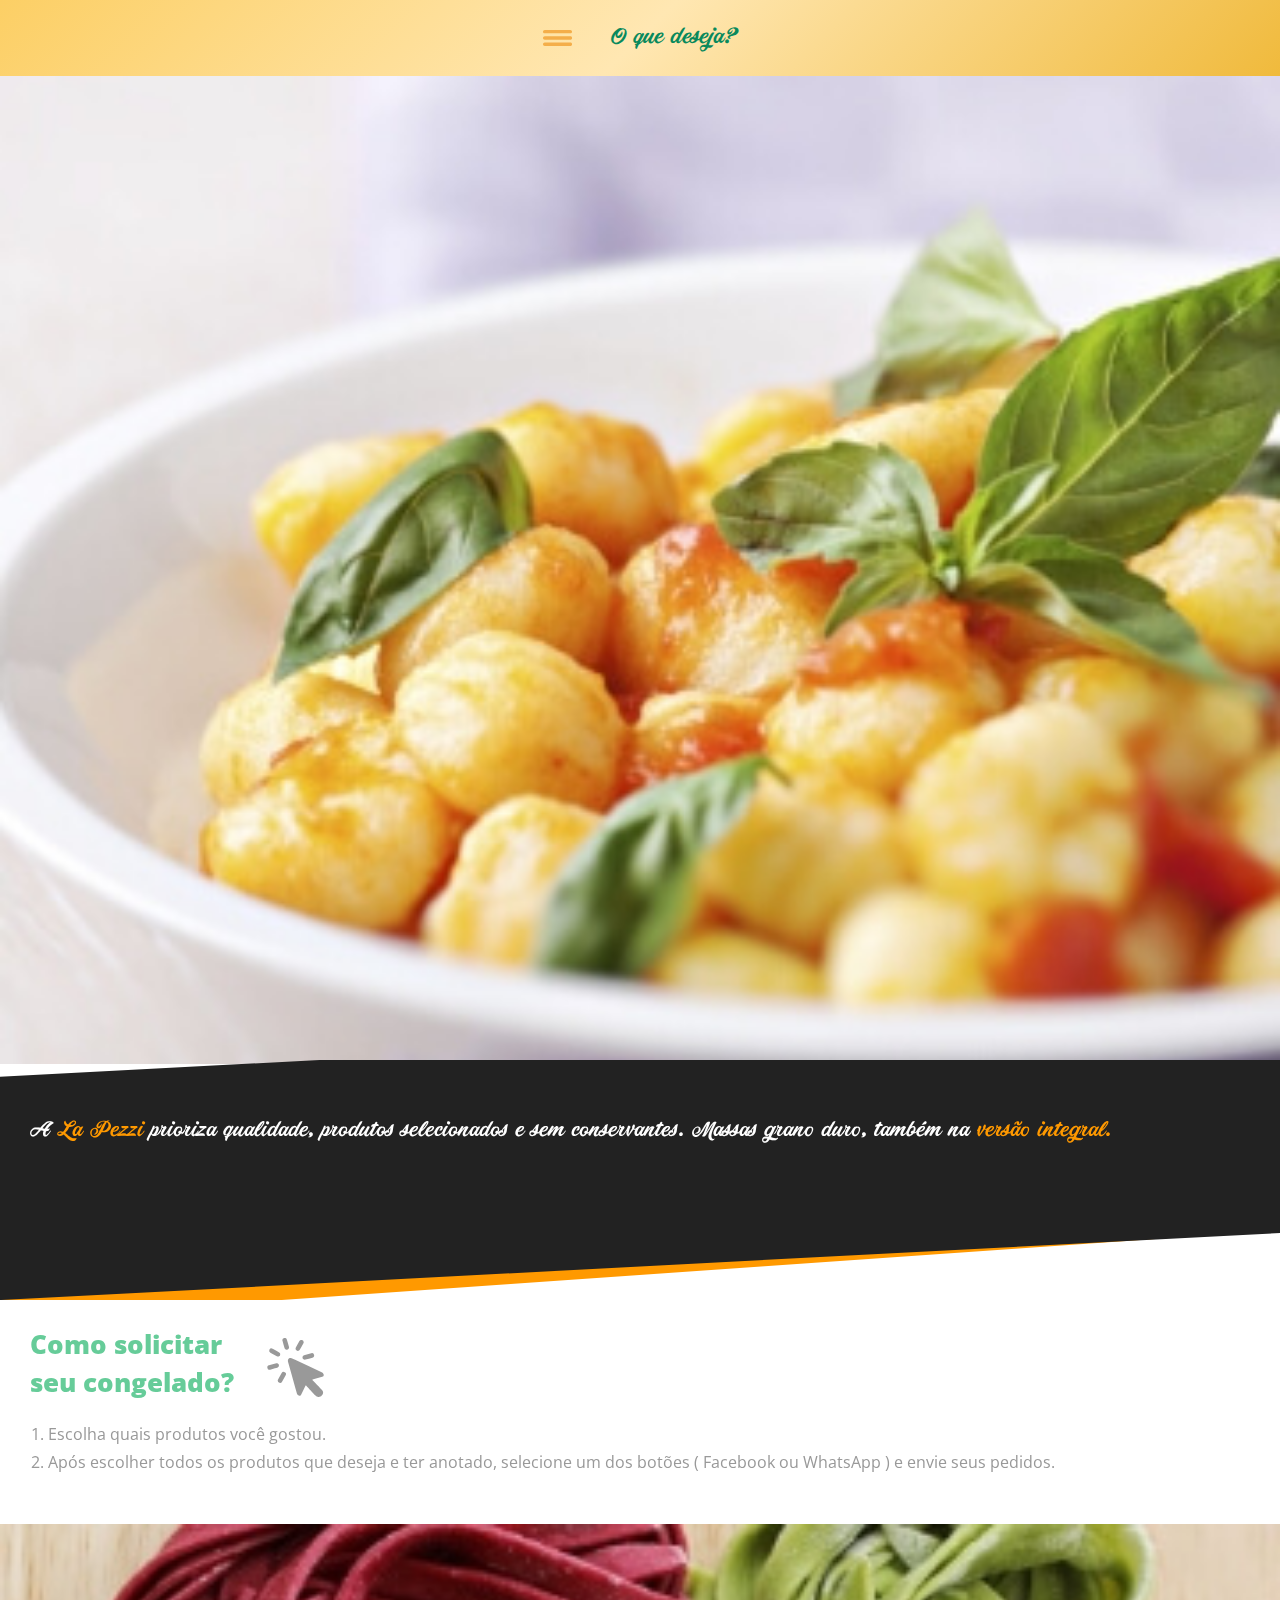
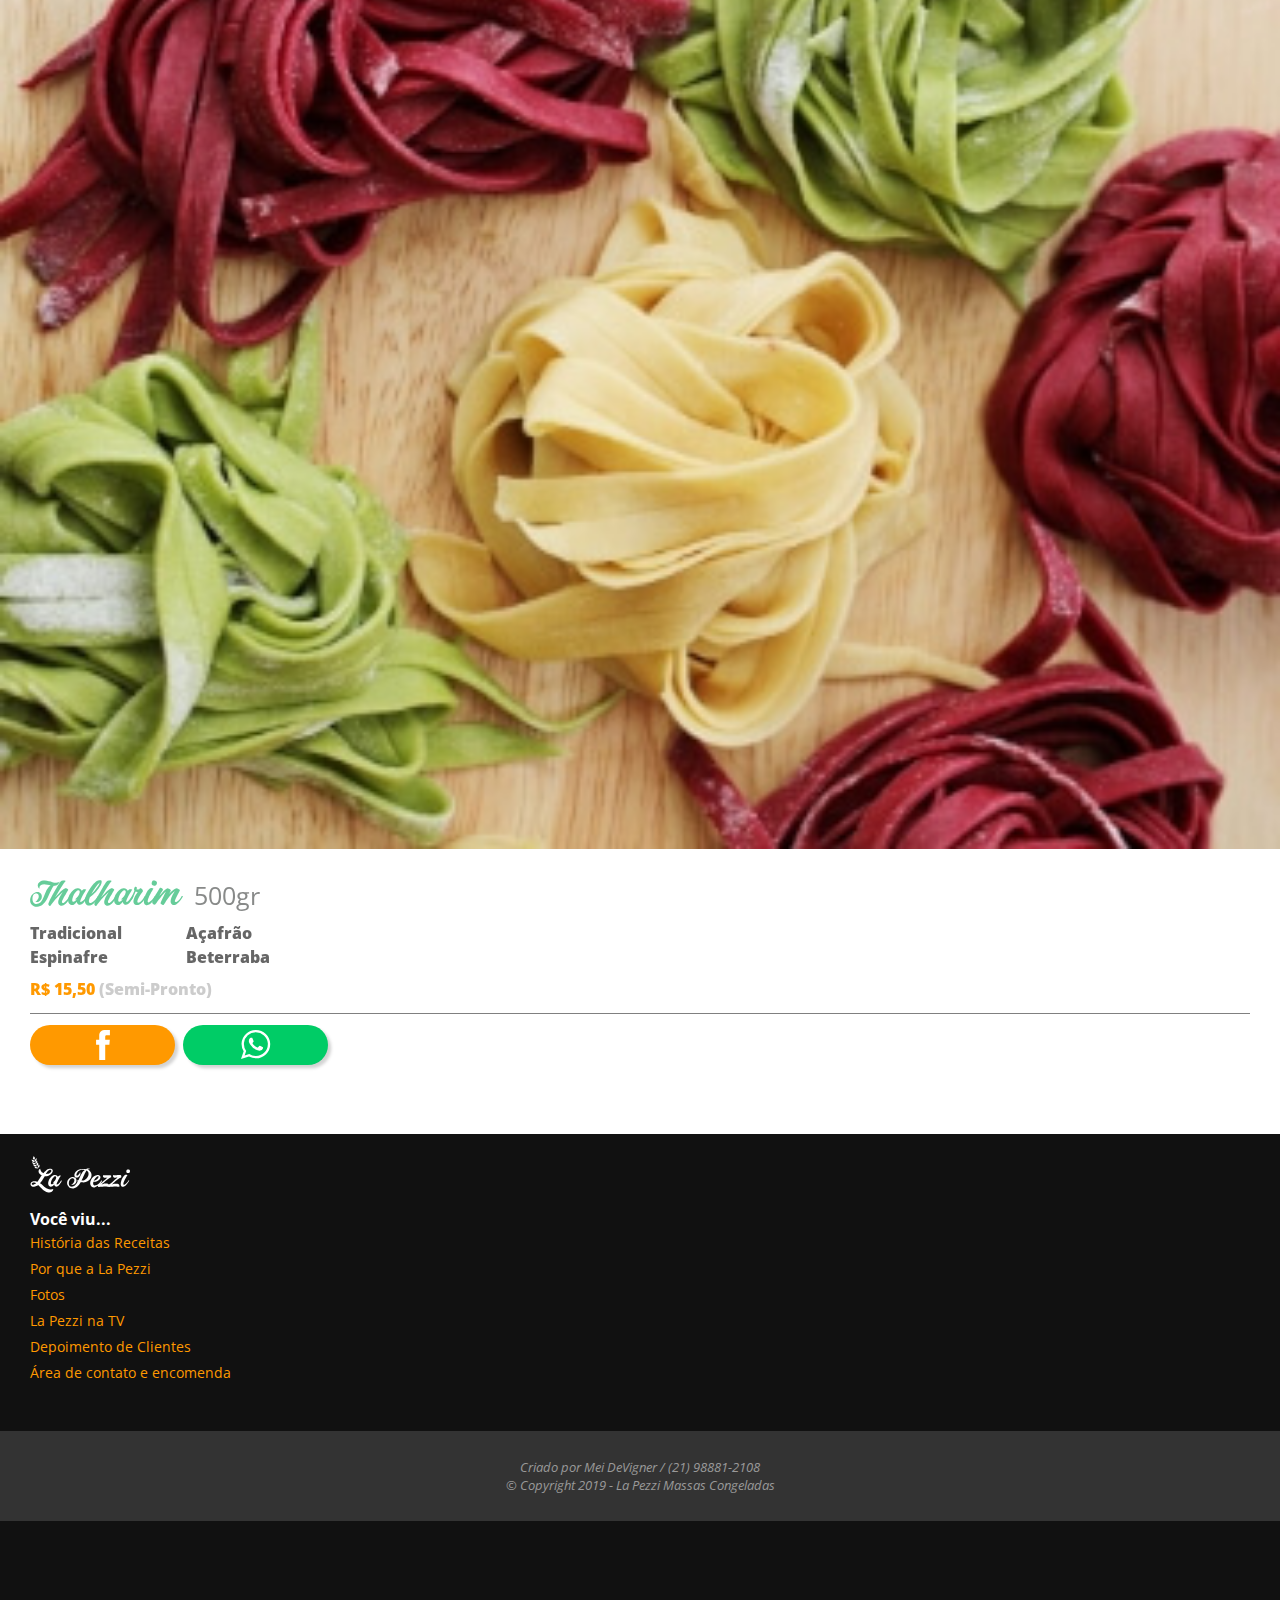
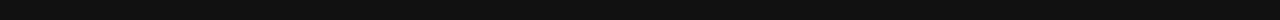
==== menu.html @ f713176b "teste_branch_pull" ====
<!DOCTYPE html>
<html lang="pt-br">
  <head>
      <meta charset="UTF-8">
      <meta name="viewport" content="width=device-width, initial-scale=1.0"  >
      <meta name="description" content="Venda de massas e molhos congelados, massas feitas com grano duro e receita italiana">
      <meta name="robots" content="index, follow">
      <meta name="author" content="Alan Martins Meirelles - Designer and Dev">

      <link rel="stylesheet" href="css/menu.css">
      <link rel="icon" href="imagens/favicon.ico">
      <link href="https://fonts.googleapis.com/css?family=Open+Sans:400,800" rel="stylesheet">
      <link rel="stylesheet" href="_css/swiper.min.css">

      <title>La Pezzi | Massas e Molhos Congelados por Encomenda</title>
  </head>


<!--Inicio do menu de  navegação---------->
  <body>
      <header class="cabecalho">
          <nav>
              
            <div class="c_Barra_menu_mobile" role="group" onclick="func_menu()">
                <img class="icone_m" src="imagens/icone_menu_clar.svg"  alt="Um icone que simboliza o menu, com 3 retangulos arredondados um em cima do outro e com espaço no meio.">
                <h1>O que deseja?</h1>
            </div>
             

            <ul id="Menu_abre_fecha" title="Opções do site">
                    <li onclick="func_menu()"><a href="index.html#ancora_nh"><div class="C_icon_menu"><img src="imagens/hlp_icon.svg" alt="Icone de Livro" ></div>História das Receitas</a></li>
                    <li onclick="func_menu()"><a href="index.html#ancora_pqla"><div class="C_icon_menu"><img src="imagens/pqla_icon.svg" alt="Icone de duas estrelas"></div>Por que a La Pezzi</a></li>
                    <li onclick="func_menu()"><a href="index.html#ancora_ft"><div class="C_icon_menu"><img src="imagens/ft_icon.svg" alt="Icone de maquina fotográfica"></div>Fotos</a></li>
                    <li onclick="func_menu()"><a href="index.html#ancora_vd"><div class="C_icon_menu"><img src="imagens/vd_icon.svg" alt="Icone de tv"></div>La Pezzi na TV</a></li>
                    <li onclick="func_menu()"><a href="index.html#ancora_cm"><div class="C_icon_menu"><img src="imagens/cm_icon.svg" alt="Icone de comentários"></div>Depoimento de Clientes</a></li>
                    <li onclick="func_menu()"><a href="index.html#ancora_co"><div class="C_icon_menu"><img src="imagens/cc_icon.svg" alt="Icone de carrinho de compras"></div>Como Pedir Seu Congelado</a></li>
                </ul>
          </nav>
      </header>
<!--Inicio do como pedir e banner---------->
      <section id="topo">
          <img class="banner" src="imagens/imagensmenu/gnocchi.jpg" alt="foto de um delicioso nhoque">
          <div class="grupo_cha" role="group">
              <div class="fundo_l"></div>
              <div class="fundo_c"></div>
              <h1 class="chamada">A <span>La Pezzi</span> prioriza qualidade, produtos selecionados e sem conservantes. Massas grano duro,  também na <span>versão integral.</span></h1>
          </div>
          <div class="como_pedir" role="group">
              <h2 class="chamada_2">Como solicitar seu congelado?</h2>
              <img src="imagens/imagensmenu/icone_click.svg" alt="" class="icone_click">
          </div>
          <ol class="passo_a_p">
              <li class="itens_passo">Escolha quais produtos você gostou.</li>
              <li class="itens_passo">Após escolher todos os produtos que deseja e ter anotado, selecione um dos botões ( Facebook ou WhatsApp ) e envie seus pedidos.</li>
          </ol>
      </section>
<!--Inicio produtos --------->
      <section class="C_produtos">

          <img src="imagens/imagensmenu/talharim.jpg" alt="" class="foto_produto">
          <p class="titulo_produ">Thalharim <span class="peso">500gr</span></p>
          <div class="sabores saboresflex" role="group">
              <div role="group">
                  <p class="sub_titu sub_colun">Tradicional</p>
                  <p class="sub_titu sub_colun">Espinafre</p>
              </div>
              <div role="group">
                  <p class="sub_titu sub_colun">Açafrão</p>
                  <p class="sub_titu sub_colun">Beterraba</p>
              </div>
          </div>
          <p class="preço_prod">R$ 15,50 <span class="semipronto">(Semi-Pronto)</span></p>
          <div class="botoes"role="group">
              <div class="botao-face "><img src="imagens/imagensmenu/icone_face.svg" alt="Icone do facebook" class="iconsb"></div>
              <div class="botao-zap botao-face"><img src="imagens/imagensmenu/icone_zap.svg" alt="Icone do whatsapp" class="iconsb"></div>
          </div>
      </section>
















<!--Inicio footer  ------------>

  <footer>
       <img src="imagens/marca_negatraco.svg" alt="Marca La Pezzi em Branco">
       <p>Você viu...</p>
       <ul id="volta_topo" title="Opções do site">
            <li><a href="index.html#ancora_nh" >História das Receitas</a></li>
            <li><a href="index.html#ancora_pqla">Por que a La Pezzi</a></li>
            <li><a href="index.html#ancora_ft">Fotos</a></li>
            <li><a href="index.html#ancora_vd">La Pezzi na TV</a></li>
            <li><a href="index.html#ancora_cm">Depoimento de Clientes</a></li>
            <li><a href="index.html#ancora_co">Área de contato e encomenda</a></li>
       </ul>
       <address class="C_adress">
         Criado por Mei DeVigner / (21) 98881-2108 <br>
         &copy; Copyright 2019 - La Pezzi Massas Congeladas
       </address>
   </footer>



<!--Inicio Scripts  ------------>
    <script language="javascript" src="javascript/f_basicas.js"></script>
    <script src="javascript/swiper.min.js"></script>
    <script>
        var mySwiper = new Swiper('.swiper-container', {
          direction: 'horizontal',
          loop: true,
        });
    </script>

</body>
</html>
---- css/menu.css ----
@charset "UTF-8";
/* --------------- RESET e Toda a pagina ---------------*/
@font-face {
  font-family:'painter';
  src: url(../fonts/painter.ttf);
}

* {
    box-sizing: border-box;
    margin: 0;
    padding: 0;
    border: none;
    outline: none;
    font-family: 'Open Sans', sans-serif;
    font-size: 16px;
    font-weight: 400;

  }
a{
  text-decoration: none;
}
ul {
  list-style: none;
}

/* --------------- Inicio Mobile First ------------------------*/

/* --Inicio do menu de  navegação -----------------------------------------------*/
nav div.c_Barra_menu_mobile{
  width: 100vw;
  height: 8.4vh;
  background-image: linear-gradient(-45deg,#f0ba3c,#ffe7b2,#fccf65);
  align-items:center;
  display: flex;
  flex-direction: row;
  justify-content:center;
  position: fixed;
  z-index: 10;
      
}

      nav div img.icone_m{
        width: 1.8em;
        display: flex;
        margin-right: 3vw;
       
      }

      nav h1{
        display: flex;
        color:#09895c;
        font-family: painter, Cursive;
        font-size: 1.4em;
        
        font-weight:normal;
        background-color: inherit;
      }



ul#Menu_abre_fecha {
position: fixed;                   
width: 100vw;
background-color:#111;          
z-index: 9; 
opacity: 0 ;
top:-35rem;
}


ul#Menu_abre_fecha li a{
  width: 100vw;
  height: 10vh;
  align-items: center;
  display: flex;
  color: #eee;
  text-align: left;
  font-weight: 800;
  font-size: 1em;
     
  
}

    div.C_icon_menu{
      
      width: 18vw;
      height: 10vh;
      left: 0;
      display: flex;
      align-items: center;
      justify-content: center;
      margin-right: 1vw;
      /*border-bottom: 1px solid orange; */
    }


  .C_icon_menu img{
    width: 5vw;
    height: auto;

  }



/* --Inicio sessão como pedir -----------------------------------------------*/

img.banner{
  padding-top:8.4vh;
  width: 100vw;
  height:100%;
  position: relative;
}

div.grupo_cha{
  position: relative;
  overflow-x: hidden;
  width: 100vw;
  height: 15rem;
  top: -1vh;
}

  div.fundo_l{
    background-color:  #FF9900;
    color: inherit;
    width: 105vw;
    height: 13.94rem;
    position: absolute;
    transform:rotate(-4deg);
    z-index: -1;
    top: -0.8vh;
    left: -4vw;
  }
  div.fundo_c{
    background-color: #222;
    color: inherit;
    width: 110vw;
    height: 13.94rem;
    position: absolute;
    left: -3vw;
    top:-2vh;
    transform:rotate(-3deg);
  }
  h1.chamada{
    padding: 0 1.875rem 0 1.875rem ;
    position: absolute;
    top: 6vh;
    color: #fff;
    background-color: inherit;
    font: 400 1.30rem/2.063rem 'painter',cursive;
}
span{
  color: #FF9900;
  background-color: inherit;
  font: 1.30rem 'painter',cursive;
}
div.como_pedir{
  padding: 1rem 1.875rem 0 1.875rem ;
  display: flex;
  flex-direction: row;
}
h2.chamada_2{
  width: 14.44rem;
  color: #66CC99;
  font: 800 1.65rem/2.375rem 'open sans', sans-serif ;
  background-color: inherit;
}
img.icone_click{
  width: 4rem;
  height: 100%;

  padding: 0.8rem 0 0 0.3rem;
}
ol.passo_a_p{
  margin: 1.2rem 1.875rem 3rem 3rem ;

  font: 400 1rem/1.75rem 'open sans', sans-serif ;
  color: #999;
}

/* -w-Inicio sessão produtos -----------------------------------------------*/
img.foto_produto{
  width: 100vw;
  height: 100%;
}


p.titulo_produ{
  margin: 1rem 1.875rem 0rem 1.875rem;
  font: 400 2.188rem 'painter', cursive;
  color: #66CC99;
}
span.peso{
  font: 400 1.563rem 'open sans', sans-serif;
  color: #888A89;
}


div.sabores{
  margin: 0rem 1.875rem 0.5rem 1.875rem;
}
div.saboresflex{ /* SÓ VAI UTILIZAR AQUI NESSE PRODUTO*/
  display: flex; /*ATENÇÃO quando for fazer com descrição, possivel PRbralma*/
  flex-direction: row;
}
    p.sub_titu{
      font: 800 1rem/1.5rem 'open sans', sans-serif;
      color:#666;
    }

    p.sub_colun{ /* SÓ VAI UTILIZAR AQUI NESSE PRODUTO*/
      width: 9.75rem;
    }


p.preço_prod{
  color:#FF9900;
  font: 800 1rem/1.5rem 'open sans', sans-serif;
  margin: 0rem 1.875rem 0.7rem 1.875rem;
  padding-bottom: 0.75rem;
  border-bottom: 1px solid grey;
}
span.semipronto{
  font: 800 1rem/1.5rem 'open sans', sans-serif;
  color:#ccc;
}

div.botoes{
  display: flex;
  flex-direction: row;
  margin: 0 0 4.3rem 1.875rem;
}
div.botao-face {
  width: 9.063rem;
  height: 2.5rem;
  margin-right: 0.5rem;
  background-color: #FF9900;
  border-radius: 4rem;
  display: flex;
  justify-content: center;
  align-items: center;
  box-shadow: 0.2rem 0.2rem 0.2rem lightgrey;
}
div.botao-zap{
  background-color: #00CC66;

}

img.iconsb{
  width: 1.875rem;
  height: auto;
}




/* --Inicio Footer --------------------------------------*/
footer{
  background-color: #111;
  color:inherit;
  width: 100vw;
  height: 54vh;
  position: relative;

}
footer p{
  color: #fff;
  background-color: inherit;
  font-weight: bold;
  padding: 1vh 1.875rem 0 1.875rem ;
}
footer img{
  width: 10rem;
  height: auto;
  padding: 1.4rem 1.875rem 0 1.875rem ;
}
footer ul li a{
  color: #ff9900;
  background-color: inherit;
  padding: 0 1.875rem 0 1.875rem ;
  font-size: 0.9em;
  line-height: 1.8em;
}
footer address{
  background-color: #333;
  color: #999;
  padding: 0 1.875rem 0 1.875rem ;
  text-align: center;
  font-size: 0.8em;
  height: 10vh;
  width: 100vw;
  justify-content: center;
  align-items: center;
  display: flex;
  margin-top: 5vh;
}
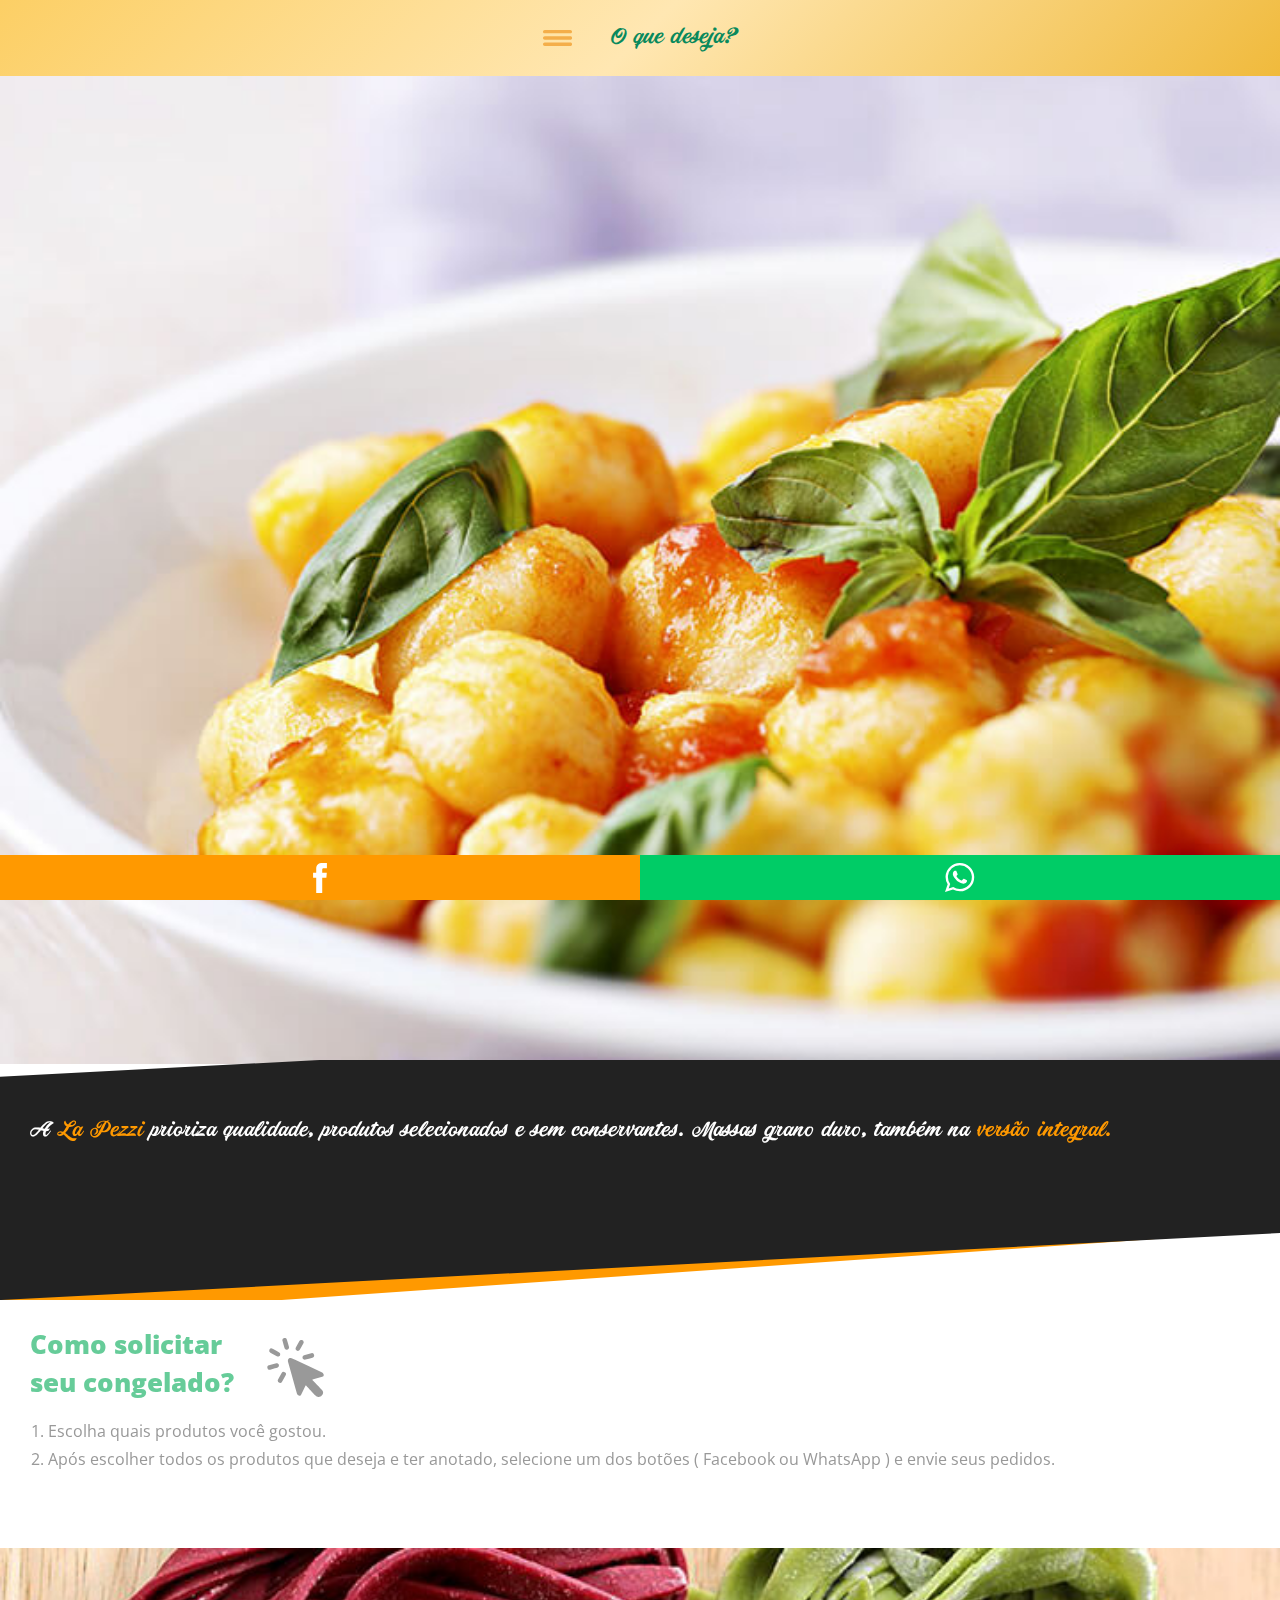
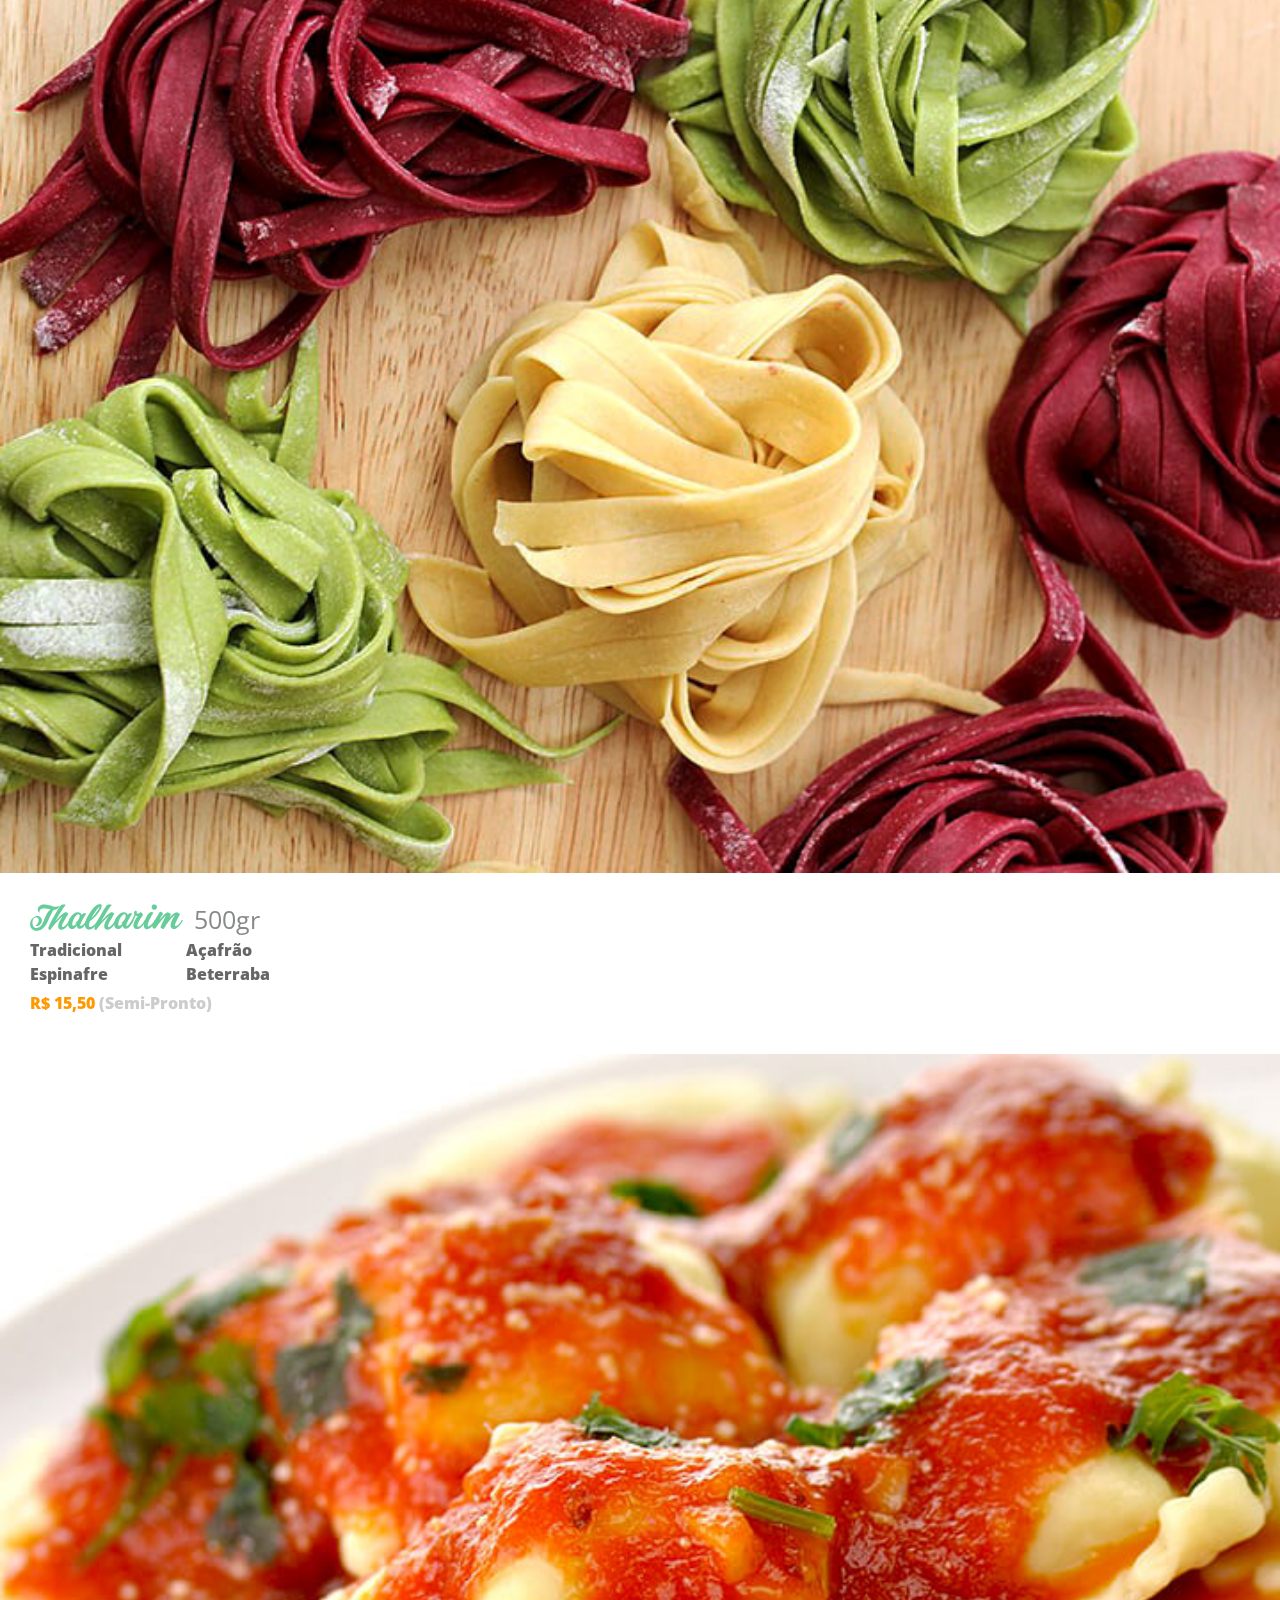
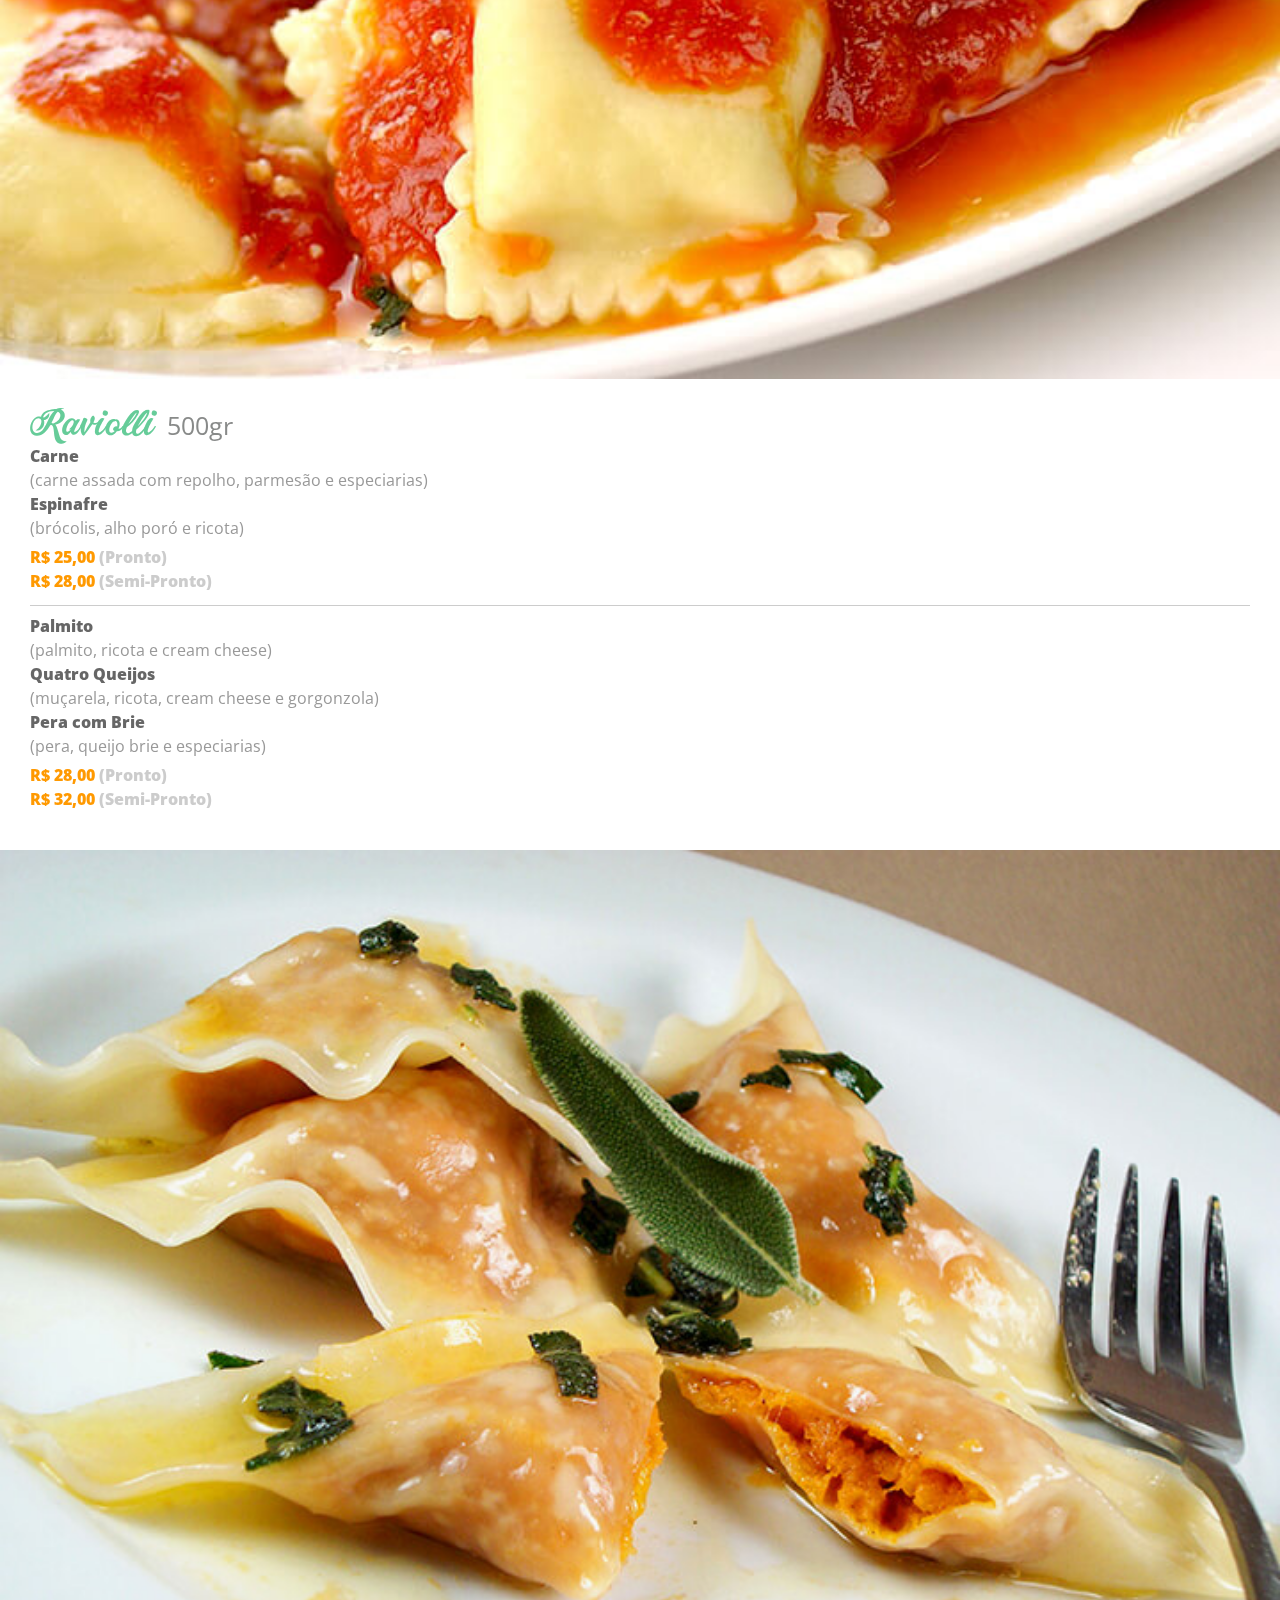
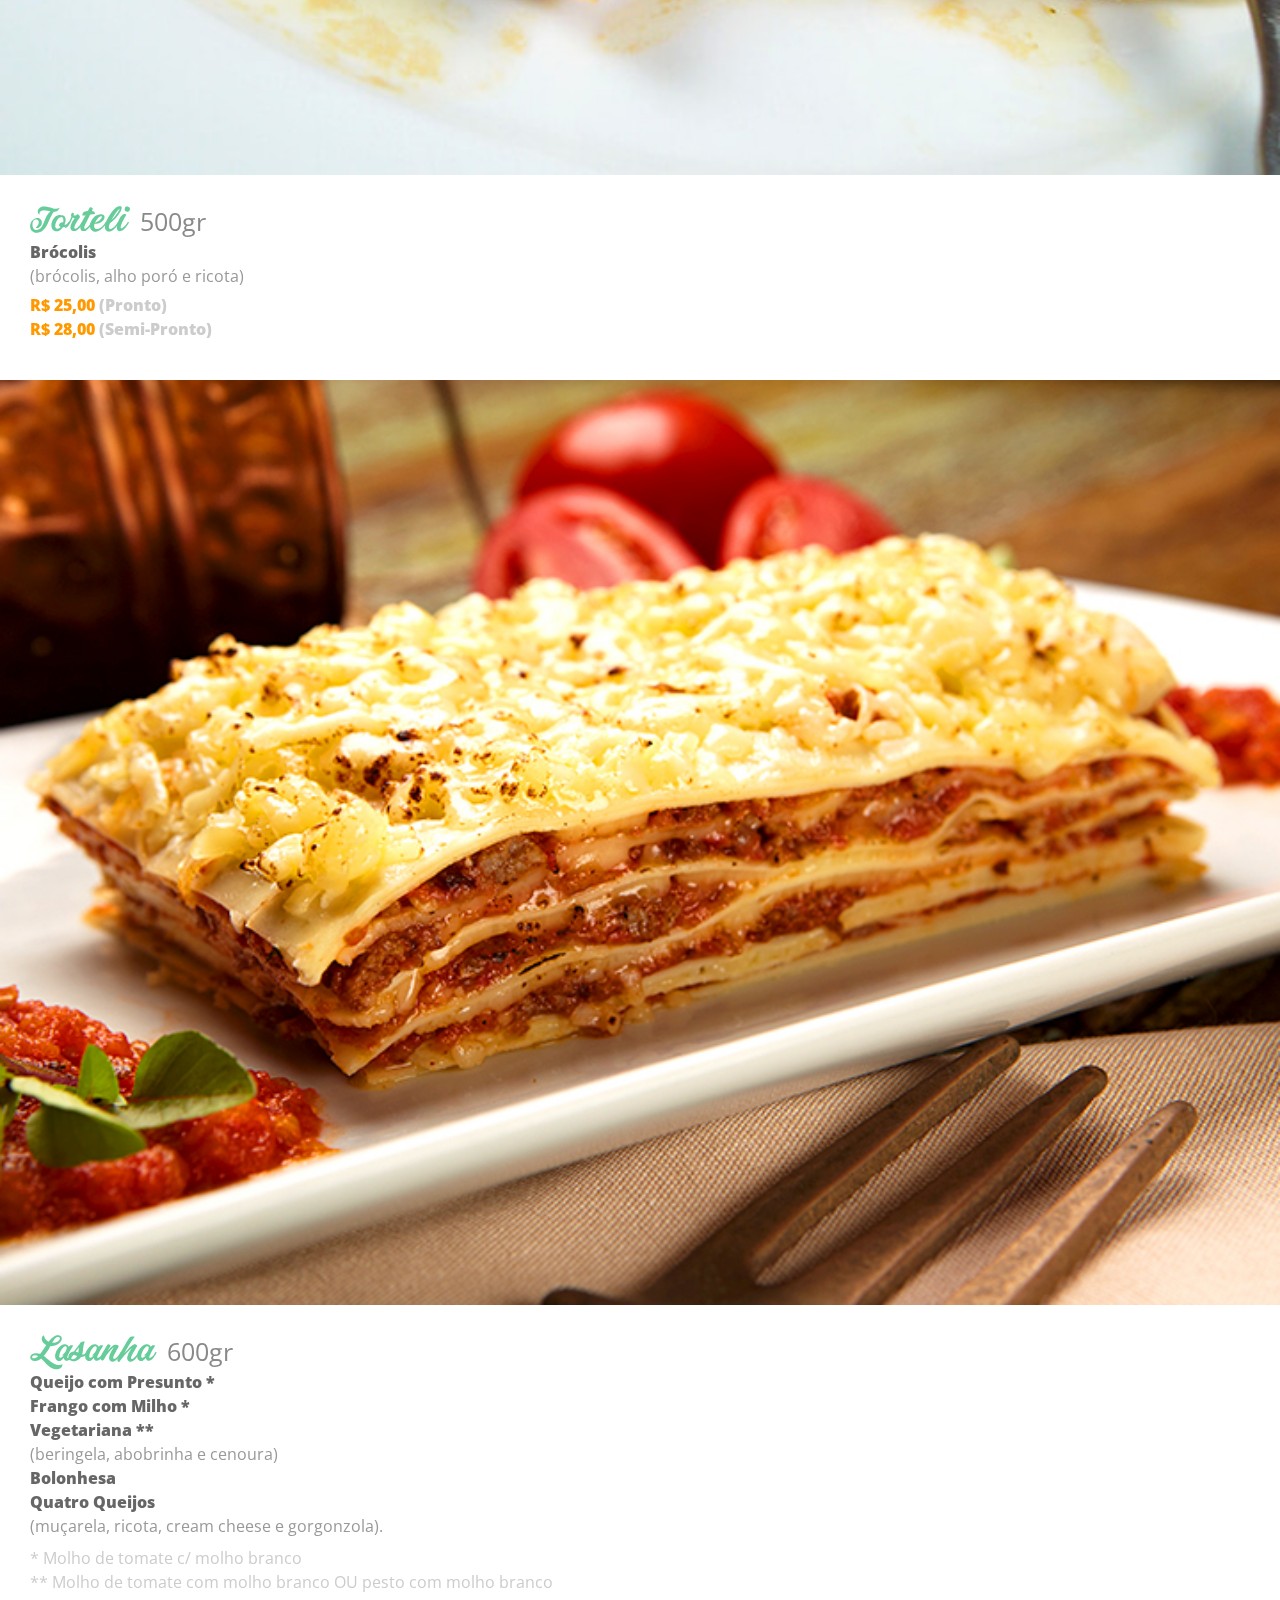
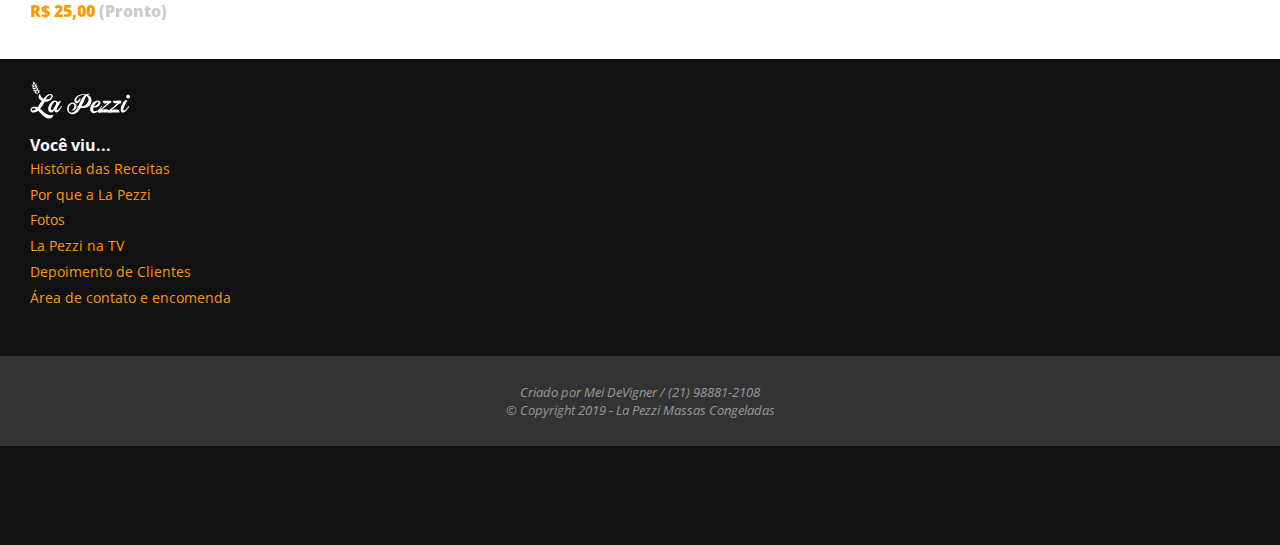
==== commit 8b9f82a4: "update pagina de menu" ====
--- a/menu.html
+++ b/menu.html
@@ -20,12 +20,12 @@
   <body>
       <header class="cabecalho">
           <nav>
-              
+
             <div class="c_Barra_menu_mobile" role="group" onclick="func_menu()">
                 <img class="icone_m" src="imagens/icone_menu_clar.svg"  alt="Um icone que simboliza o menu, com 3 retangulos arredondados um em cima do outro e com espaço no meio.">
                 <h1>O que deseja?</h1>
             </div>
-             
+
 
             <ul id="Menu_abre_fecha" title="Opções do site">
                     <li onclick="func_menu()"><a href="index.html#ancora_nh"><div class="C_icon_menu"><img src="imagens/hlp_icon.svg" alt="Icone de Livro" ></div>História das Receitas</a></li>
@@ -57,23 +57,85 @@
 <!--Inicio produtos --------->
       <section class="C_produtos">
 
+          <div id="botoes" role="group">
+              <a href="https://www.facebook.com/lapezzimassas" target="_blank"><div class="botao-face "><img src="imagens/imagensmenu/icone_face.svg" alt="Icone do facebook" class="iconsb"></div></a>
+              <a href="https://wa.me/5521975278857?text="><div class="botao-zap botao-face"><img src="imagens/imagensmenu/icone_zap.svg" alt="Icone do whatsapp" class="iconsb"></div></a>
+          </div>
+
           <img src="imagens/imagensmenu/talharim.jpg" alt="" class="foto_produto">
-          <p class="titulo_produ">Thalharim <span class="peso">500gr</span></p>
+          <h1 class="titulo_produ">Thalharim <span class="peso">500gr</span></h1>
           <div class="sabores saboresflex" role="group">
               <div role="group">
-                  <p class="sub_titu sub_colun">Tradicional</p>
-                  <p class="sub_titu sub_colun">Espinafre</p>
+                  <h2 class="sub_titu sub_colun">Tradicional</h2>
+                  <h2 class="sub_titu sub_colun">Espinafre</h2>
               </div>
               <div role="group">
-                  <p class="sub_titu sub_colun">Açafrão</p>
-                  <p class="sub_titu sub_colun">Beterraba</p>
+                  <h2 class="sub_titu sub_colun">Açafrão</h2>
+                  <h2 class="sub_titu sub_colun">Beterraba</h2>
               </div>
           </div>
-          <p class="preço_prod">R$ 15,50 <span class="semipronto">(Semi-Pronto)</span></p>
-          <div class="botoes"role="group">
-              <div class="botao-face "><img src="imagens/imagensmenu/icone_face.svg" alt="Icone do facebook" class="iconsb"></div>
-              <div class="botao-zap botao-face"><img src="imagens/imagensmenu/icone_zap.svg" alt="Icone do whatsapp" class="iconsb"></div>
+          <div class="c_preco"><p class="preço_prod">R$ 15,50 <span class="semipronto">(Semi-Pronto)</span></p></div>
+
+
+          <img src="imagens/imagensmenu/ravioli.jpg" alt="" class="foto_produto">
+          <h1 class="titulo_produ">Raviolli <span class="peso">500gr</span></h1>
+          <div class="sabores " role="group">
+                <h2 class="sub_titu">Carne</h2>
+                <p class="descricao">(carne assada com repolho, parmesão e especiarias)</p>
+                <h2 class="sub_titu">Espinafre</h2>
+                <p class="descricao">(brócolis, alho poró e ricota)</p>
           </div>
+          <div class="c_preco" role="group" style="border-bottom: 1px solid #ccc;">
+                <p class="preço_prod">R$ 25,00 <span class="semipronto">(Pronto)</span></p>
+                <p class="preço_prod">R$ 28,00 <span class="semipronto">(Semi-Pronto)</span></p>
+          </div>
+          <div class="sabores " role="group">
+                <h2 class="sub_titu">Palmito</h2>
+                <p class="descricao">(palmito, ricota e cream cheese)</p>
+                <h2 class="sub_titu">Quatro Queijos</h2>
+                <p class="descricao">(muçarela, ricota, cream cheese e gorgonzola)</p>
+                <h2 class="sub_titu">Pera com Brie</h2>
+                <p class="descricao">(pera, queijo brie e especiarias)</p>
+          </div>
+          <div class="c_preco" role="group">
+                <p class="preço_prod">R$ 28,00 <span class="semipronto">(Pronto)</span></p>
+                <p class="preço_prod">R$ 32,00 <span class="semipronto">(Semi-Pronto)</span></p>
+          </div>
+
+
+          <img src="imagens/imagensmenu/torteli.jpg" alt=" Foto de torteli de abobora cortado ao meio" class="foto_produto">
+          <h1 class="titulo_produ">Torteli <span class="peso">500gr</span></h1>
+          <div class="sabores " role="group">
+                <h2 class="sub_titu">Brócolis</h2>
+                <p class="descricao">(brócolis, alho poró e ricota)</p>
+          </div>
+          <div class="c_preco" role="group">
+                <p class="preço_prod">R$ 25,00 <span class="semipronto">(Pronto)</span></p>
+                <p class="preço_prod">R$ 28,00 <span class="semipronto">(Semi-Pronto)</span></p>
+          </div>
+
+
+          <img src="imagens/imagensmenu/lasanha.jpg" alt="Foto de uma deliciosa Lasanha" class="foto_produto">
+          <h1 class="titulo_produ">Lasanha <span class="peso">600gr</span></h1>
+          <div class="sabores " role="group">
+                <h2 class="sub_titu">Queijo com Presunto *</h2>
+                <h2 class="sub_titu">Frango com Milho *</h2>
+                <h2 class="sub_titu">Vegetariana **</h2>
+                <p class="descricao">(beringela, abobrinha e cenoura)</p>
+                <h2 class="sub_titu">Bolonhesa </h2>
+                <h2 class="sub_titu">Quatro Queijos</h2>
+                <p class="descricao">(muçarela, ricota, cream cheese e gorgonzola).</p>
+                <div class="observacao">
+                    <p class="molho">* Molho de tomate c/ molho branco</p>
+                    <p class="molho">** Molho de tomate com molho branco OU pesto com molho branco</p>
+                </div>
+          </div>
+          <div class="c_preco" role="group">
+                <p class="preço_prod">R$ 25,00 <span class="semipronto">(Pronto)</span></p>
+          </div>
+
+
+
       </section>
 
 
@@ -114,13 +176,7 @@
 
 <!--Inicio Scripts  ------------>
     <script language="javascript" src="javascript/f_basicas.js"></script>
-    <script src="javascript/swiper.min.js"></script>
-    <script>
-        var mySwiper = new Swiper('.swiper-container', {
-          direction: 'horizontal',
-          loop: true,
-        });
-    </script>
+
 
 </body>
 </html>
--- a/css/menu.css
+++ b/css/menu.css
@@ -36,14 +36,14 @@
   justify-content:center;
   position: fixed;
   z-index: 10;
-      
+
 }
 
       nav div img.icone_m{
         width: 1.8em;
         display: flex;
         margin-right: 3vw;
-       
+
       }
 
       nav h1{
@@ -51,7 +51,7 @@
         color:#09895c;
         font-family: painter, Cursive;
         font-size: 1.4em;
-        
+
         font-weight:normal;
         background-color: inherit;
       }
@@ -59,10 +59,10 @@
 
 
 ul#Menu_abre_fecha {
-position: fixed;                   
+position: fixed;
 width: 100vw;
-background-color:#111;          
-z-index: 9; 
+background-color:#111;
+z-index: 9;
 opacity: 0 ;
 top:-35rem;
 }
@@ -77,12 +77,12 @@
   text-align: left;
   font-weight: 800;
   font-size: 1em;
-     
-  
+
+
 }
 
     div.C_icon_menu{
-      
+
       width: 18vw;
       height: 10vh;
       left: 0;
@@ -161,18 +161,16 @@
 h2.chamada_2{
   width: 14.44rem;
   color: #66CC99;
-  font: 800 1.65rem/2.375rem 'open sans', sans-serif ;
+  font: 800 1.618rem/2.375rem 'open sans', sans-serif ;
   background-color: inherit;
 }
 img.icone_click{
   width: 4rem;
   height: 100%;
-
   padding: 0.8rem 0 0 0.3rem;
 }
 ol.passo_a_p{
-  margin: 1.2rem 1.875rem 3rem 3rem ;
-
+  margin: 1rem 1.875rem 3rem 3rem ;
   font: 400 1rem/1.75rem 'open sans', sans-serif ;
   color: #999;
 }
@@ -181,11 +179,11 @@
 img.foto_produto{
   width: 100vw;
   height: 100%;
-}
-
-
-p.titulo_produ{
-  margin: 1rem 1.875rem 0rem 1.875rem;
+  margin-top: 1.7rem;
+}
+
+h1.titulo_produ{
+  margin: 1rem 1.875rem -0.9rem 1.875rem;
   font: 400 2.188rem 'painter', cursive;
   color: #66CC99;
 }
@@ -196,54 +194,71 @@
 
 
 div.sabores{
-  margin: 0rem 1.875rem 0.5rem 1.875rem;
-}
-div.saboresflex{ /* SÓ VAI UTILIZAR AQUI NESSE PRODUTO*/
-  display: flex; /*ATENÇÃO quando for fazer com descrição, possivel PRbralma*/
+  margin: 0.5rem 1.875rem 0rem 1.875rem;
+  line-height: 1.5rem;
+}
+div.saboresflex{ /* SÓ VAI UTILIZAR NO THALHARIM*/
+  display: flex;
   flex-direction: row;
 }
-    p.sub_titu{
+    h2.sub_titu{
       font: 800 1rem/1.5rem 'open sans', sans-serif;
       color:#666;
     }
 
-    p.sub_colun{ /* SÓ VAI UTILIZAR AQUI NESSE PRODUTO*/
+    h2.sub_colun{ /* SÓ VAI UTILIZAR NO THALHARIM*/
       width: 9.75rem;
     }
 
 
-p.preço_prod{
-  color:#FF9900;
-  font: 800 1rem/1.5rem 'open sans', sans-serif;
-  margin: 0rem 1.875rem 0.7rem 1.875rem;
+p.descricao{
+  color:#999;
+}
+div.c_preco{
+  margin: 0.3rem 1.875rem 0 1.875rem;
   padding-bottom: 0.75rem;
-  border-bottom: 1px solid grey;
-}
+
+}
+    p.preço_prod{
+      color:#FF9900;
+      font: 800 1rem/1.5rem 'open sans', sans-serif;
+
+    }
+
 span.semipronto{
   font: 800 1rem/1.5rem 'open sans', sans-serif;
   color:#ccc;
 }
 
-div.botoes{
+div.observacao{
+  margin-top: 0.5rem;
+  color: #ccc;
+}
+
+div#botoes{
   display: flex;
   flex-direction: row;
-  margin: 0 0 4.3rem 1.875rem;
+  position: fixed;
+  bottom: 0;
+  z-index: 100;
+  opacity: 1;
+
 }
 div.botao-face {
-  width: 9.063rem;
-  height: 2.5rem;
-  margin-right: 0.5rem;
+  width:50vw;
+  height: 2.8rem;
   background-color: #FF9900;
-  border-radius: 4rem;
   display: flex;
   justify-content: center;
   align-items: center;
-  box-shadow: 0.2rem 0.2rem 0.2rem lightgrey;
-}
+
+}
+
 div.botao-zap{
   background-color: #00CC66;
-
-}
+}
+
+
 
 img.iconsb{
   width: 1.875rem;
@@ -260,6 +275,7 @@
   width: 100vw;
   height: 54vh;
   position: relative;
+  margin-top: 1.5rem;
 
 }
 footer p{
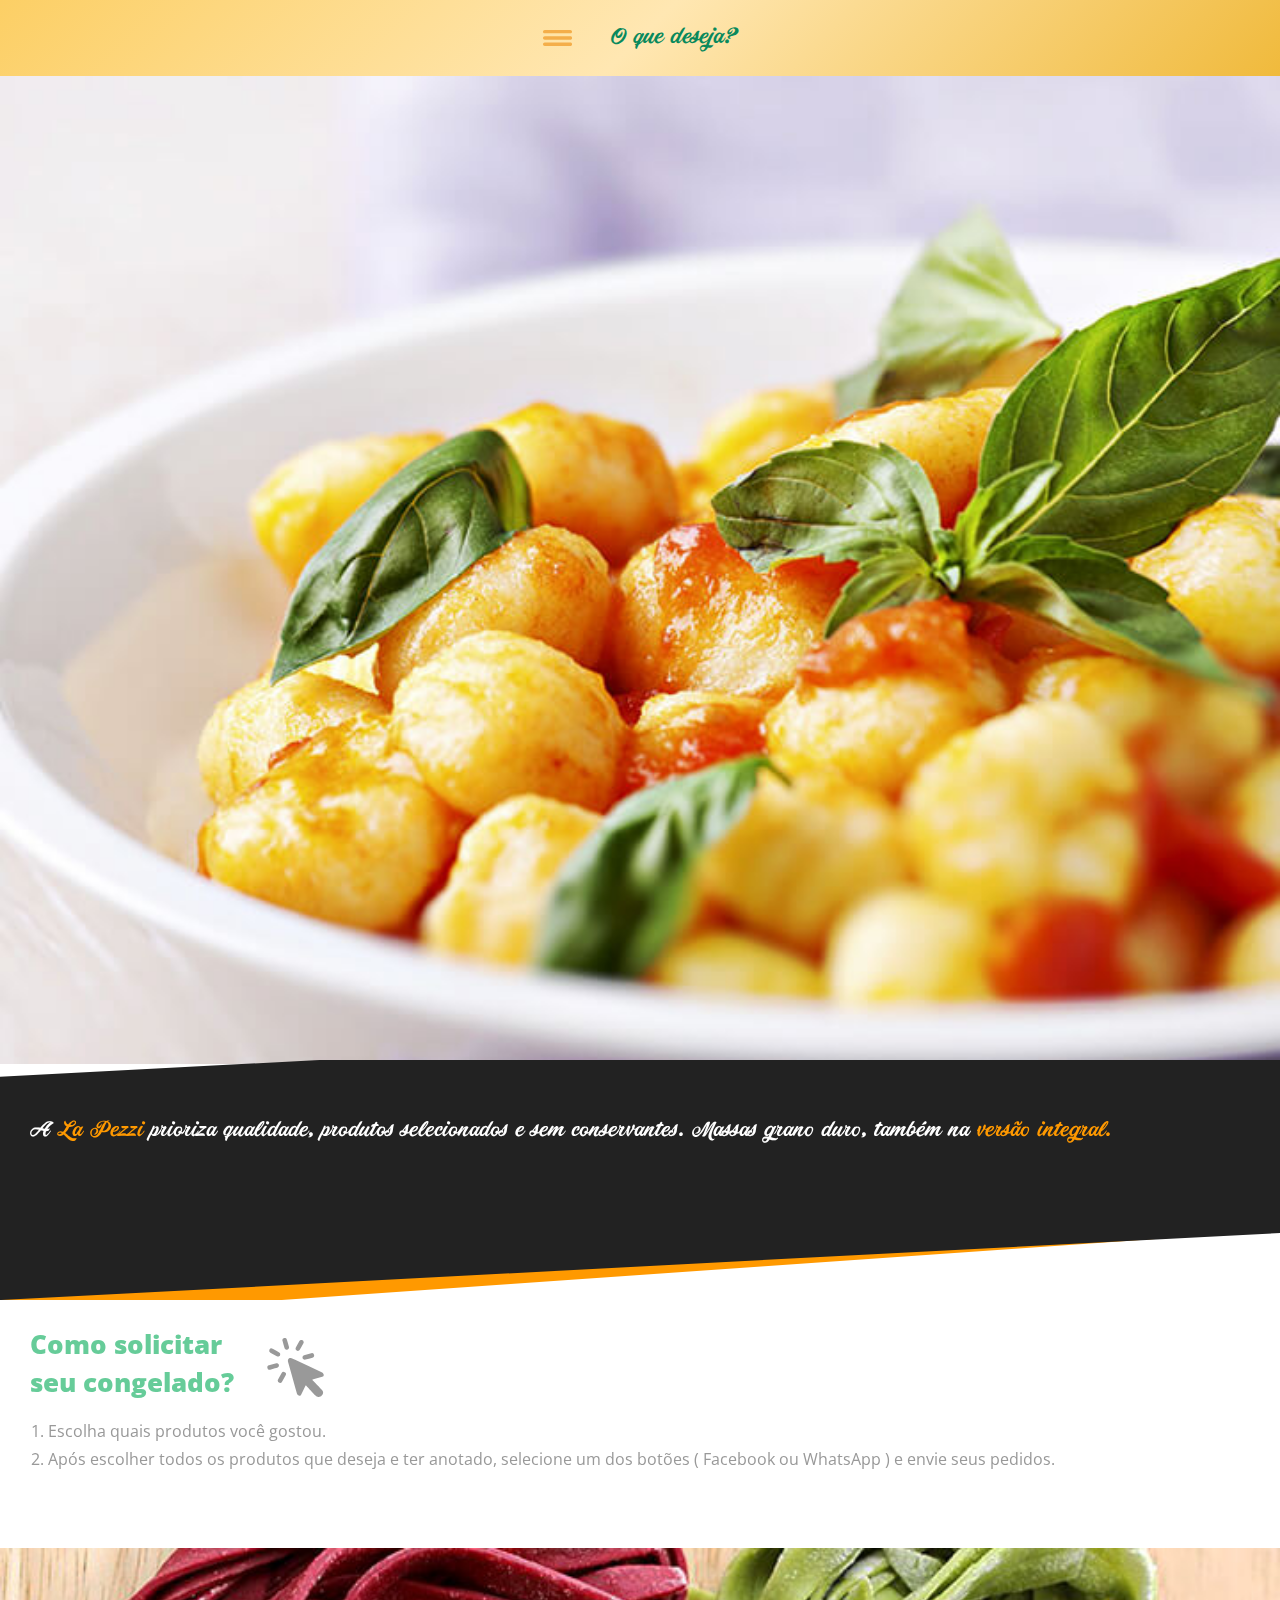
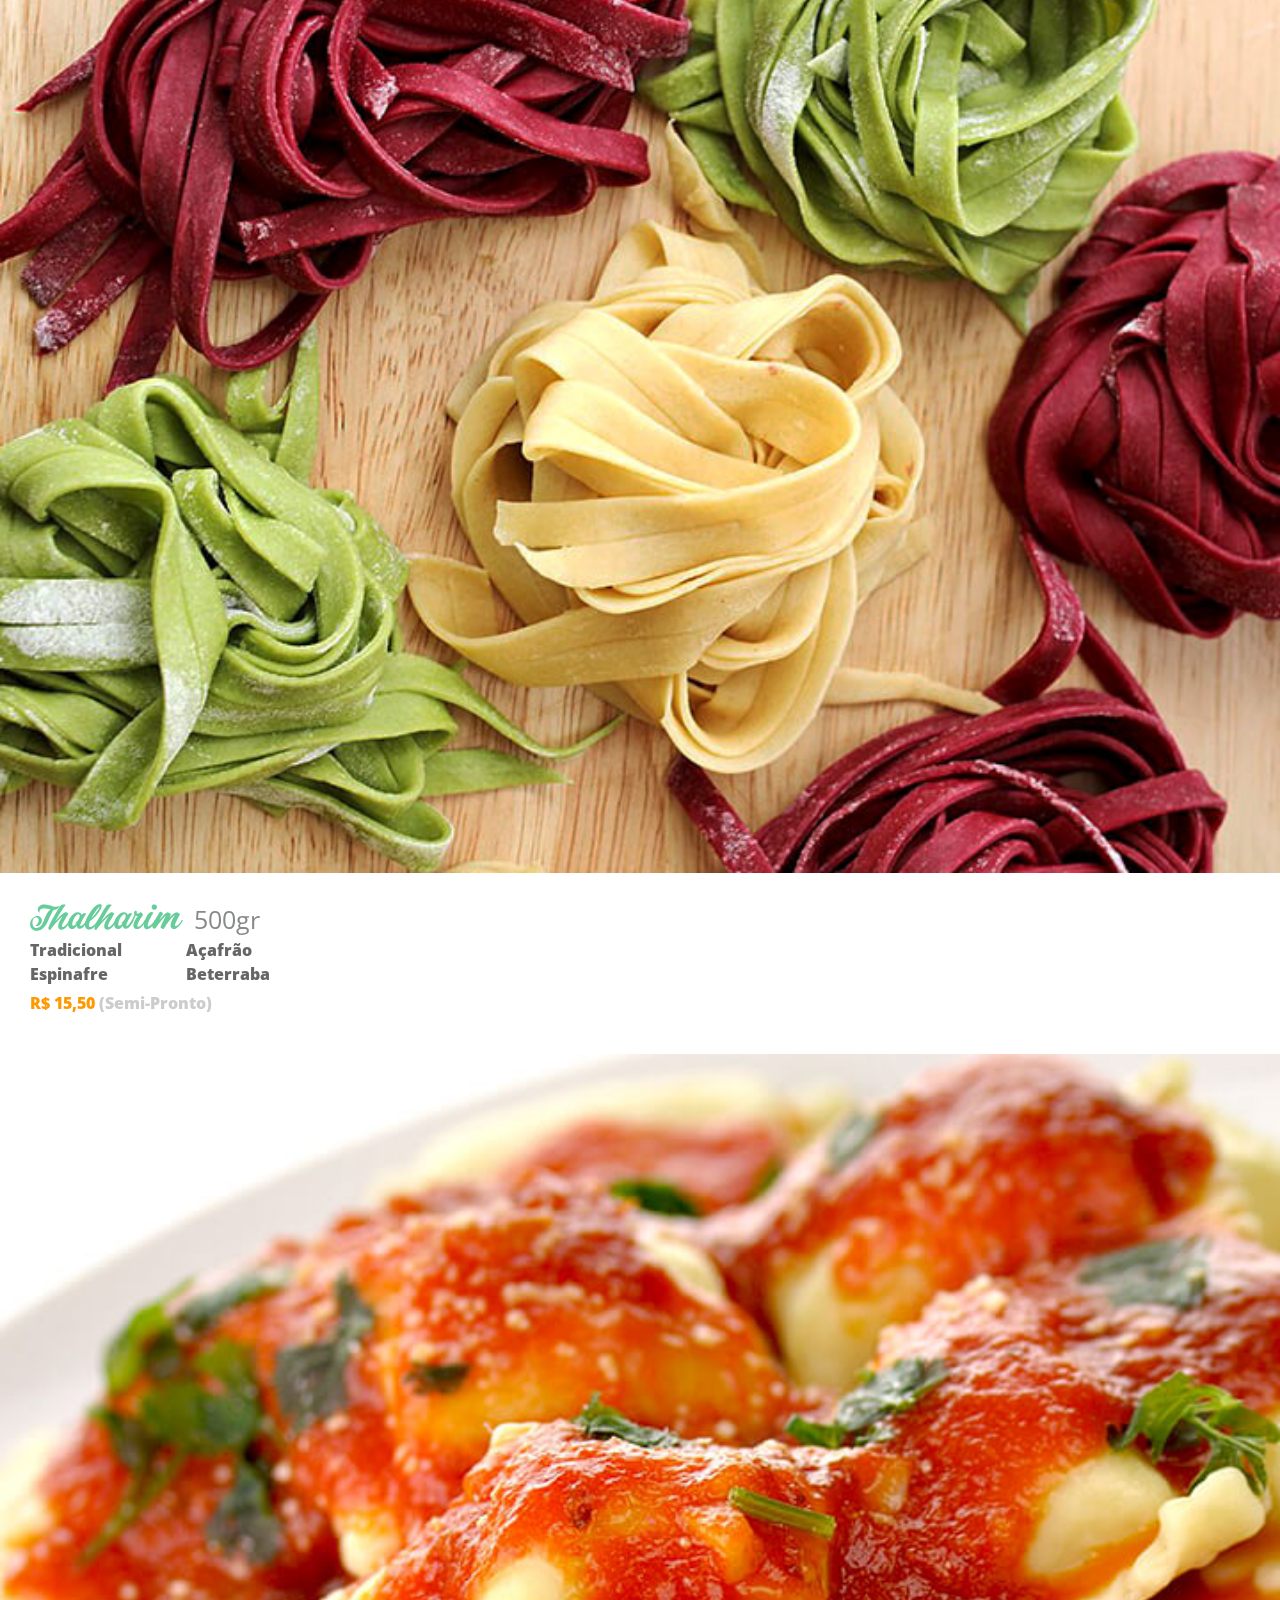
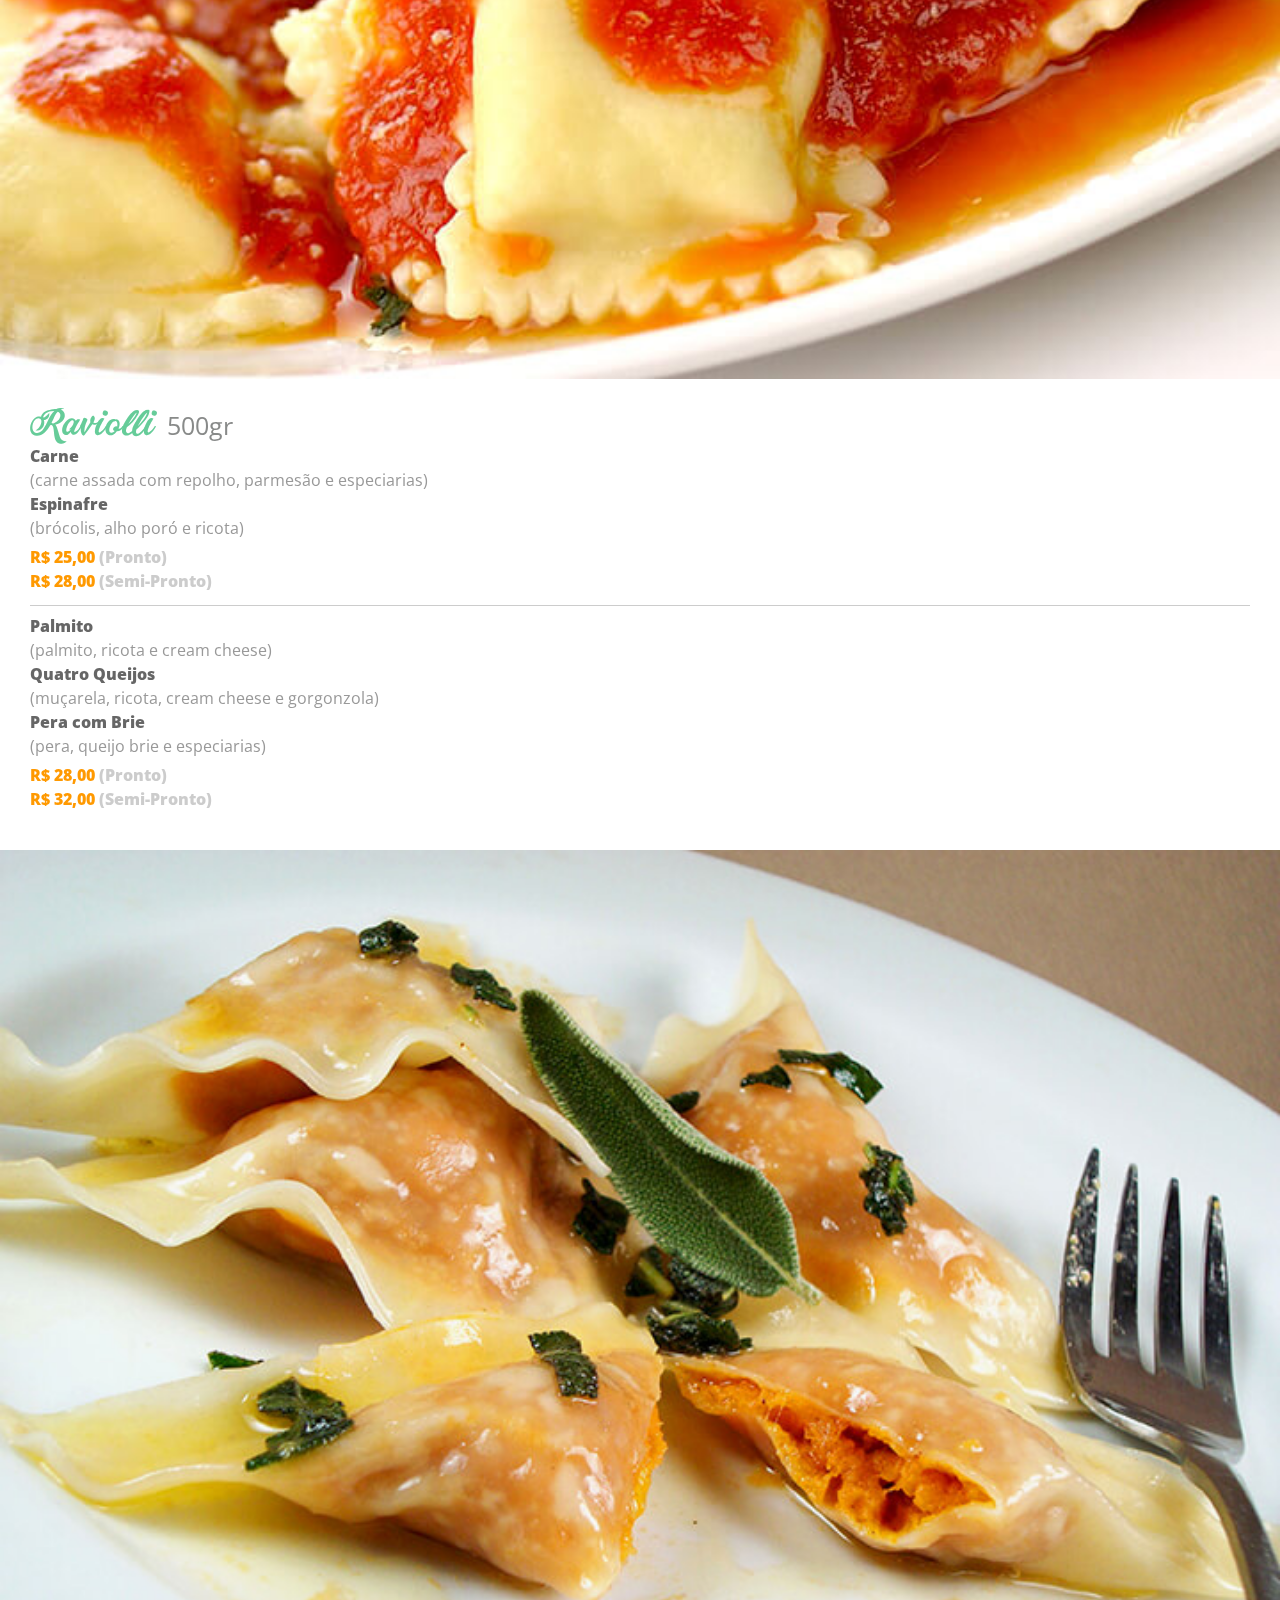
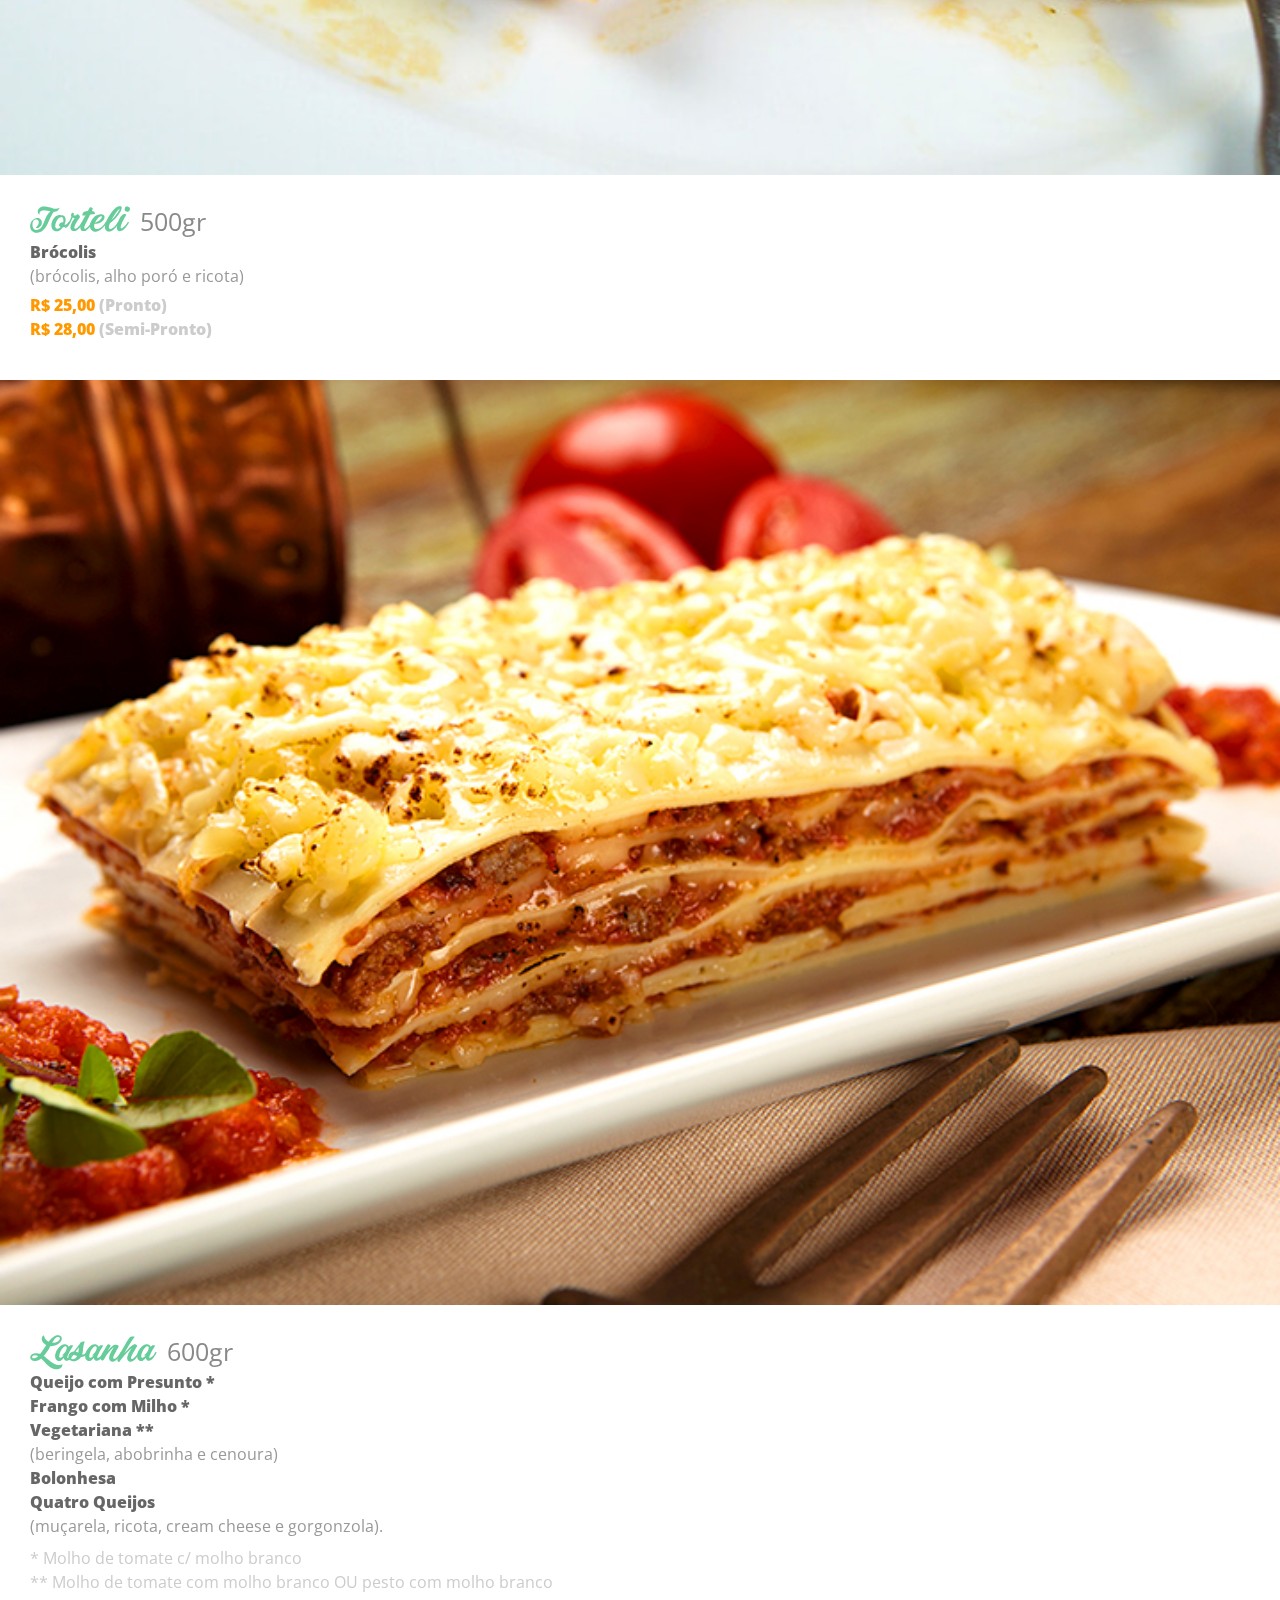
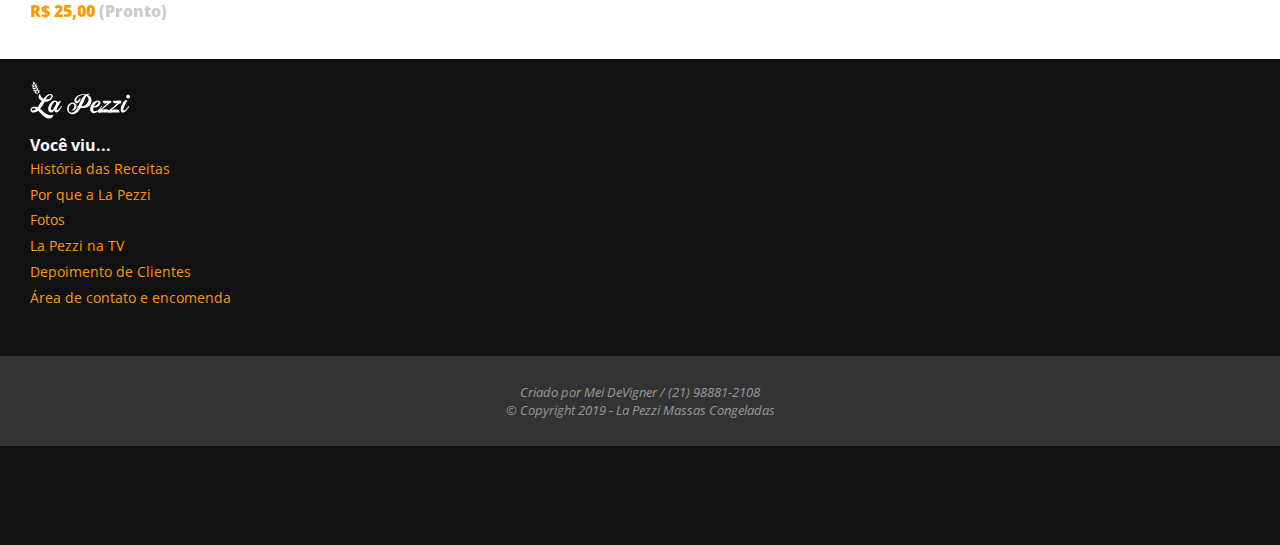
==== commit c0387bc5: "update - Barra de contato" ====
--- a/menu.html
+++ b/menu.html
@@ -55,12 +55,11 @@
           </ol>
       </section>
 <!--Inicio produtos --------->
+      <div id="botoes" role="group">
+          <a href="https://www.facebook.com/lapezzimassas" target="_blank"><div class="botao-face "><img src="imagens/imagensmenu/icone_face.svg" alt="Icone do facebook" class="iconsb"></div></a>
+          <a href="https://wa.me/5521975278857?text="><div class="botao-zap botao-face"><img src="imagens/imagensmenu/icone_zap.svg" alt="Icone do whatsapp" class="iconsb"></div></a>
+      </div>
       <section class="C_produtos">
-
-          <div id="botoes" role="group">
-              <a href="https://www.facebook.com/lapezzimassas" target="_blank"><div class="botao-face "><img src="imagens/imagensmenu/icone_face.svg" alt="Icone do facebook" class="iconsb"></div></a>
-              <a href="https://wa.me/5521975278857?text="><div class="botao-zap botao-face"><img src="imagens/imagensmenu/icone_zap.svg" alt="Icone do whatsapp" class="iconsb"></div></a>
-          </div>
 
           <img src="imagens/imagensmenu/talharim.jpg" alt="" class="foto_produto">
           <h1 class="titulo_produ">Thalharim <span class="peso">500gr</span></h1>
--- a/css/menu.css
+++ b/css/menu.css
@@ -239,9 +239,9 @@
   display: flex;
   flex-direction: row;
   position: fixed;
-  bottom: 0;
+  bottom: -3rem;
   z-index: 100;
-  opacity: 1;
+  opacity: 0;
 
 }
 div.botao-face {
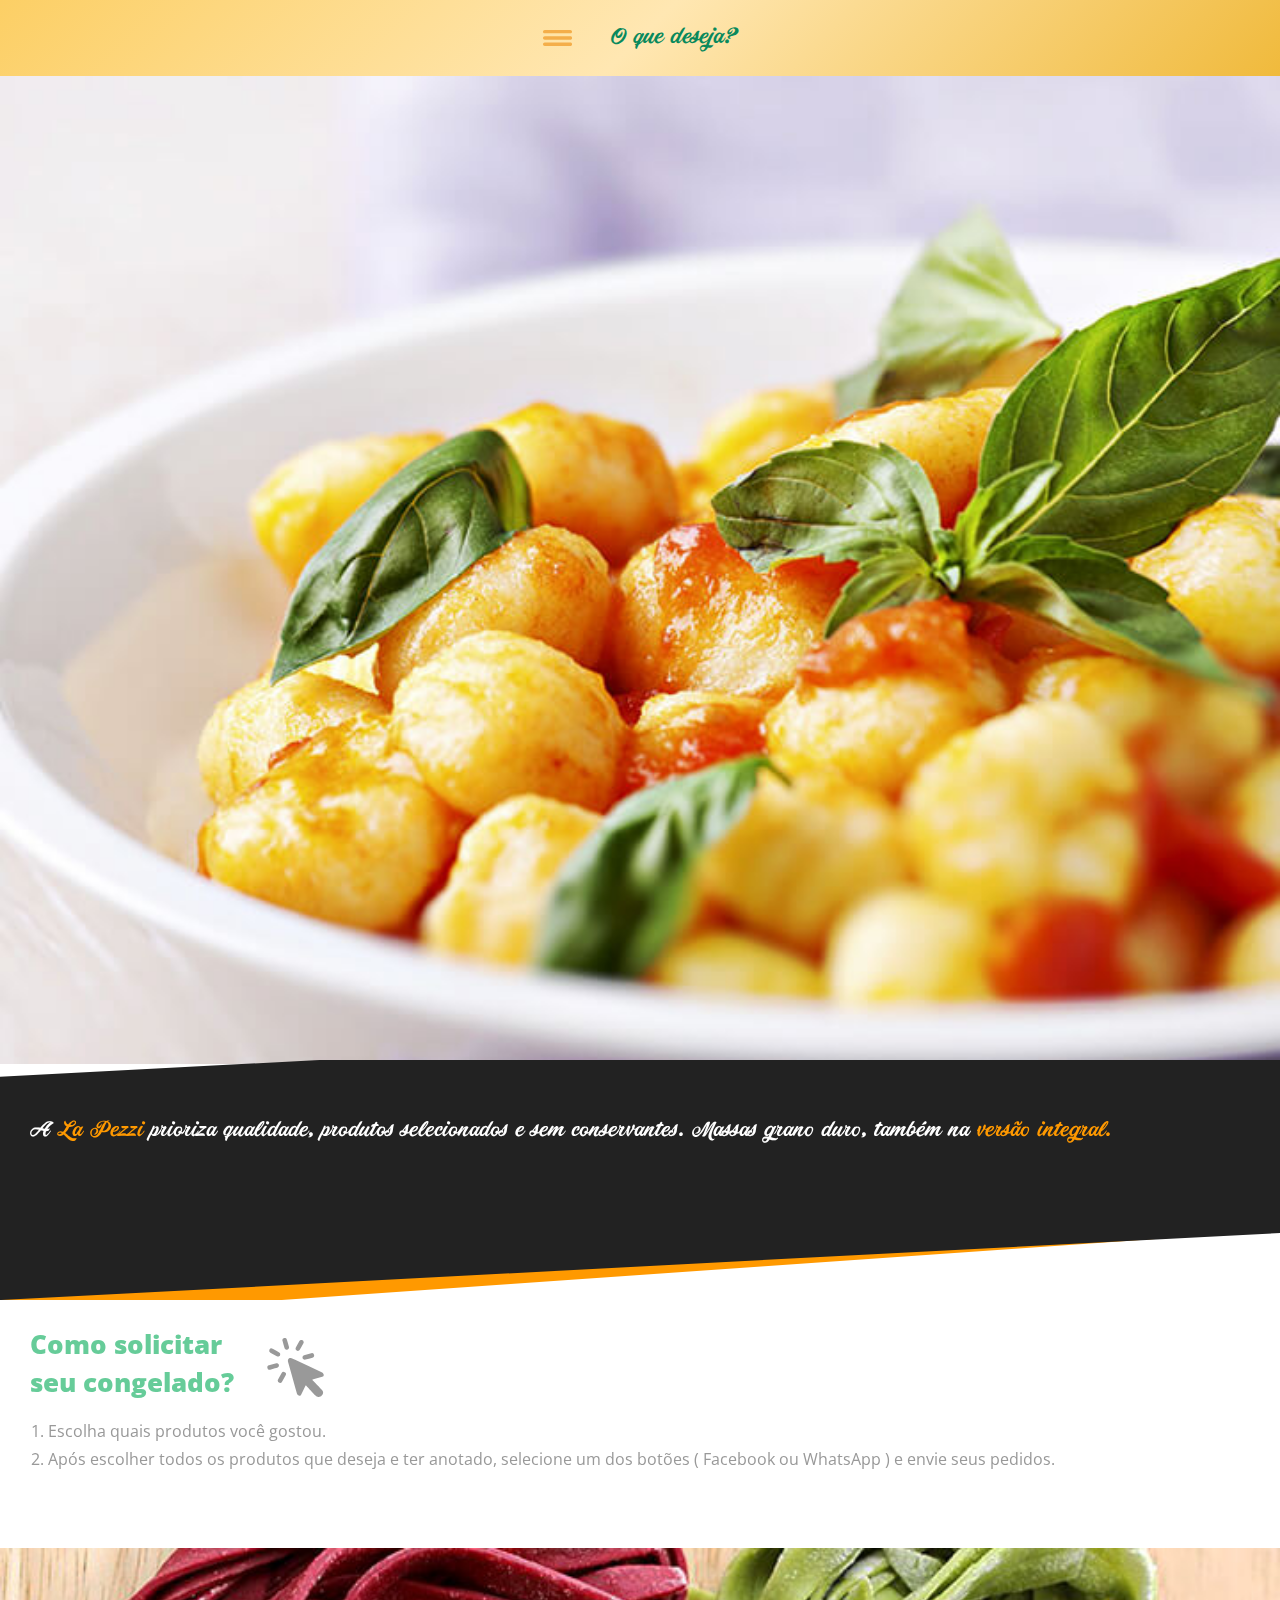
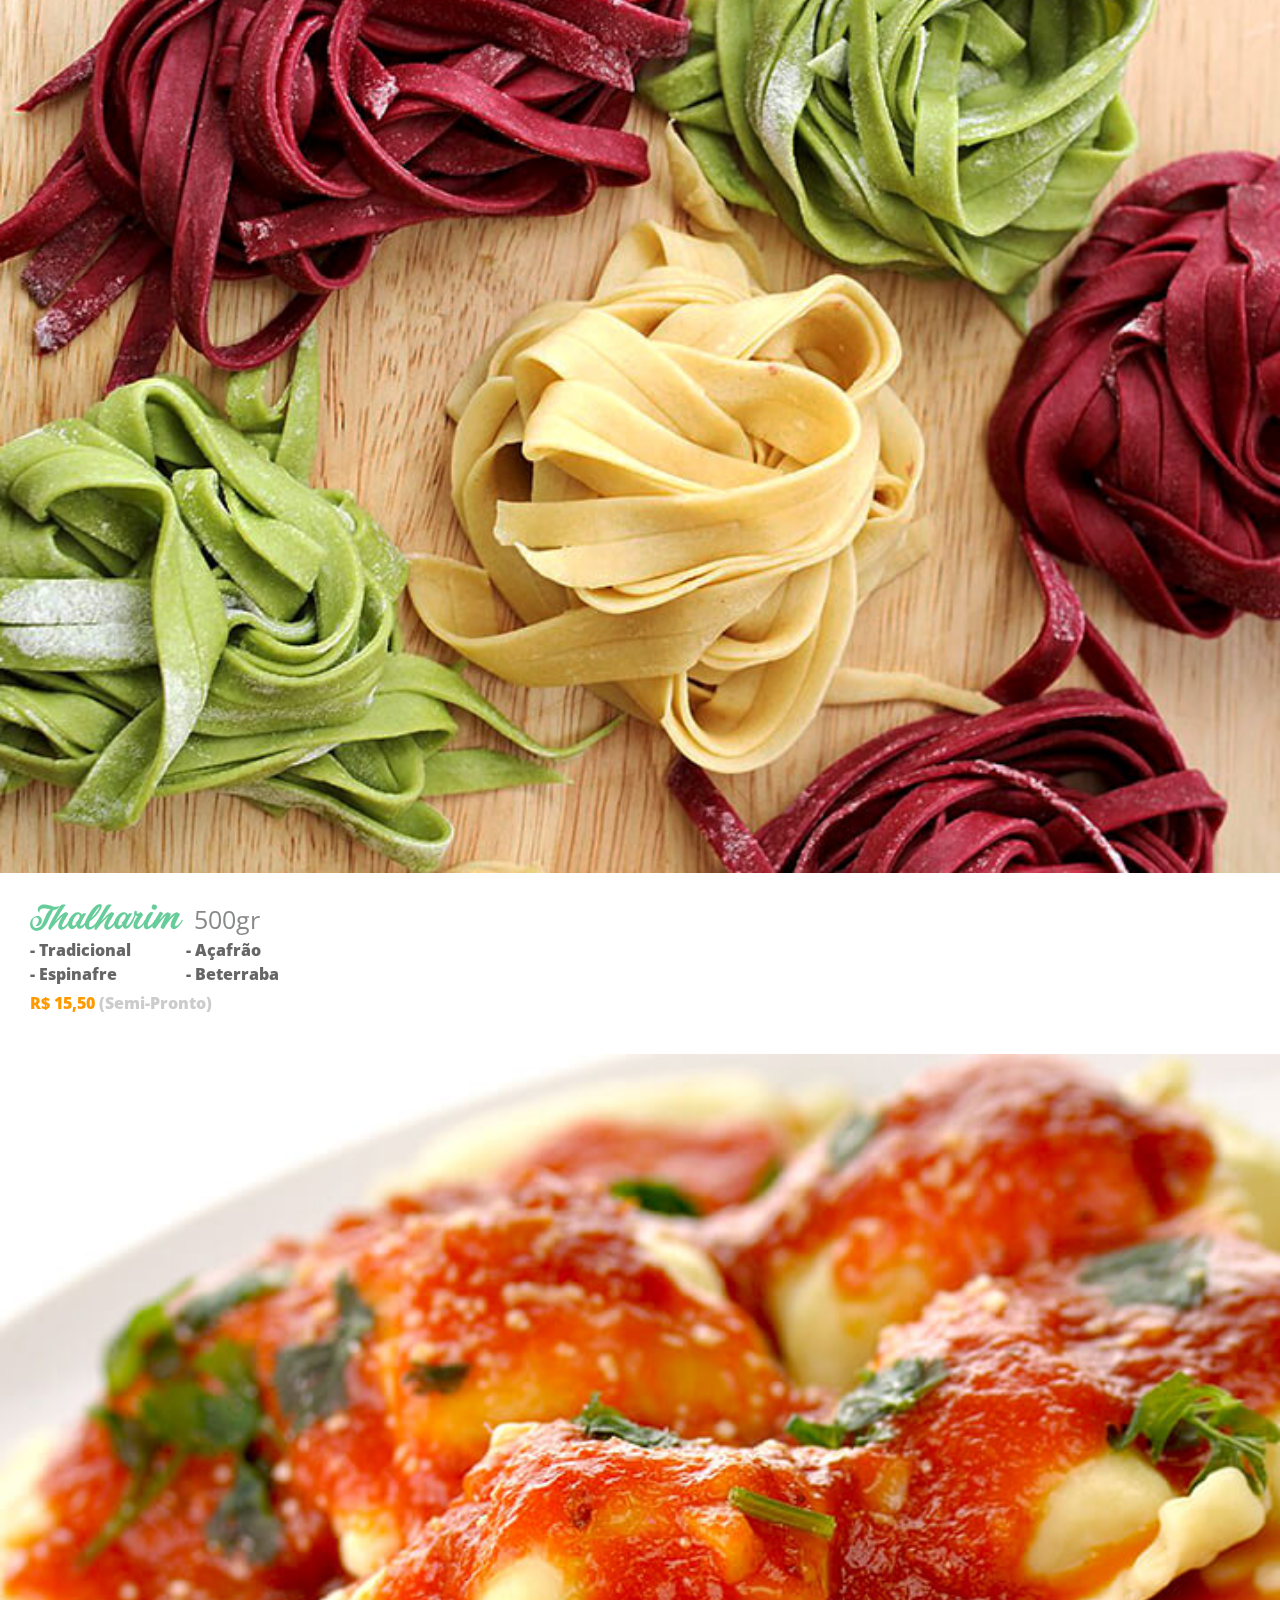
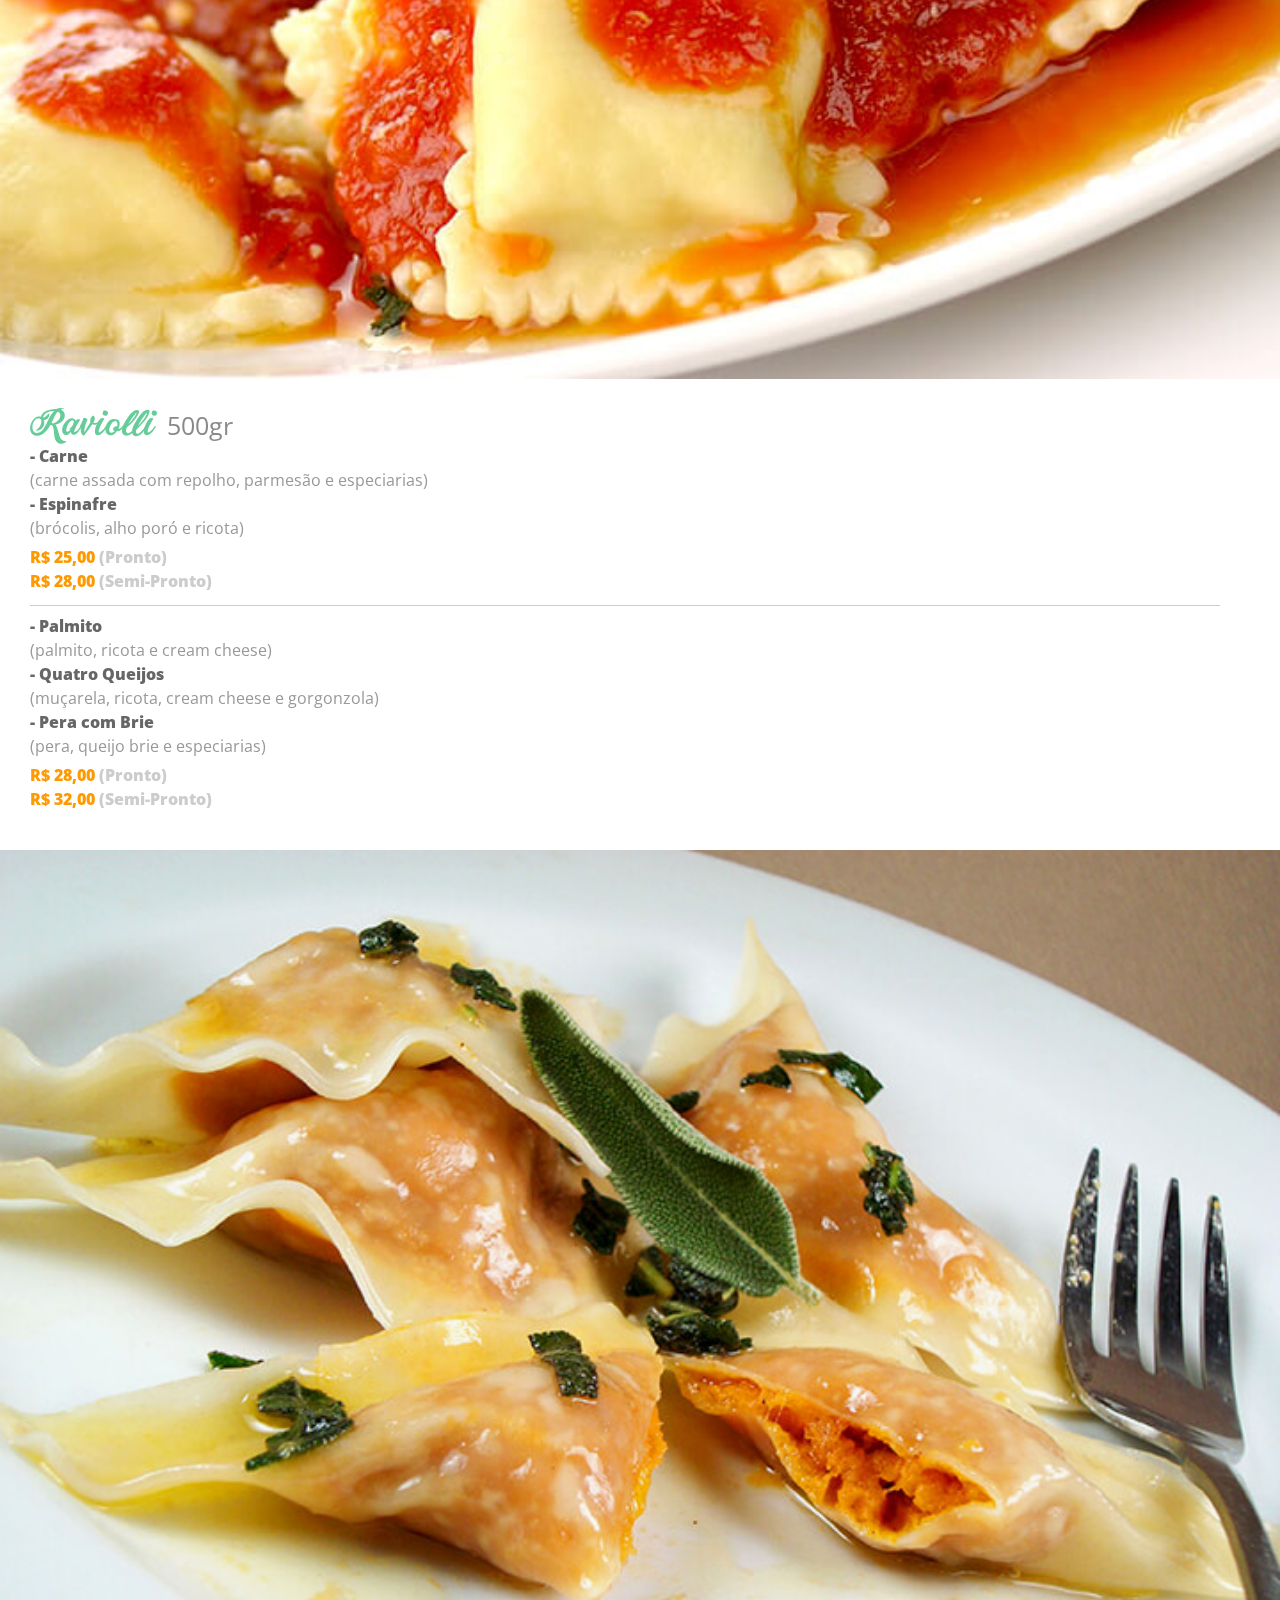
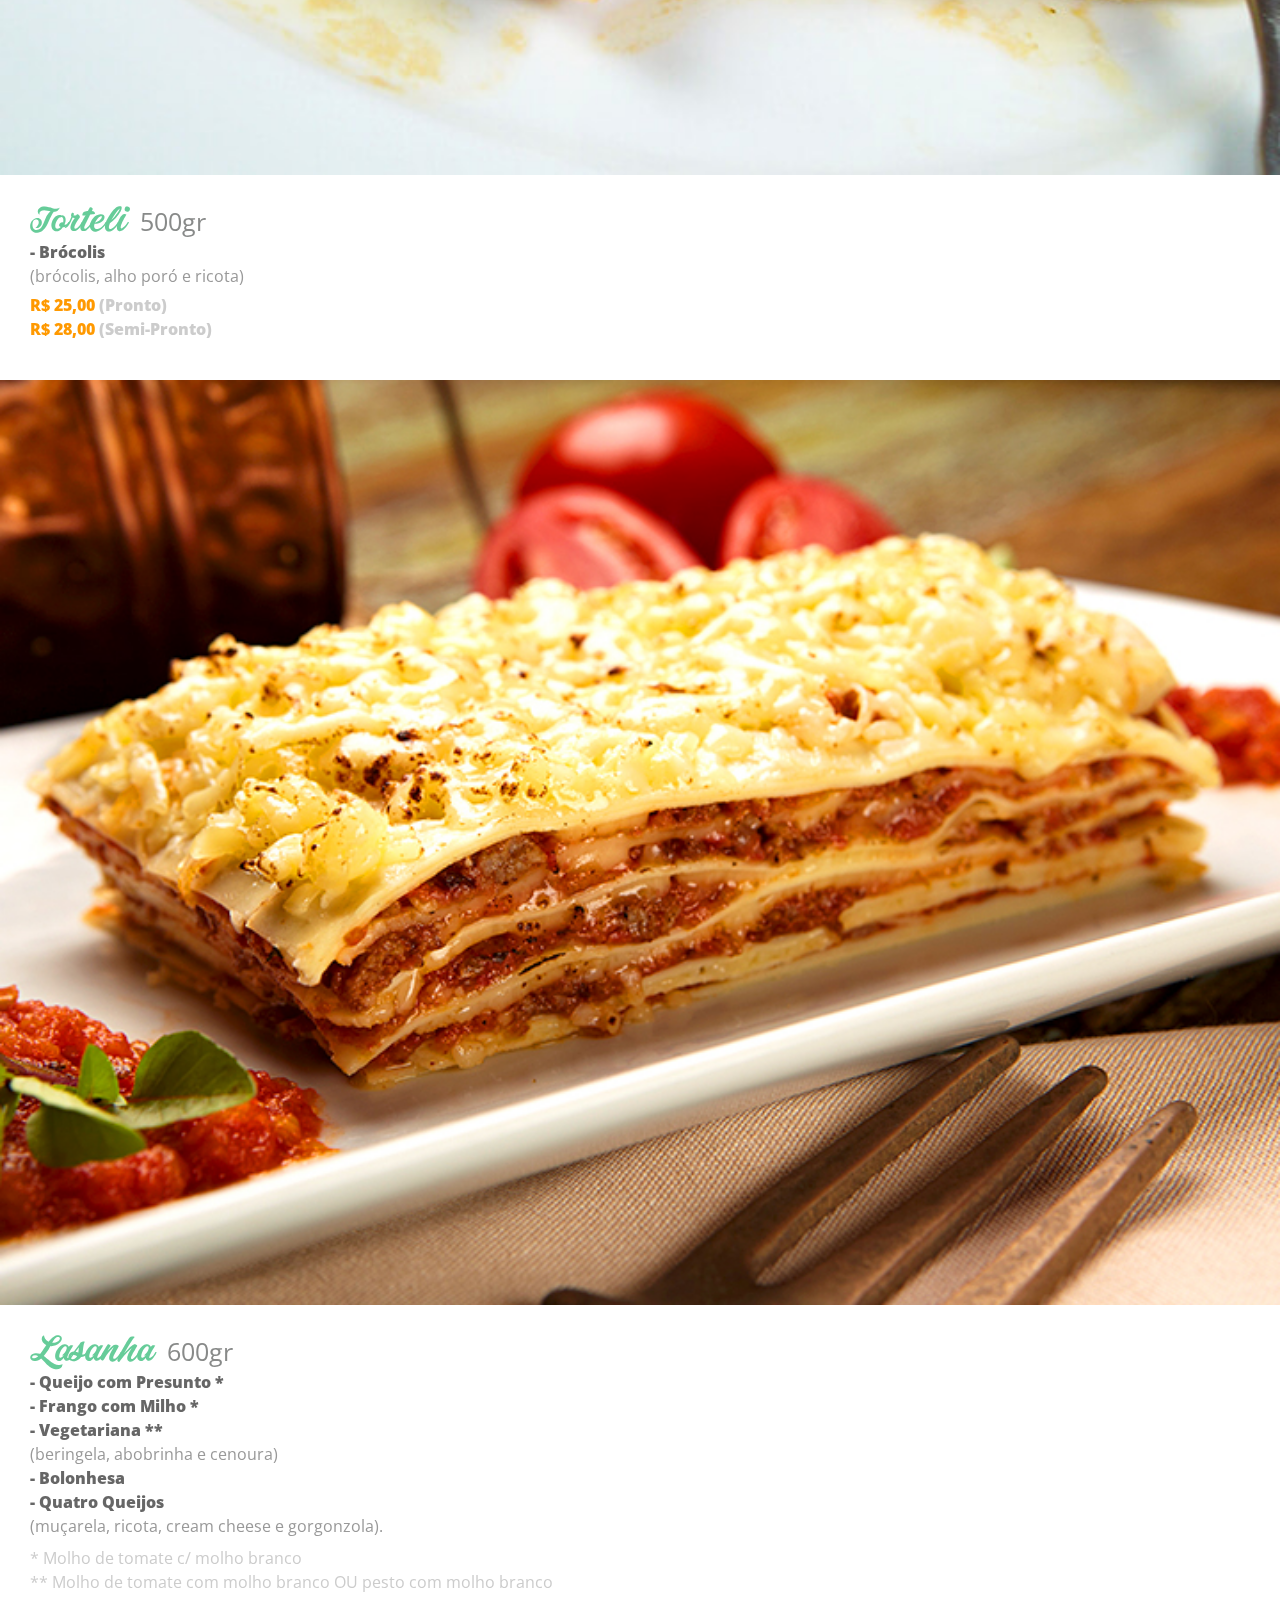
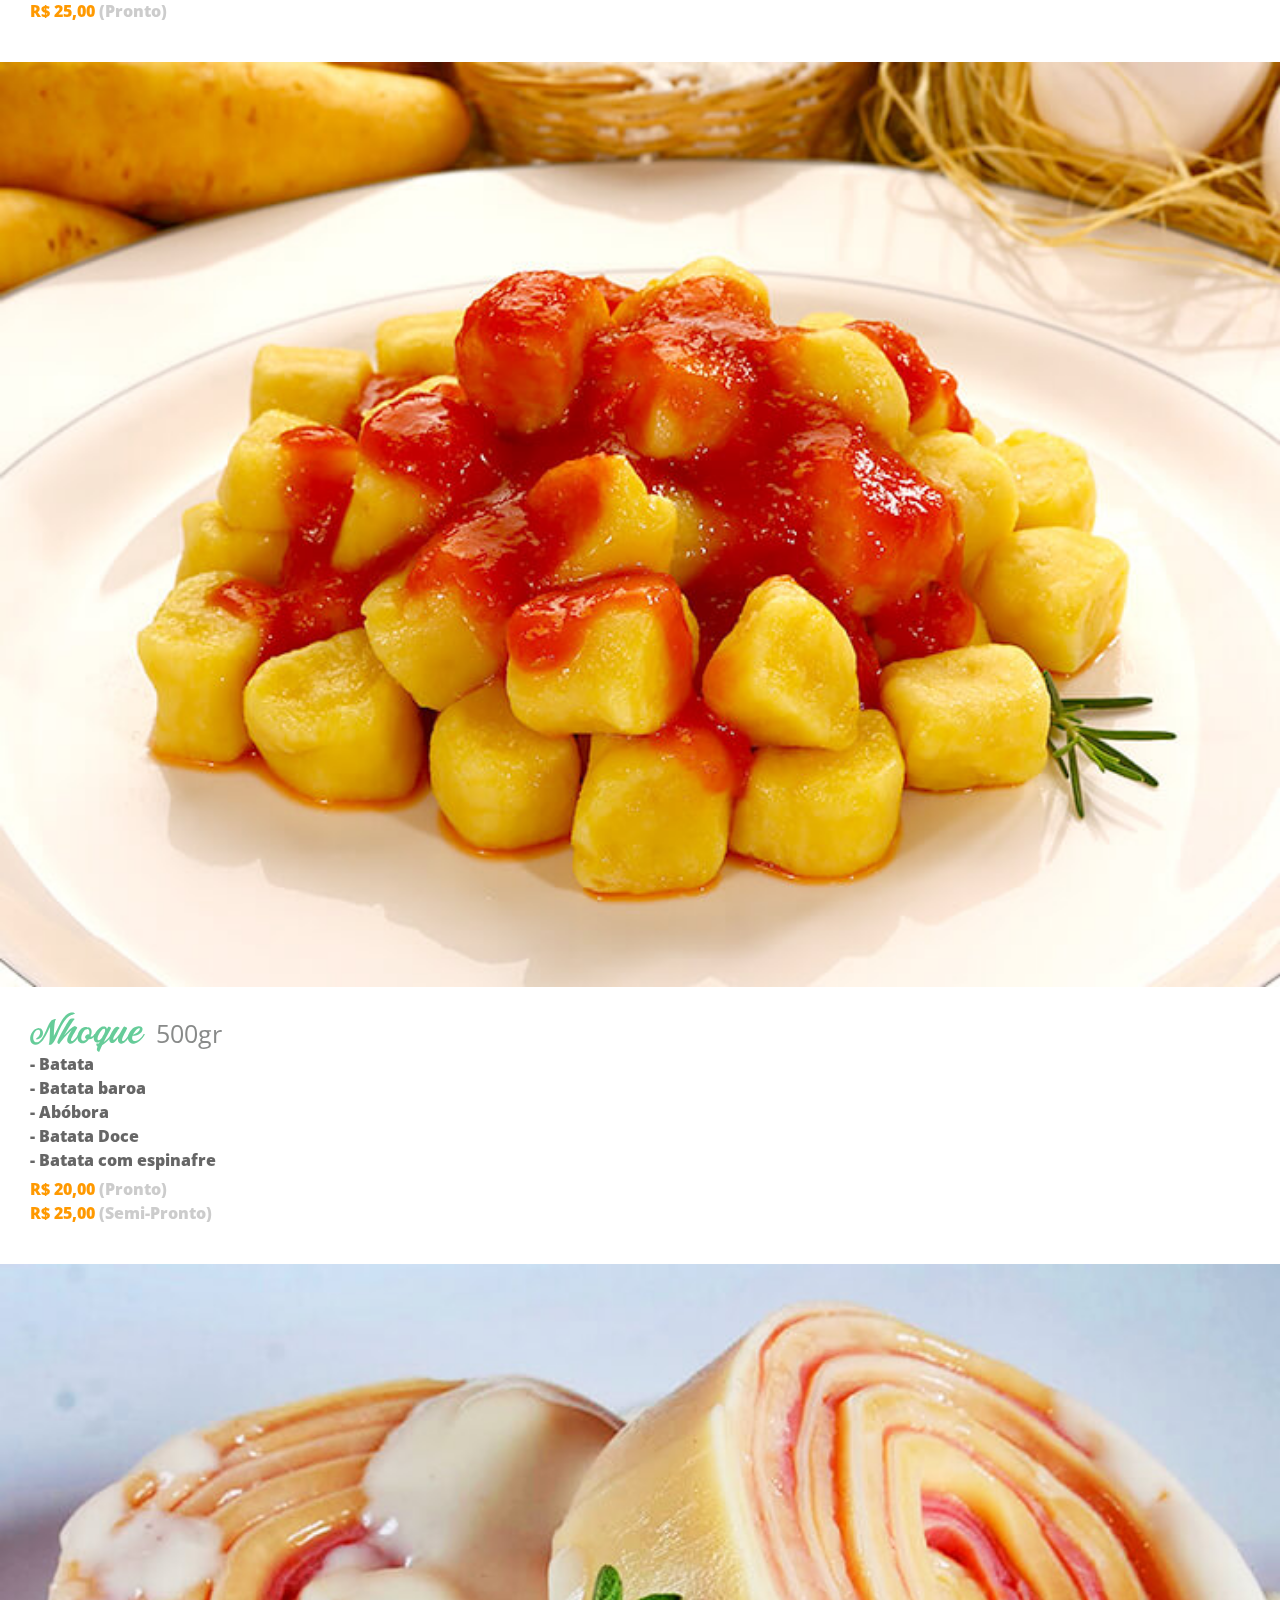
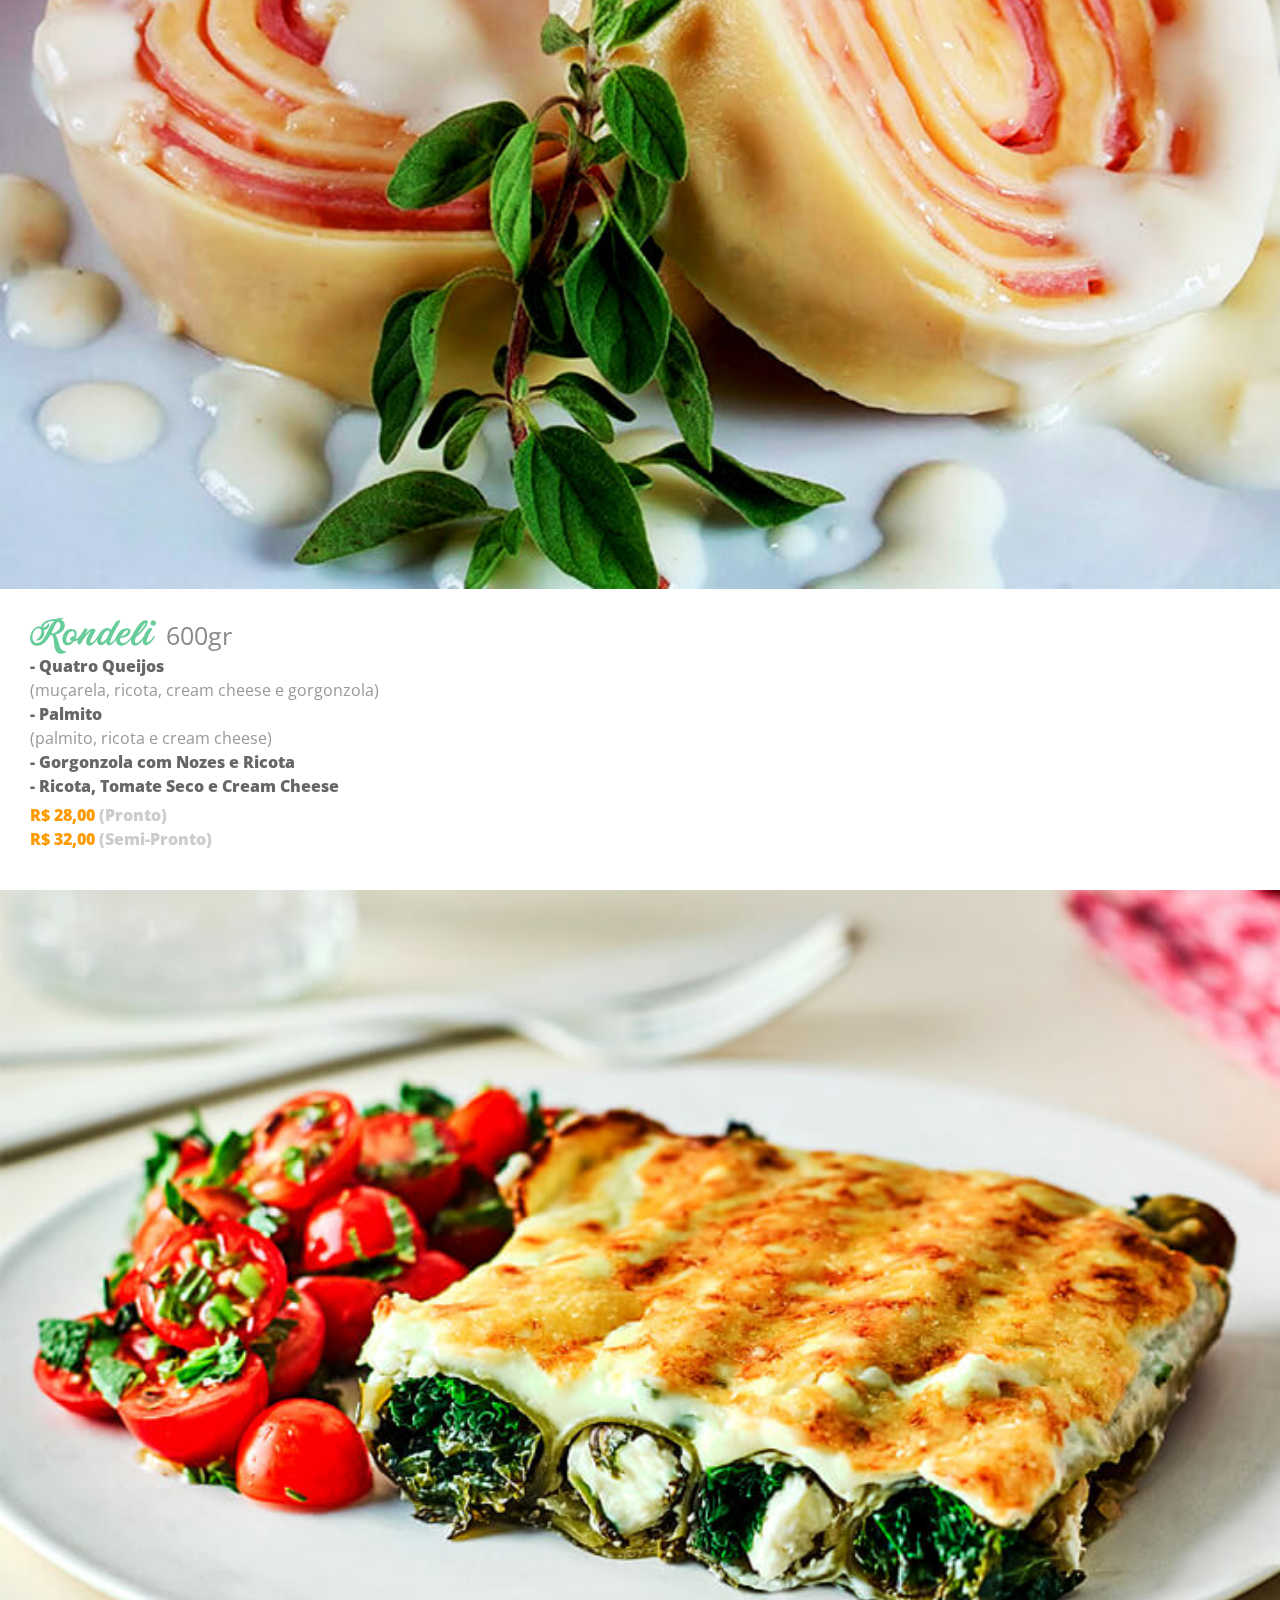
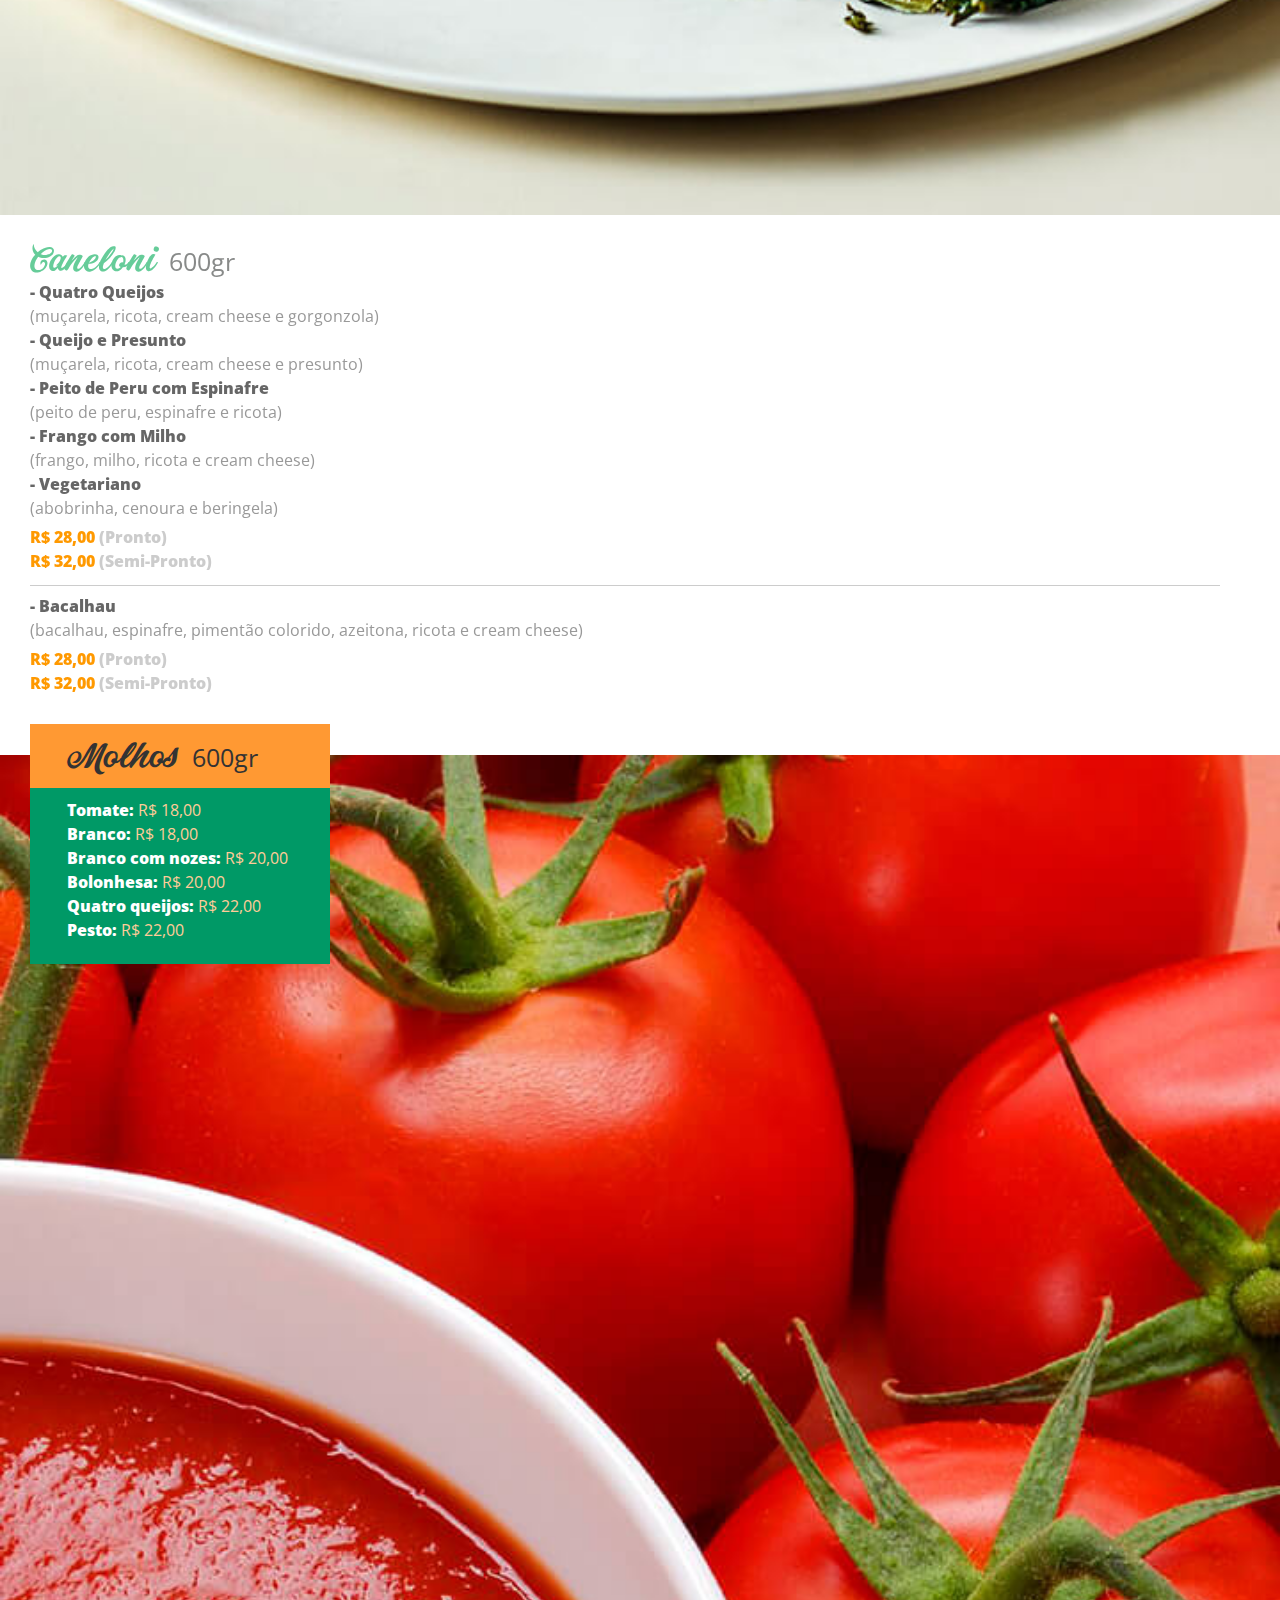
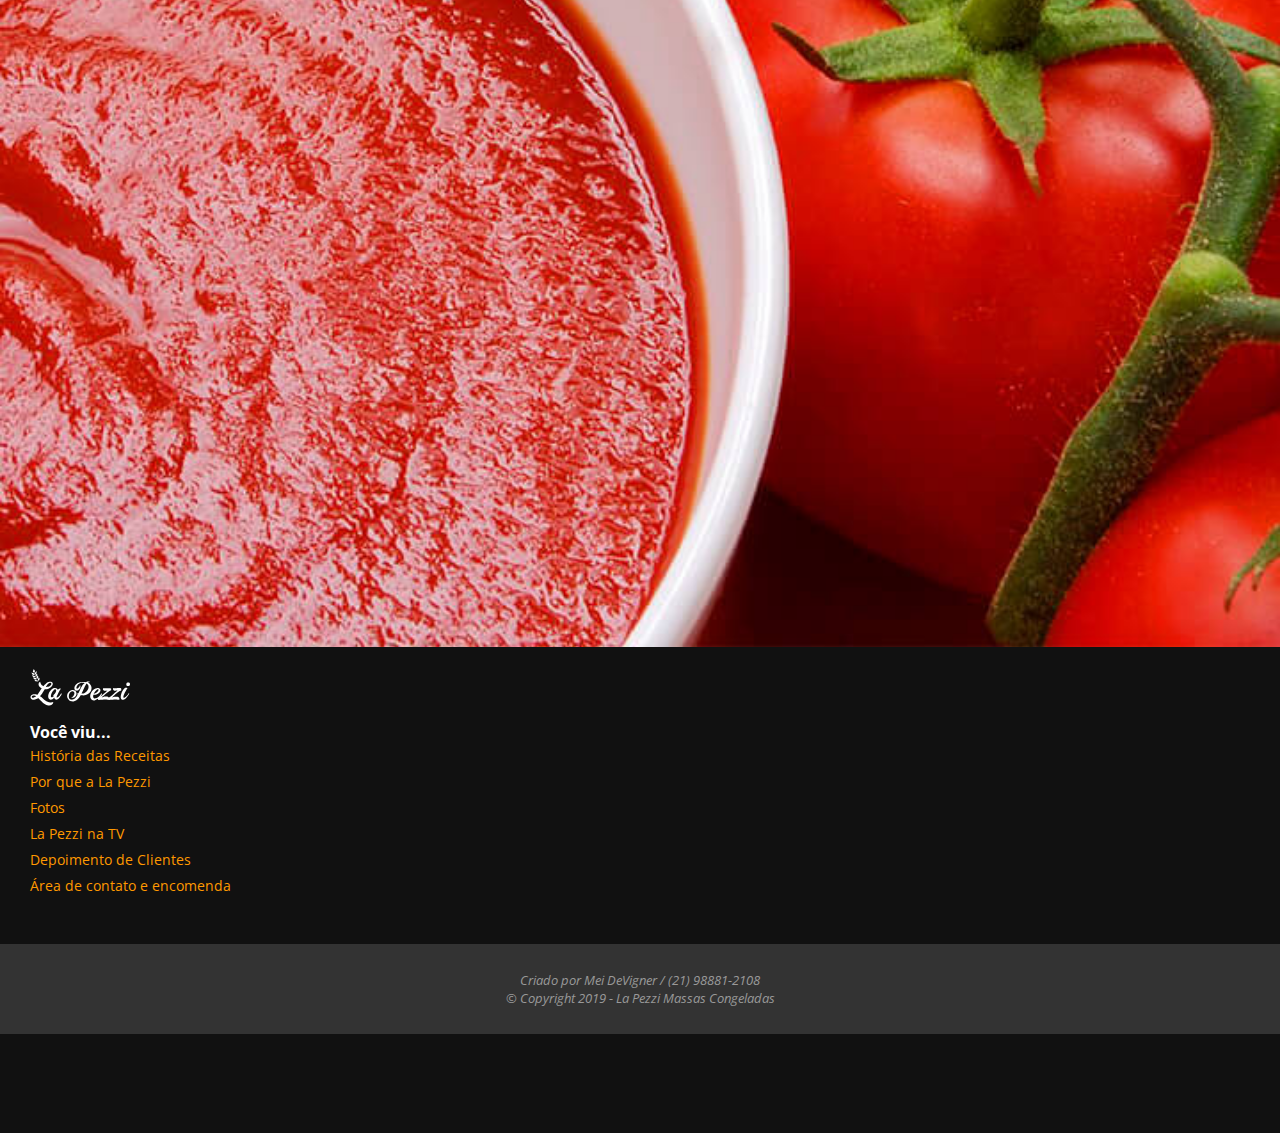
==== commit 7e8bf15b: "update final da pagina de produtos" ====
--- a/menu.html
+++ b/menu.html
@@ -60,79 +60,148 @@
           <a href="https://wa.me/5521975278857?text="><div class="botao-zap botao-face"><img src="imagens/imagensmenu/icone_zap.svg" alt="Icone do whatsapp" class="iconsb"></div></a>
       </div>
       <section class="C_produtos">
-
-          <img src="imagens/imagensmenu/talharim.jpg" alt="" class="foto_produto">
+        <div role="group">
+          <img src="imagens/imagensmenu/talharim.jpg" alt="Massas cruas de Thalarim coloridas, de sabores variados, cores roxa, verde e amarelo." class="foto_produto">
           <h1 class="titulo_produ">Thalharim <span class="peso">500gr</span></h1>
           <div class="sabores saboresflex" role="group">
               <div role="group">
-                  <h2 class="sub_titu sub_colun">Tradicional</h2>
-                  <h2 class="sub_titu sub_colun">Espinafre</h2>
+                  <h2 class="sub_titu sub_colun">- Tradicional</h2>
+                  <h2 class="sub_titu sub_colun">- Espinafre</h2>
               </div>
               <div role="group">
-                  <h2 class="sub_titu sub_colun">Açafrão</h2>
-                  <h2 class="sub_titu sub_colun">Beterraba</h2>
+                  <h2 class="sub_titu sub_colun">- Açafrão</h2>
+                  <h2 class="sub_titu sub_colun">- Beterraba</h2>
               </div>
           </div>
-          <div class="c_preco"><p class="preço_prod">R$ 15,50 <span class="semipronto">(Semi-Pronto)</span></p></div>
-
-
-          <img src="imagens/imagensmenu/ravioli.jpg" alt="" class="foto_produto">
+          <div class="c_preco" style="margin-left: 1.875rem"><p class="preço_prod">R$ 15,50 <span class="semipronto">(Semi-Pronto)</span></p></div>
+        </div>
+        <div role="group">
+          <img src="imagens/imagensmenu/ravioli.jpg" alt="Alguns raviolis com delicioso molho de tomate em cima" class="foto_produto">
           <h1 class="titulo_produ">Raviolli <span class="peso">500gr</span></h1>
           <div class="sabores " role="group">
-                <h2 class="sub_titu">Carne</h2>
+                <h2 class="sub_titu">- Carne</h2>
                 <p class="descricao">(carne assada com repolho, parmesão e especiarias)</p>
-                <h2 class="sub_titu">Espinafre</h2>
+                <h2 class="sub_titu">- Espinafre</h2>
                 <p class="descricao">(brócolis, alho poró e ricota)</p>
-          </div>
-          <div class="c_preco" role="group" style="border-bottom: 1px solid #ccc;">
-                <p class="preço_prod">R$ 25,00 <span class="semipronto">(Pronto)</span></p>
-                <p class="preço_prod">R$ 28,00 <span class="semipronto">(Semi-Pronto)</span></p>
-          </div>
-          <div class="sabores " role="group">
-                <h2 class="sub_titu">Palmito</h2>
+                <div class="c_preco" role="group" style="border-bottom: 1px solid #ccc;">
+                      <p class="preço_prod">R$ 25,00 <span class="semipronto">(Pronto)</span></p>
+                      <p class="preço_prod">R$ 28,00 <span class="semipronto">(Semi-Pronto)</span></p>
+                </div>
+                <h2 class="sub_titu" style="margin-top: 0.5rem">- Palmito</h2>
                 <p class="descricao">(palmito, ricota e cream cheese)</p>
-                <h2 class="sub_titu">Quatro Queijos</h2>
+                <h2 class="sub_titu">- Quatro Queijos</h2>
                 <p class="descricao">(muçarela, ricota, cream cheese e gorgonzola)</p>
-                <h2 class="sub_titu">Pera com Brie</h2>
+                <h2 class="sub_titu">- Pera com Brie</h2>
                 <p class="descricao">(pera, queijo brie e especiarias)</p>
-          </div>
-          <div class="c_preco" role="group">
-                <p class="preço_prod">R$ 28,00 <span class="semipronto">(Pronto)</span></p>
-                <p class="preço_prod">R$ 32,00 <span class="semipronto">(Semi-Pronto)</span></p>
-          </div>
-
-
-          <img src="imagens/imagensmenu/torteli.jpg" alt=" Foto de torteli de abobora cortado ao meio" class="foto_produto">
+                <div class="c_preco" role="group">
+                      <p class="preço_prod">R$ 28,00 <span class="semipronto">(Pronto)</span></p>
+                      <p class="preço_prod">R$ 32,00 <span class="semipronto">(Semi-Pronto)</span></p>
+                </div>
+          </div>
+        </div>
+        <div role="group">
+          <img src="imagens/imagensmenu/torteli.jpg" alt="Foto de torteli de abobora cortado ao meio" class="foto_produto">
           <h1 class="titulo_produ">Torteli <span class="peso">500gr</span></h1>
           <div class="sabores " role="group">
-                <h2 class="sub_titu">Brócolis</h2>
+                <h2 class="sub_titu">- Brócolis</h2>
                 <p class="descricao">(brócolis, alho poró e ricota)</p>
-          </div>
-          <div class="c_preco" role="group">
-                <p class="preço_prod">R$ 25,00 <span class="semipronto">(Pronto)</span></p>
-                <p class="preço_prod">R$ 28,00 <span class="semipronto">(Semi-Pronto)</span></p>
-          </div>
-
-
+                <div class="c_preco" role="group">
+                      <p class="preço_prod">R$ 25,00 <span class="semipronto">(Pronto)</span></p>
+                      <p class="preço_prod">R$ 28,00 <span class="semipronto">(Semi-Pronto)</span></p>
+                </div>
+          </div>
+        </div>
+        <div role="group">
           <img src="imagens/imagensmenu/lasanha.jpg" alt="Foto de uma deliciosa Lasanha" class="foto_produto">
           <h1 class="titulo_produ">Lasanha <span class="peso">600gr</span></h1>
           <div class="sabores " role="group">
-                <h2 class="sub_titu">Queijo com Presunto *</h2>
-                <h2 class="sub_titu">Frango com Milho *</h2>
-                <h2 class="sub_titu">Vegetariana **</h2>
+                <h2 class="sub_titu">- Queijo com Presunto *</h2>
+                <h2 class="sub_titu">- Frango com Milho *</h2>
+                <h2 class="sub_titu">- Vegetariana **</h2>
                 <p class="descricao">(beringela, abobrinha e cenoura)</p>
-                <h2 class="sub_titu">Bolonhesa </h2>
-                <h2 class="sub_titu">Quatro Queijos</h2>
+                <h2 class="sub_titu">- Bolonhesa </h2>
+                <h2 class="sub_titu">- Quatro Queijos</h2>
                 <p class="descricao">(muçarela, ricota, cream cheese e gorgonzola).</p>
                 <div class="observacao">
                     <p class="molho">* Molho de tomate c/ molho branco</p>
                     <p class="molho">** Molho de tomate com molho branco OU pesto com molho branco</p>
                 </div>
-          </div>
-          <div class="c_preco" role="group">
-                <p class="preço_prod">R$ 25,00 <span class="semipronto">(Pronto)</span></p>
-          </div>
-
+                <div class="c_preco" role="group">
+                      <p class="preço_prod">R$ 25,00 <span class="semipronto">(Pronto)</span></p>
+                </div>
+          </div>
+        </div>
+        <div role="group">
+          <img src="imagens/imagensmenu/nhoque.jpg" alt="Um nhoque de batata doce com molho de tomate caseiro cobrindo, empratado em prato branco" class="foto_produto">
+          <h1 class="titulo_produ">Nhoque <span class="peso">500gr</span></h1>
+          <div class="sabores " role="group">
+                <h2 class="sub_titu">- Batata</h2>
+                <h2 class="sub_titu">- Batata baroa</h2>
+                <h2 class="sub_titu">- Abóbora</h2>
+                <h2 class="sub_titu">- Batata Doce</h2>
+                <h2 class="sub_titu">- Batata com espinafre</h2>
+                <div class="c_preco" role="group">
+                      <p class="preço_prod">R$ 20,00 <span class="semipronto">(Pronto)</span></p>
+                      <p class="preço_prod">R$ 25,00 <span class="semipronto">(Semi-Pronto)</span></p>
+                </div>
+          </div>
+        </div>
+        <div role="group">
+          <img src="imagens/imagensmenu/rondeli.jpg" alt="2 rondelis de presunto com molho branco cortados, com um ramo de manjericão decorando" class="foto_produto">
+          <h1 class="titulo_produ">Rondeli <span class="peso">600gr</span></h1>
+          <div class="sabores " role="group">
+                <h2 class="sub_titu">- Quatro Queijos </h2>
+                <p class="descricao">(muçarela, ricota, cream cheese e gorgonzola)</p>
+                <h2 class="sub_titu">- Palmito</h2>
+                <p class="descricao">(palmito, ricota e cream cheese)</p>
+                <h2 class="sub_titu">- Gorgonzola com Nozes e Ricota</h2>
+                <h2 class="sub_titu">- Ricota, Tomate Seco e Cream Cheese</h2>
+                <div class="c_preco" role="group">
+                      <p class="preço_prod">R$ 28,00 <span class="semipronto">(Pronto)</span></p>
+                      <p class="preço_prod">R$ 32,00 <span class="semipronto">(Semi-Pronto)</span></p>
+                </div>
+          </div>
+        </div>
+        <div role="group">
+          <img src="imagens/imagensmenu/caneloni.jpg" alt="Alguns canelonis de sabor vegetariano, coberto com molho branco, e porção de tomate cereja decorando" class="foto_produto">
+          <h1 class="titulo_produ">Caneloni <span class="peso">600gr</span></h1>
+          <div class="sabores " role="group">
+                <h2 class="sub_titu">- Quatro Queijos </h2>
+                <p class="descricao">(muçarela, ricota, cream cheese e gorgonzola)</p>
+                <h2 class="sub_titu">- Queijo e Presunto</h2>
+                <p class="descricao">(muçarela, ricota, cream cheese e presunto)</p>
+                <h2 class="sub_titu">- Peito de Peru com Espinafre </h2>
+                <p class="descricao">(peito de peru, espinafre e ricota)</p>
+                <h2 class="sub_titu">- Frango com Milho</h2>
+                <p class="descricao">(frango, milho, ricota e cream cheese)</p>
+                <h2 class="sub_titu">- Vegetariano</h2>
+                <p class="descricao">(abobrinha, cenoura e beringela) </p>
+                <div class="c_preco" role="group" style="border-bottom: 1px solid #ccc;">
+                      <p class="preço_prod">R$ 28,00 <span class="semipronto">(Pronto)</span></p>
+                      <p class="preço_prod">R$ 32,00 <span class="semipronto">(Semi-Pronto)</span></p>
+                </div>
+                <h2 class="sub_titu" style="margin-top: 0.5rem">- Bacalhau</h2>
+                <p class="descricao">(bacalhau, espinafre, pimentão colorido, azeitona, ricota e cream cheese)</p>
+                <div class="c_preco" role="group">
+                      <p class="preço_prod">R$ 28,00 <span class="semipronto">(Pronto)</span></p>
+                      <p class="preço_prod">R$ 32,00 <span class="semipronto">(Semi-Pronto)</span></p>
+                </div>
+          </div>
+        </div>
+        <div class="C_molhos">
+            <div role="group" class="opcoes">
+                <h1 class="titulo_Molho">Molhos <span class="peso" style="color:#333" >600gr</span></h1>
+                <div class="sabores_molho" role="group">
+                    <h2 class="molho">Tomate: <span class="preco_molho"> R$ 18,00</span></h2>
+                    <h2 class="molho">Branco: <span class="preco_molho"> R$ 18,00</span></h2>
+                    <h2 class="molho">Branco com nozes: <span class="preco_molho"> R$ 20,00</span></h2>
+                    <h2 class="molho">Bolonhesa: <span class="preco_molho"> R$ 20,00</span></h2>
+                    <h2 class="molho">Quatro queijos: <span class="preco_molho"> R$ 22,00</span></h2>
+                    <h2 class="molho">Pesto: <span class="preco_molho"> R$ 22,00</span></h2>
+                </div>
+            </div>
+            <img src="imagens/imagensmenu/molhos.jpg" class="f_molhos" alt="">
+        </div>
 
 
       </section>
--- a/css/menu.css
+++ b/css/menu.css
@@ -215,7 +215,7 @@
   color:#999;
 }
 div.c_preco{
-  margin: 0.3rem 1.875rem 0 1.875rem;
+  margin: 0.3rem 1.875rem 0 0rem;
   padding-bottom: 0.75rem;
 
 }
@@ -258,15 +258,52 @@
   background-color: #00CC66;
 }
 
-
-
 img.iconsb{
   width: 1.875rem;
   height: auto;
 }
 
-
-
+div.C_molhos{
+  position: relative;
+  margin-top: 3rem;
+}
+
+    img.f_molhos{
+      width: 100vw;
+      height:auto;
+    }
+
+    div.opcoes{
+      position: absolute;
+      margin-left: 1.875rem;
+      margin-top: -1.9rem;
+      width: 18.75rem;
+
+
+    }
+        h1.titulo_Molho{
+          font: 400 2.188rem 'painter', cursive;
+          color: #333;
+          background-color: #FF9933;
+          padding: 0.5rem 0 0 2.313rem;
+          height: 4rem;
+
+        }
+        div.sabores_molho{
+          background-color: #009966;
+          padding: 0.6rem 0 0 2.313rem;
+          height: 11rem;
+
+        }
+            h2.molho{
+              font: 800 1rem/1.5rem 'open sans', sans-serif;
+              color: #fff;
+            }
+
+            span.preco_molho{
+              font: 400 1rem/1.5rem 'open sans', sans-serif;
+              color: #FFCC99;
+            }
 
 /* --Inicio Footer --------------------------------------*/
 footer{
@@ -275,7 +312,7 @@
   width: 100vw;
   height: 54vh;
   position: relative;
-  margin-top: 1.5rem;
+  margin-top: -0.4rem;
 
 }
 footer p{
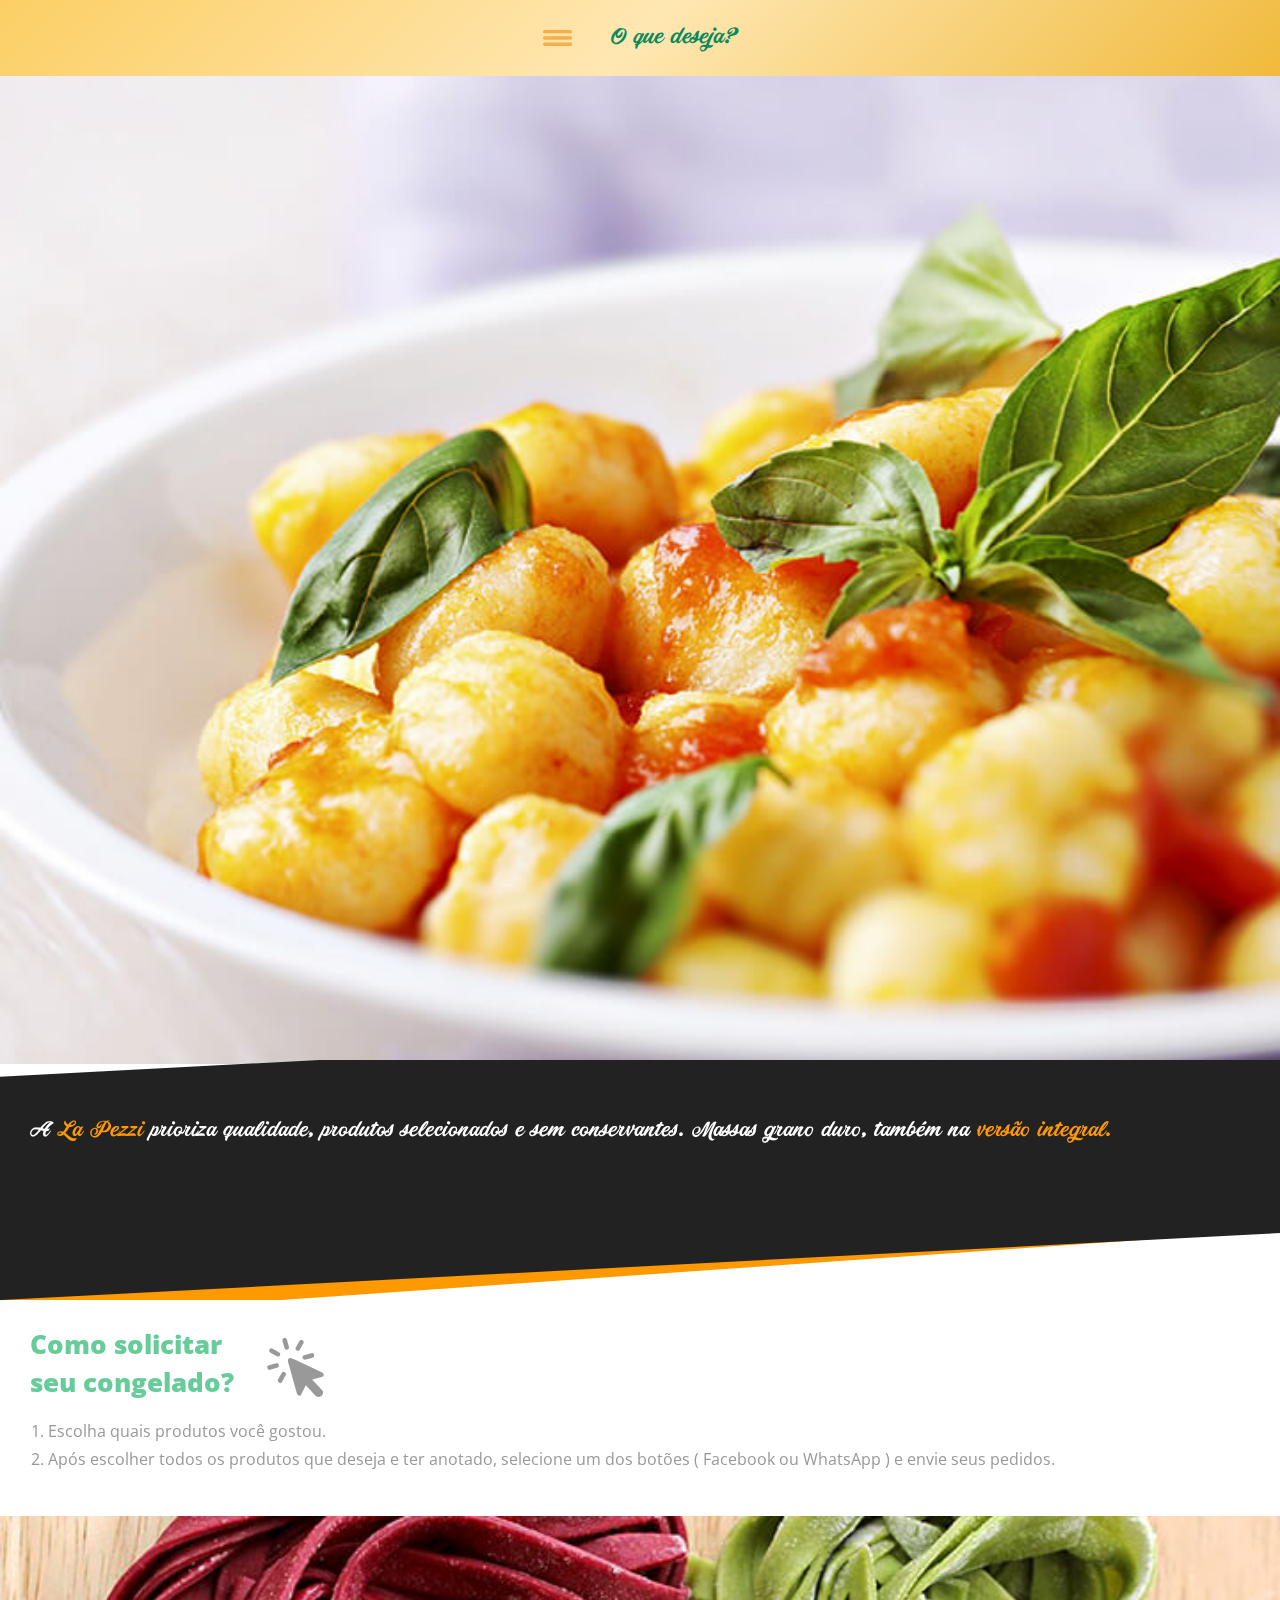
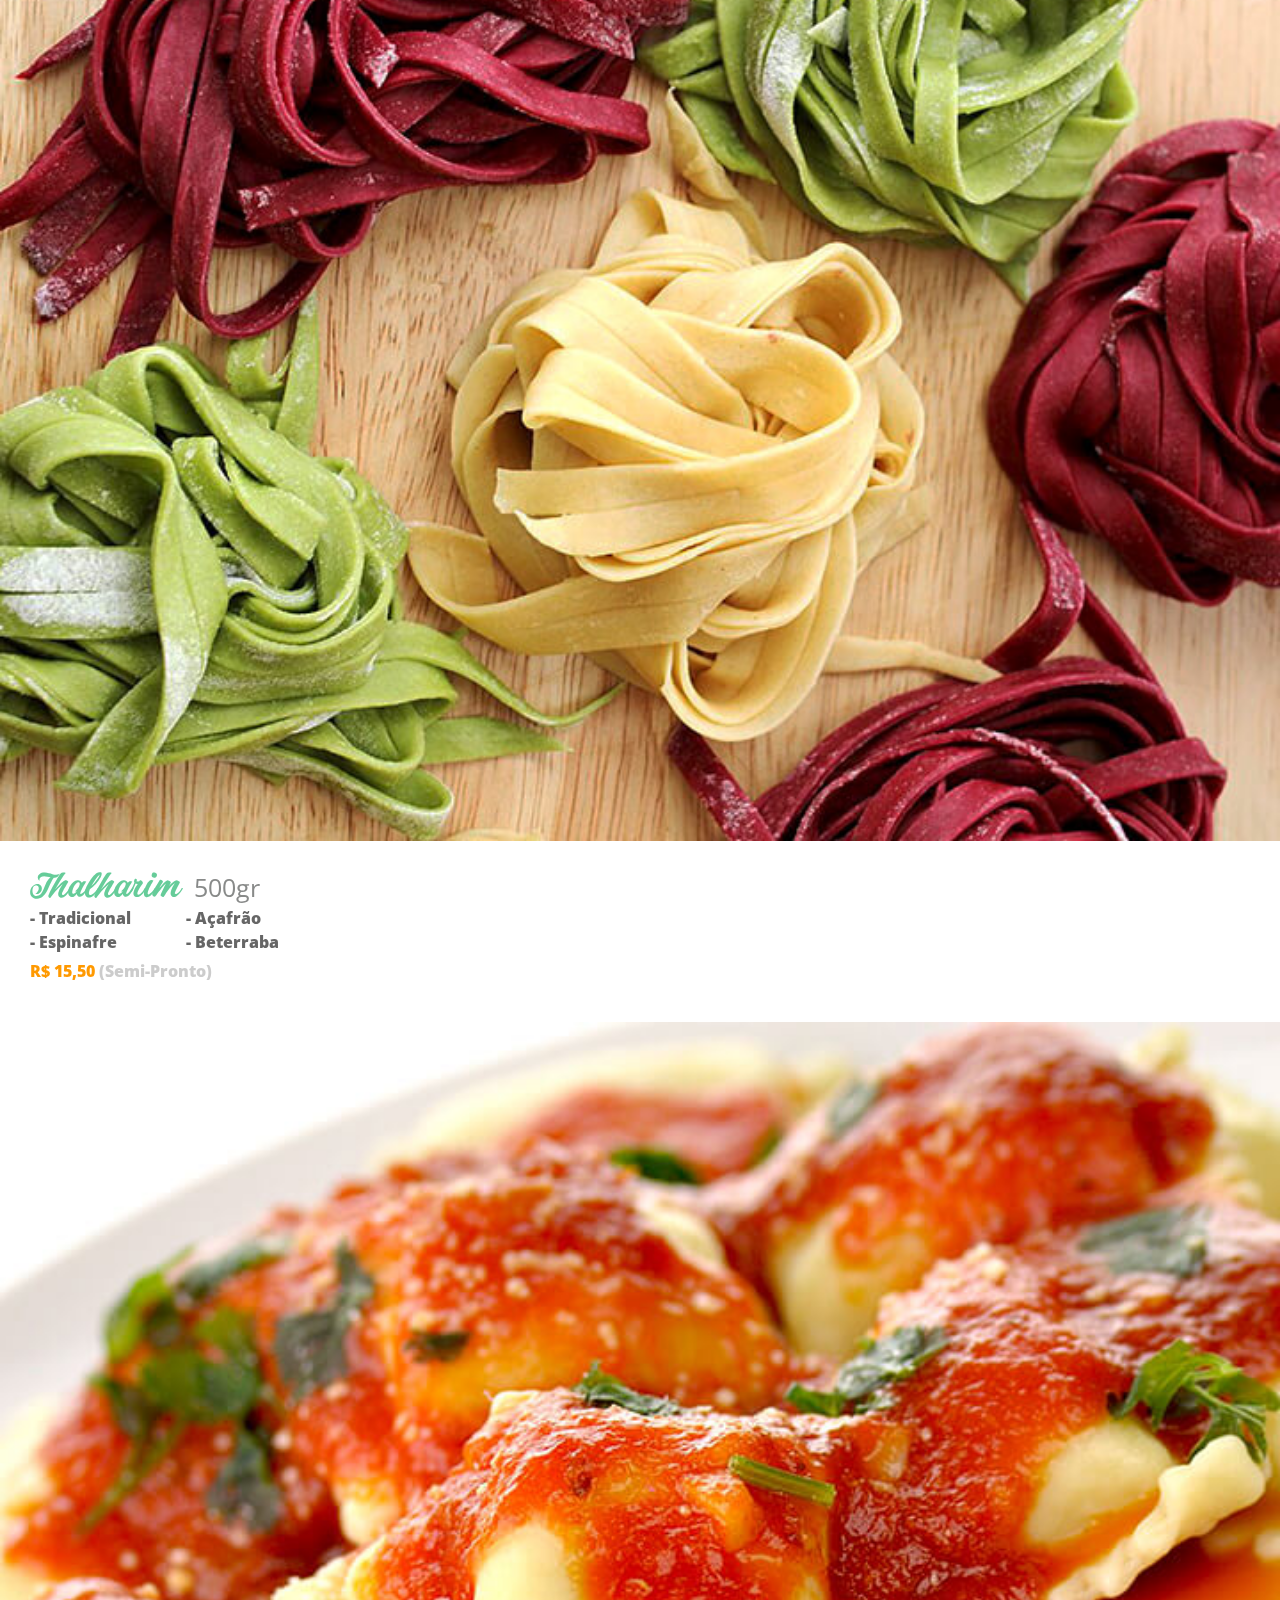
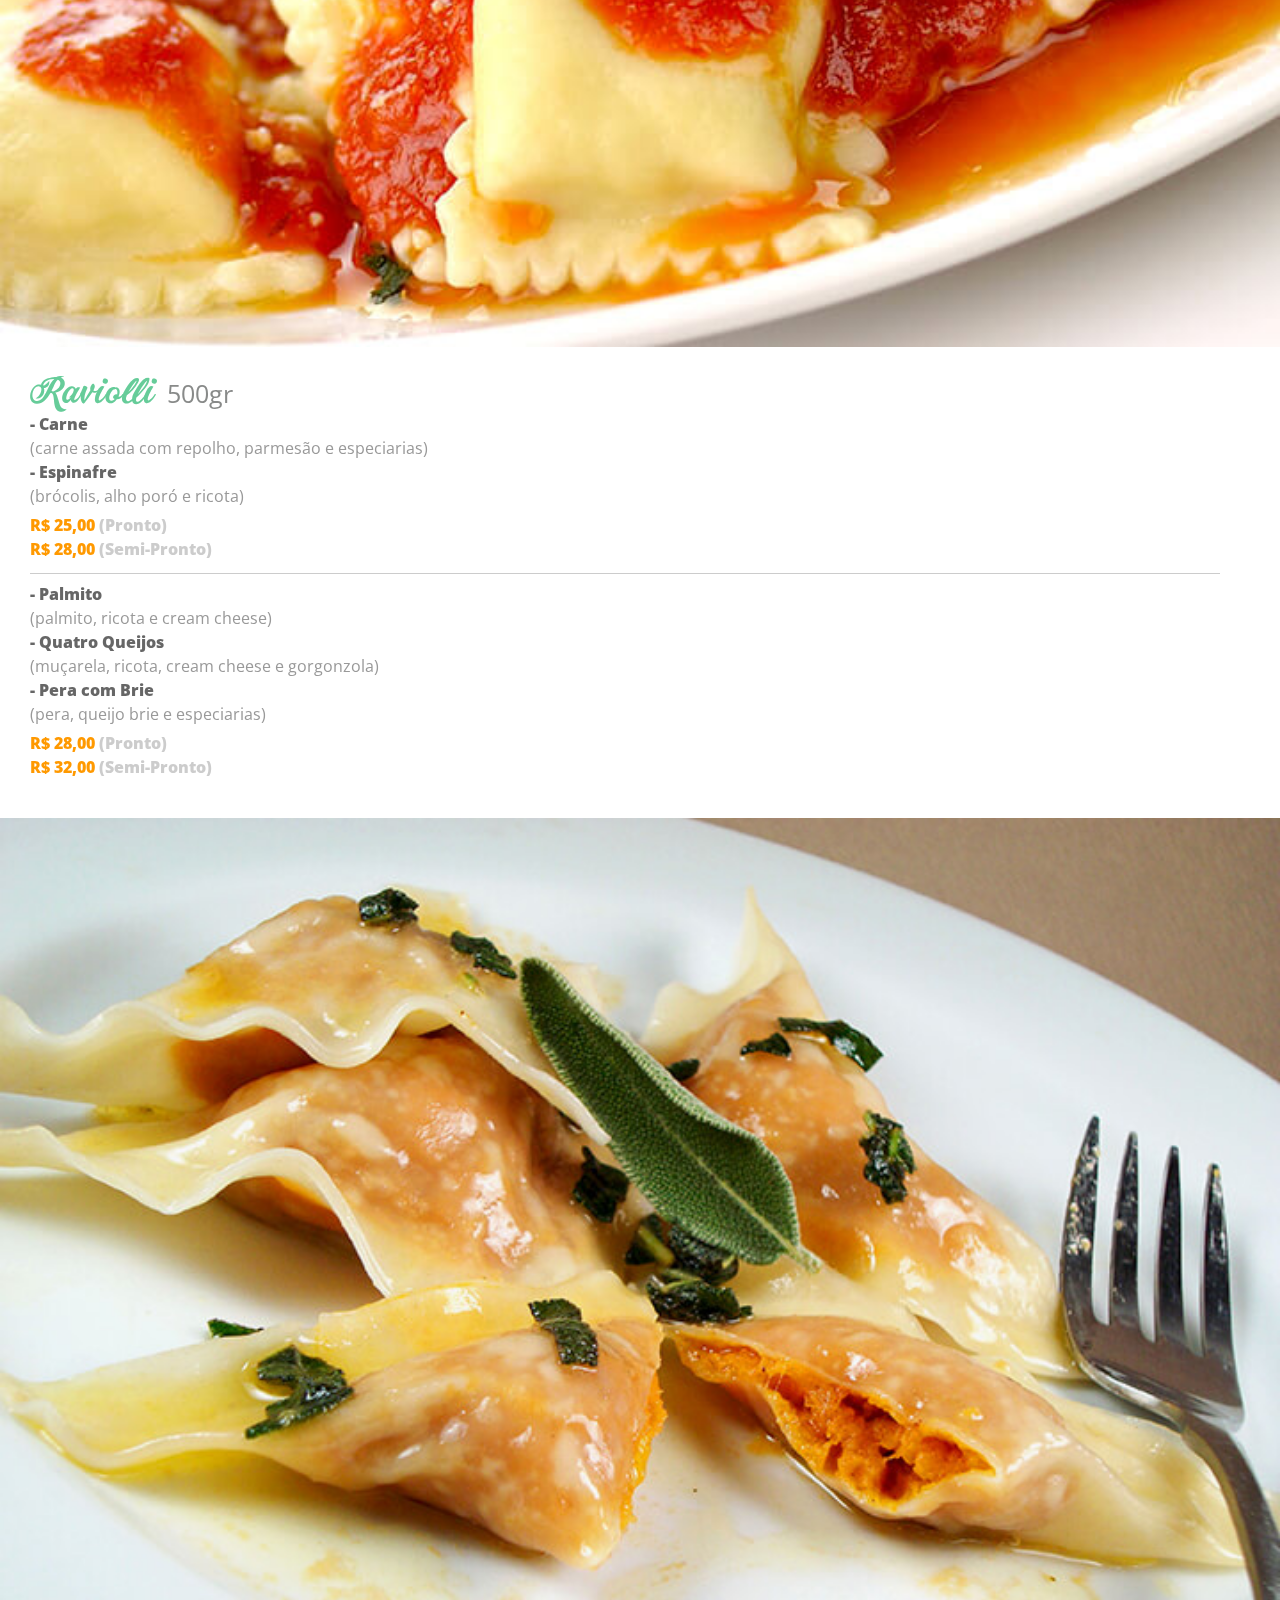
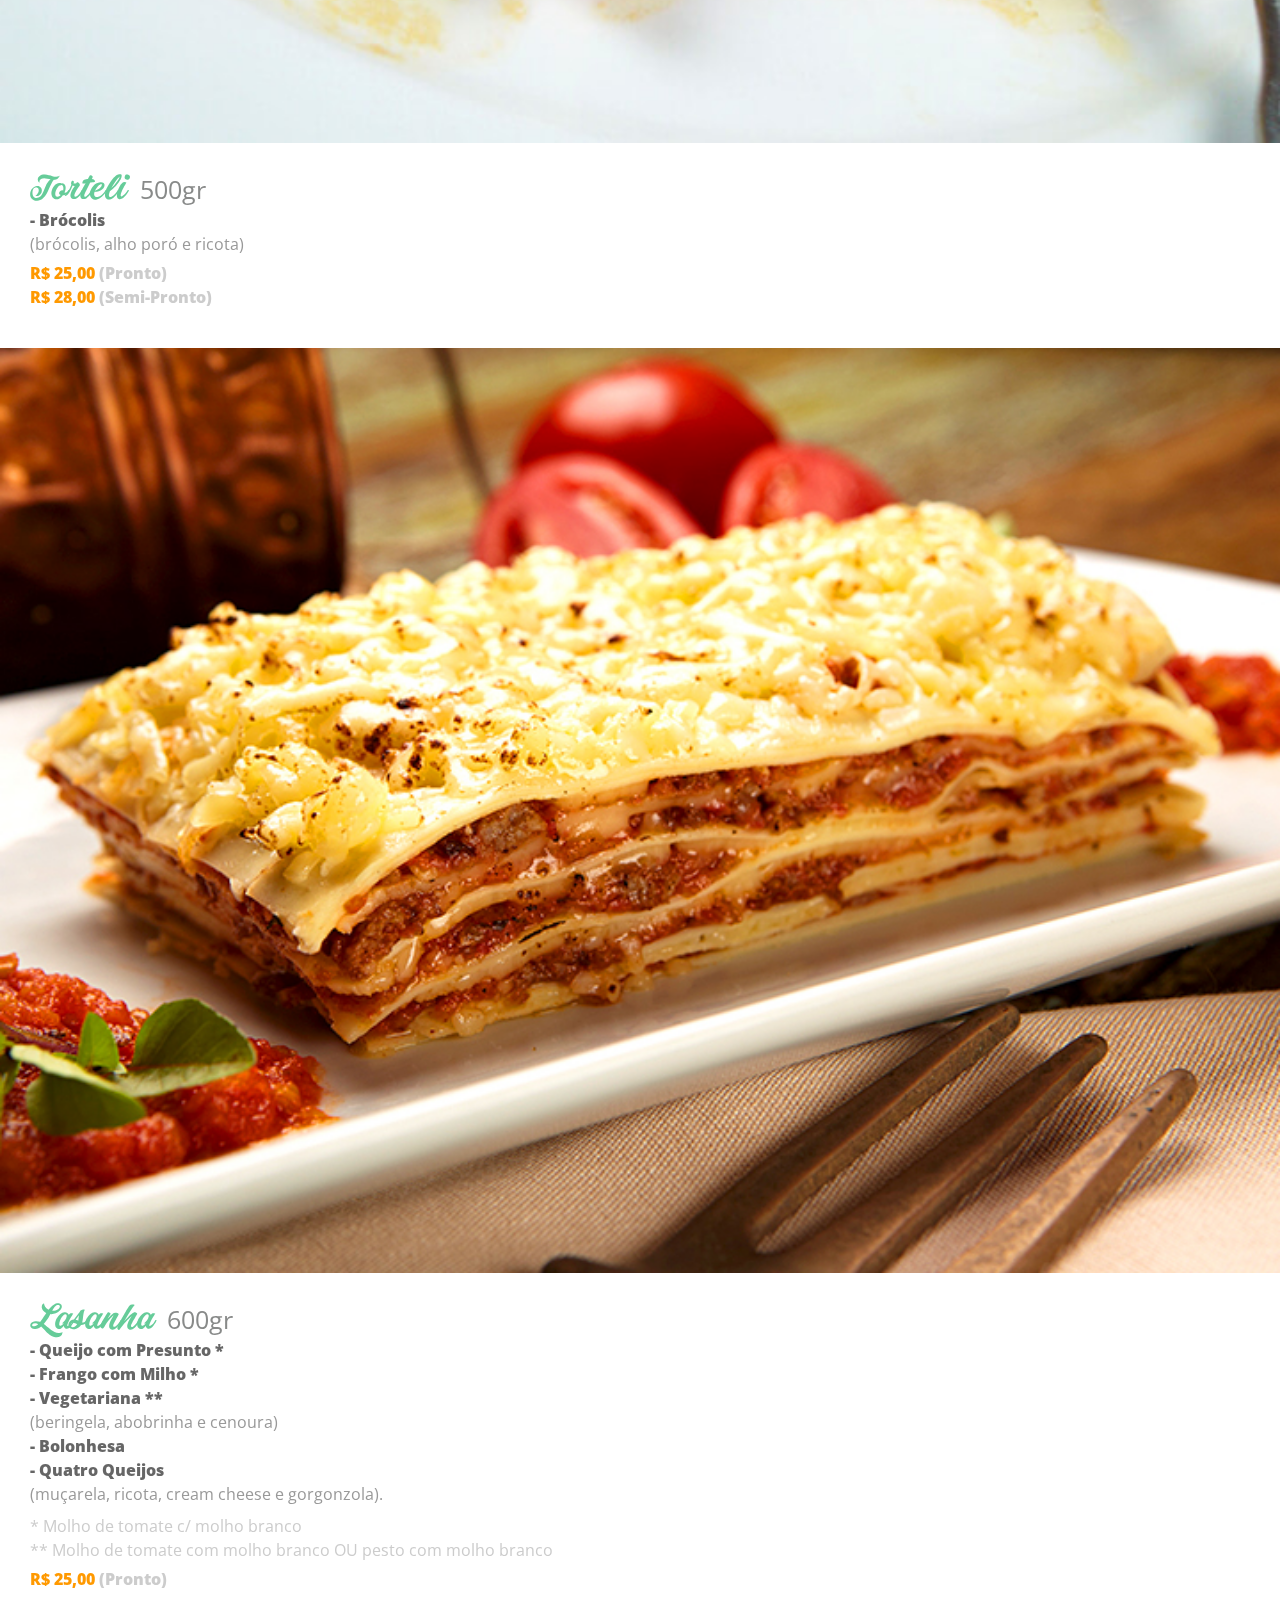
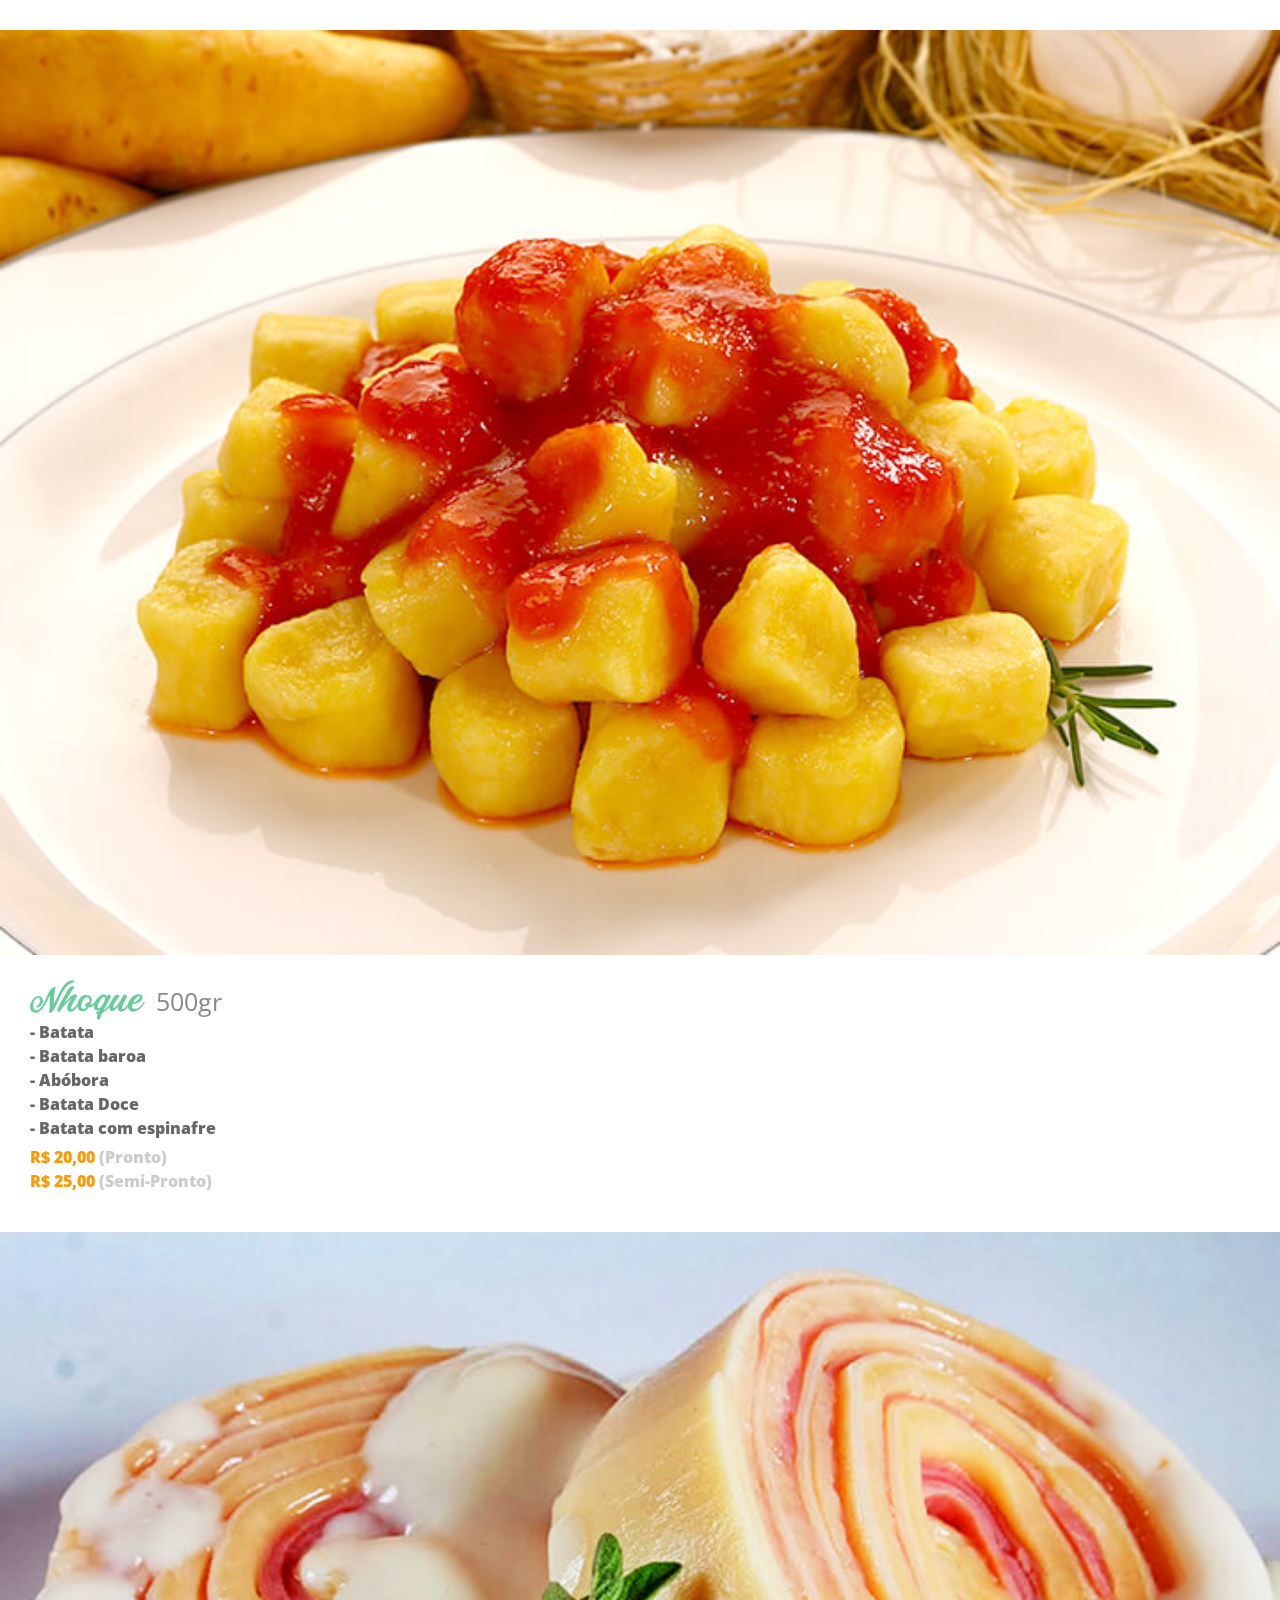
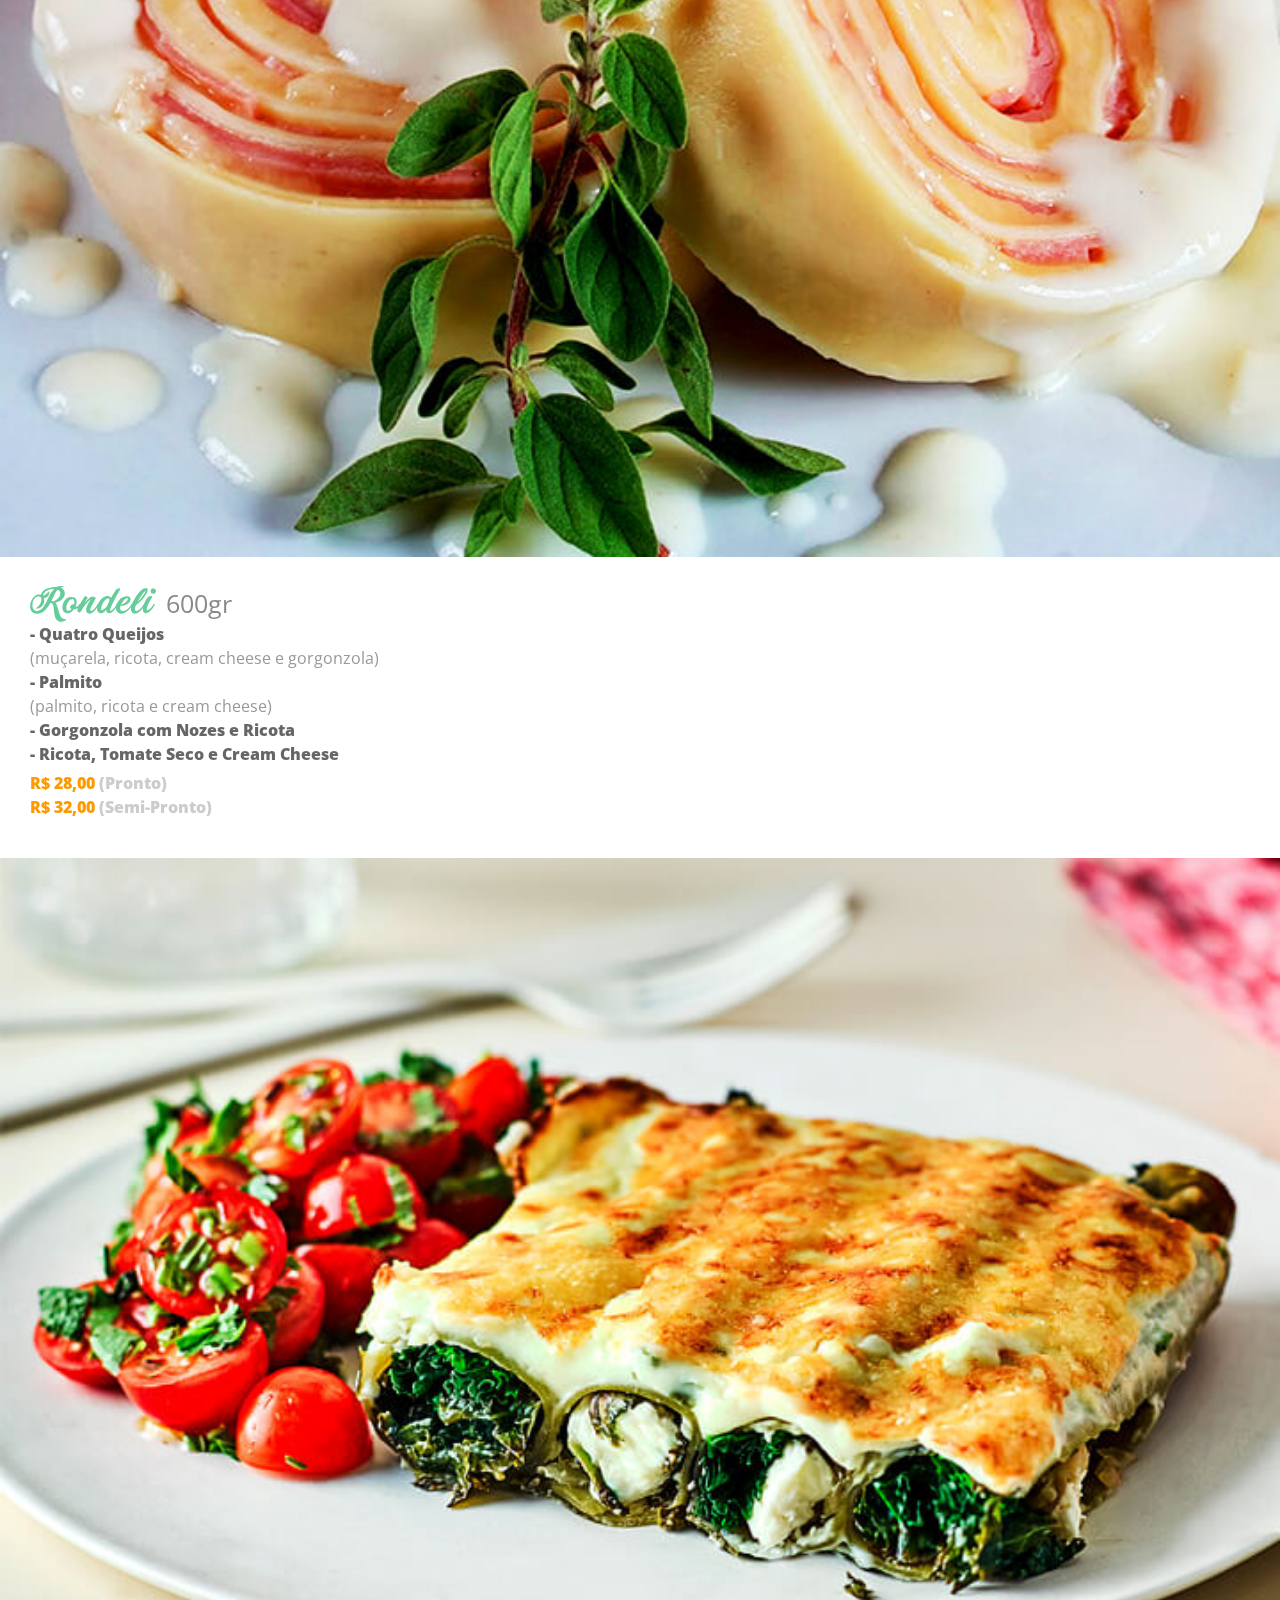
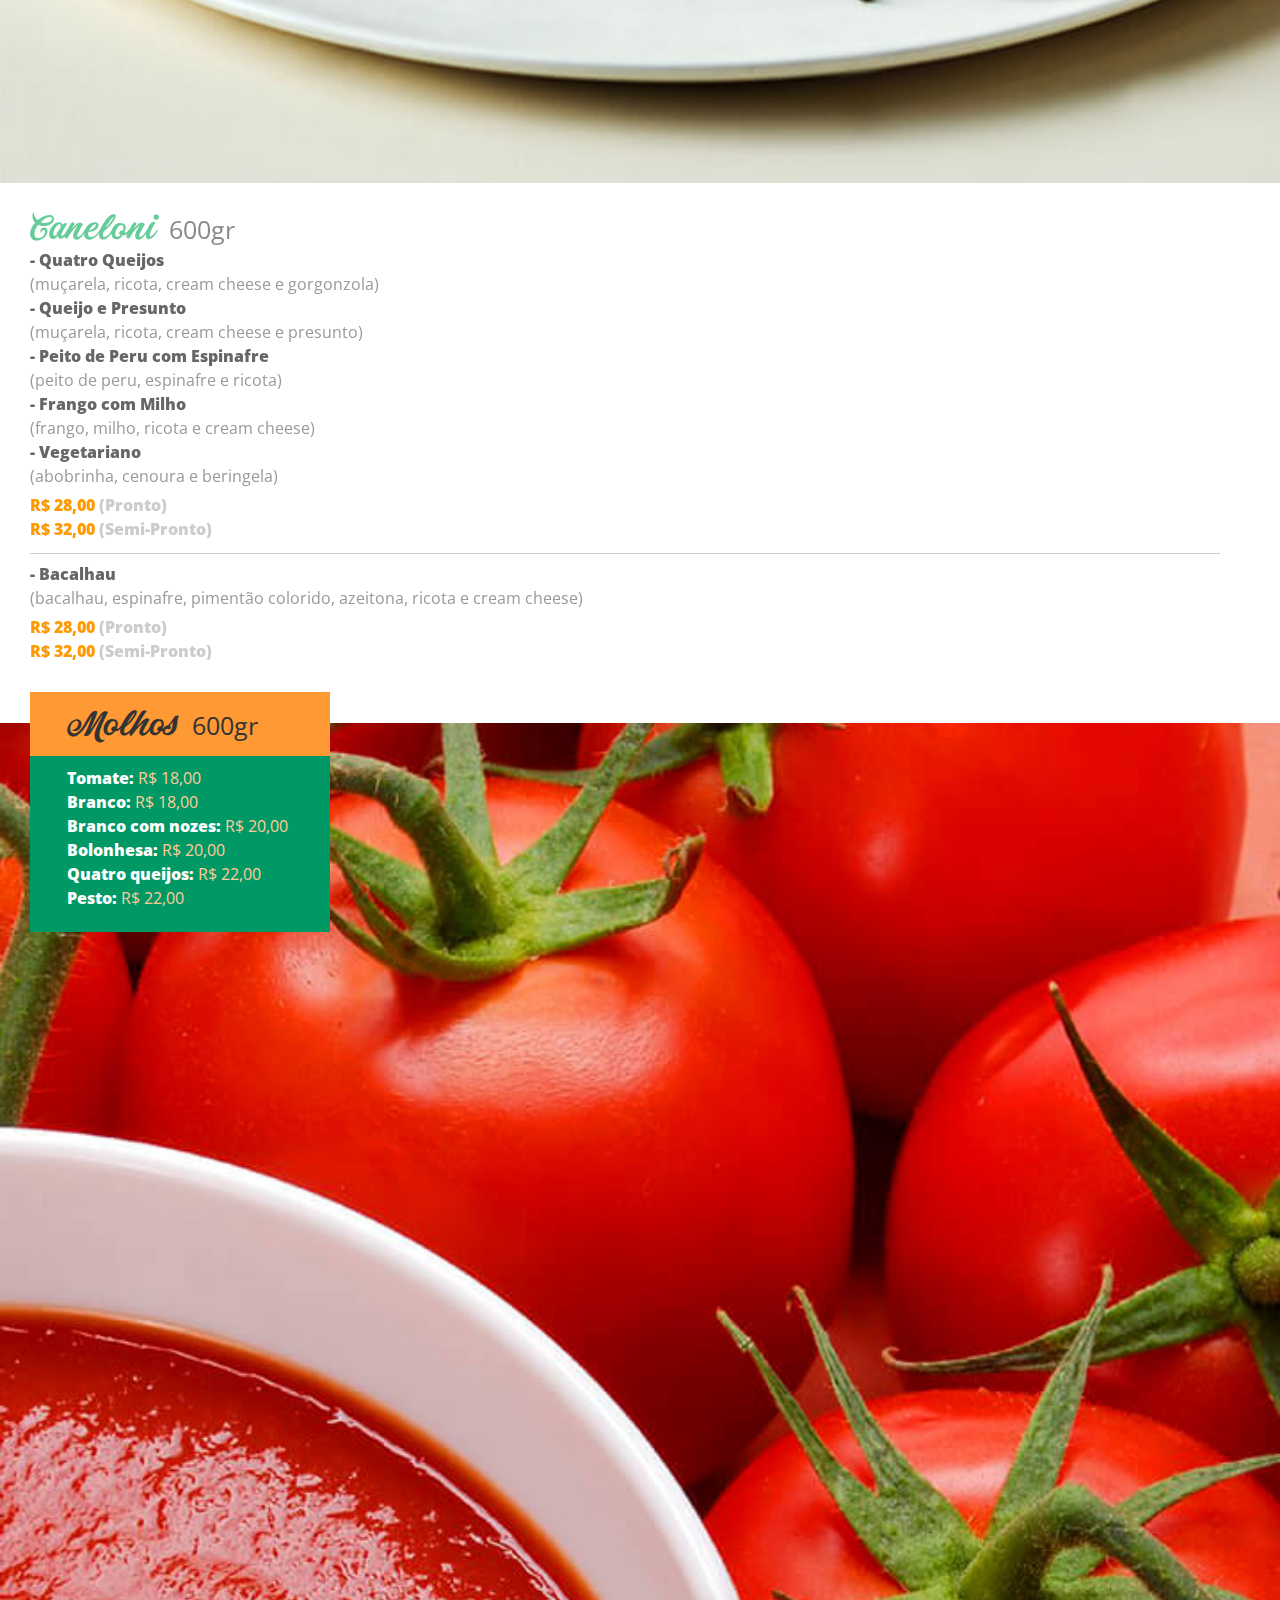
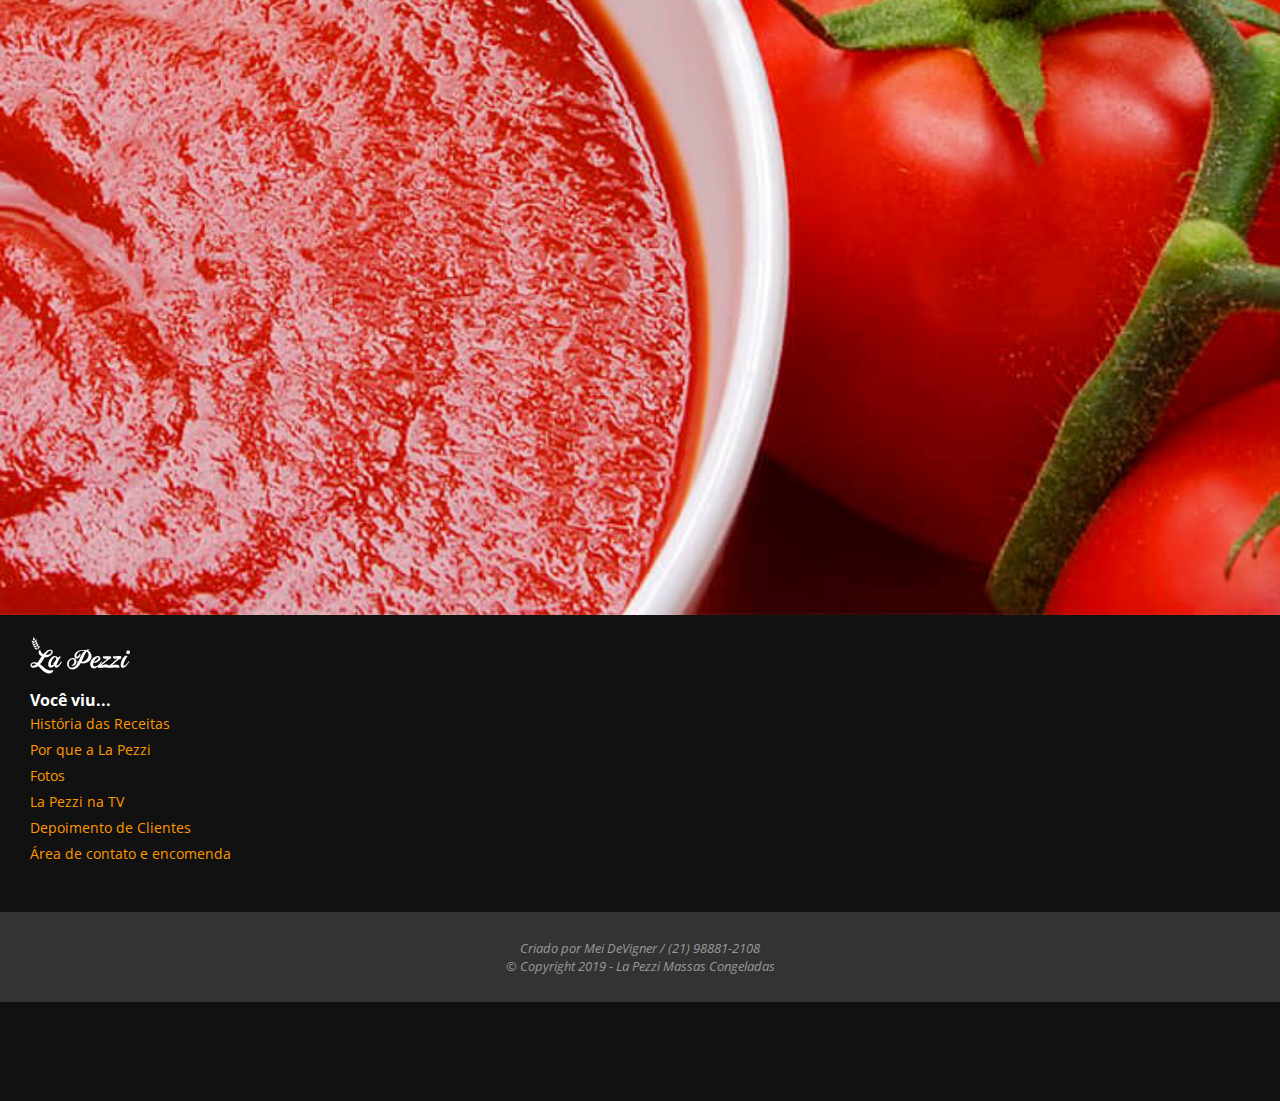
==== commit 3fad5446: "foto de entrada" ====
--- a/menu.html
+++ b/menu.html
@@ -73,7 +73,7 @@
                   <h2 class="sub_titu sub_colun">- Beterraba</h2>
               </div>
           </div>
-          <div class="c_preco" style="margin-left: 1.875rem"><p class="preço_prod">R$ 15,50 <span class="semipronto">(Semi-Pronto)</span></p></div>
+          <div class="c_preco" style="margin-left: 1.875rem"><p class="preco_prod">R$ 15,50 <span class="semipronto">(Semi-Pronto)</span></p></div>
         </div>
         <div role="group">
           <img src="imagens/imagensmenu/ravioli.jpg" alt="Alguns raviolis com delicioso molho de tomate em cima" class="foto_produto">
@@ -84,8 +84,8 @@
                 <h2 class="sub_titu">- Espinafre</h2>
                 <p class="descricao">(brócolis, alho poró e ricota)</p>
                 <div class="c_preco" role="group" style="border-bottom: 1px solid #ccc;">
-                      <p class="preço_prod">R$ 25,00 <span class="semipronto">(Pronto)</span></p>
-                      <p class="preço_prod">R$ 28,00 <span class="semipronto">(Semi-Pronto)</span></p>
+                      <p class="preco_prod">R$ 25,00 <span class="semipronto">(Pronto)</span></p>
+                      <p class="preco_prod">R$ 28,00 <span class="semipronto">(Semi-Pronto)</span></p>
                 </div>
                 <h2 class="sub_titu" style="margin-top: 0.5rem">- Palmito</h2>
                 <p class="descricao">(palmito, ricota e cream cheese)</p>
@@ -94,8 +94,8 @@
                 <h2 class="sub_titu">- Pera com Brie</h2>
                 <p class="descricao">(pera, queijo brie e especiarias)</p>
                 <div class="c_preco" role="group">
-                      <p class="preço_prod">R$ 28,00 <span class="semipronto">(Pronto)</span></p>
-                      <p class="preço_prod">R$ 32,00 <span class="semipronto">(Semi-Pronto)</span></p>
+                      <p class="preco_prod">R$ 28,00 <span class="semipronto">(Pronto)</span></p>
+                      <p class="preco_prod">R$ 32,00 <span class="semipronto">(Semi-Pronto)</span></p>
                 </div>
           </div>
         </div>
@@ -106,8 +106,8 @@
                 <h2 class="sub_titu">- Brócolis</h2>
                 <p class="descricao">(brócolis, alho poró e ricota)</p>
                 <div class="c_preco" role="group">
-                      <p class="preço_prod">R$ 25,00 <span class="semipronto">(Pronto)</span></p>
-                      <p class="preço_prod">R$ 28,00 <span class="semipronto">(Semi-Pronto)</span></p>
+                      <p class="preco_prod">R$ 25,00 <span class="semipronto">(Pronto)</span></p>
+                      <p class="preco_prod">R$ 28,00 <span class="semipronto">(Semi-Pronto)</span></p>
                 </div>
           </div>
         </div>
@@ -127,7 +127,7 @@
                     <p class="molho">** Molho de tomate com molho branco OU pesto com molho branco</p>
                 </div>
                 <div class="c_preco" role="group">
-                      <p class="preço_prod">R$ 25,00 <span class="semipronto">(Pronto)</span></p>
+                      <p class="preco_prod">R$ 25,00 <span class="semipronto">(Pronto)</span></p>
                 </div>
           </div>
         </div>
@@ -141,8 +141,8 @@
                 <h2 class="sub_titu">- Batata Doce</h2>
                 <h2 class="sub_titu">- Batata com espinafre</h2>
                 <div class="c_preco" role="group">
-                      <p class="preço_prod">R$ 20,00 <span class="semipronto">(Pronto)</span></p>
-                      <p class="preço_prod">R$ 25,00 <span class="semipronto">(Semi-Pronto)</span></p>
+                      <p class="preco_prod">R$ 20,00 <span class="semipronto">(Pronto)</span></p>
+                      <p class="preco_prod">R$ 25,00 <span class="semipronto">(Semi-Pronto)</span></p>
                 </div>
           </div>
         </div>
@@ -157,8 +157,8 @@
                 <h2 class="sub_titu">- Gorgonzola com Nozes e Ricota</h2>
                 <h2 class="sub_titu">- Ricota, Tomate Seco e Cream Cheese</h2>
                 <div class="c_preco" role="group">
-                      <p class="preço_prod">R$ 28,00 <span class="semipronto">(Pronto)</span></p>
-                      <p class="preço_prod">R$ 32,00 <span class="semipronto">(Semi-Pronto)</span></p>
+                      <p class="preco_prod">R$ 28,00 <span class="semipronto">(Pronto)</span></p>
+                      <p class="preco_prod">R$ 32,00 <span class="semipronto">(Semi-Pronto)</span></p>
                 </div>
           </div>
         </div>
@@ -177,14 +177,14 @@
                 <h2 class="sub_titu">- Vegetariano</h2>
                 <p class="descricao">(abobrinha, cenoura e beringela) </p>
                 <div class="c_preco" role="group" style="border-bottom: 1px solid #ccc;">
-                      <p class="preço_prod">R$ 28,00 <span class="semipronto">(Pronto)</span></p>
-                      <p class="preço_prod">R$ 32,00 <span class="semipronto">(Semi-Pronto)</span></p>
+                      <p class="preco_prod">R$ 28,00 <span class="semipronto">(Pronto)</span></p>
+                      <p class="preco_prod">R$ 32,00 <span class="semipronto">(Semi-Pronto)</span></p>
                 </div>
                 <h2 class="sub_titu" style="margin-top: 0.5rem">- Bacalhau</h2>
                 <p class="descricao">(bacalhau, espinafre, pimentão colorido, azeitona, ricota e cream cheese)</p>
                 <div class="c_preco" role="group">
-                      <p class="preço_prod">R$ 28,00 <span class="semipronto">(Pronto)</span></p>
-                      <p class="preço_prod">R$ 32,00 <span class="semipronto">(Semi-Pronto)</span></p>
+                      <p class="preco_prod">R$ 28,00 <span class="semipronto">(Pronto)</span></p>
+                      <p class="preco_prod">R$ 32,00 <span class="semipronto">(Semi-Pronto)</span></p>
                 </div>
           </div>
         </div>
--- a/css/menu.css
+++ b/css/menu.css
@@ -170,7 +170,7 @@
   padding: 0.8rem 0 0 0.3rem;
 }
 ol.passo_a_p{
-  margin: 1rem 1.875rem 3rem 3rem ;
+  margin: 1rem 1.875rem 1rem 3rem ;
   font: 400 1rem/1.75rem 'open sans', sans-serif ;
   color: #999;
 }
@@ -217,13 +217,11 @@
 div.c_preco{
   margin: 0.3rem 1.875rem 0 0rem;
   padding-bottom: 0.75rem;
-
-}
-    p.preço_prod{
-      color:#FF9900;
-      font: 800 1rem/1.5rem 'open sans', sans-serif;
-
-    }
+}
+p.preco_prod{
+  color:#FF9900;
+  font: 800 1rem/1.5rem 'open sans', sans-serif;
+}
 
 span.semipronto{
   font: 800 1rem/1.5rem 'open sans', sans-serif;
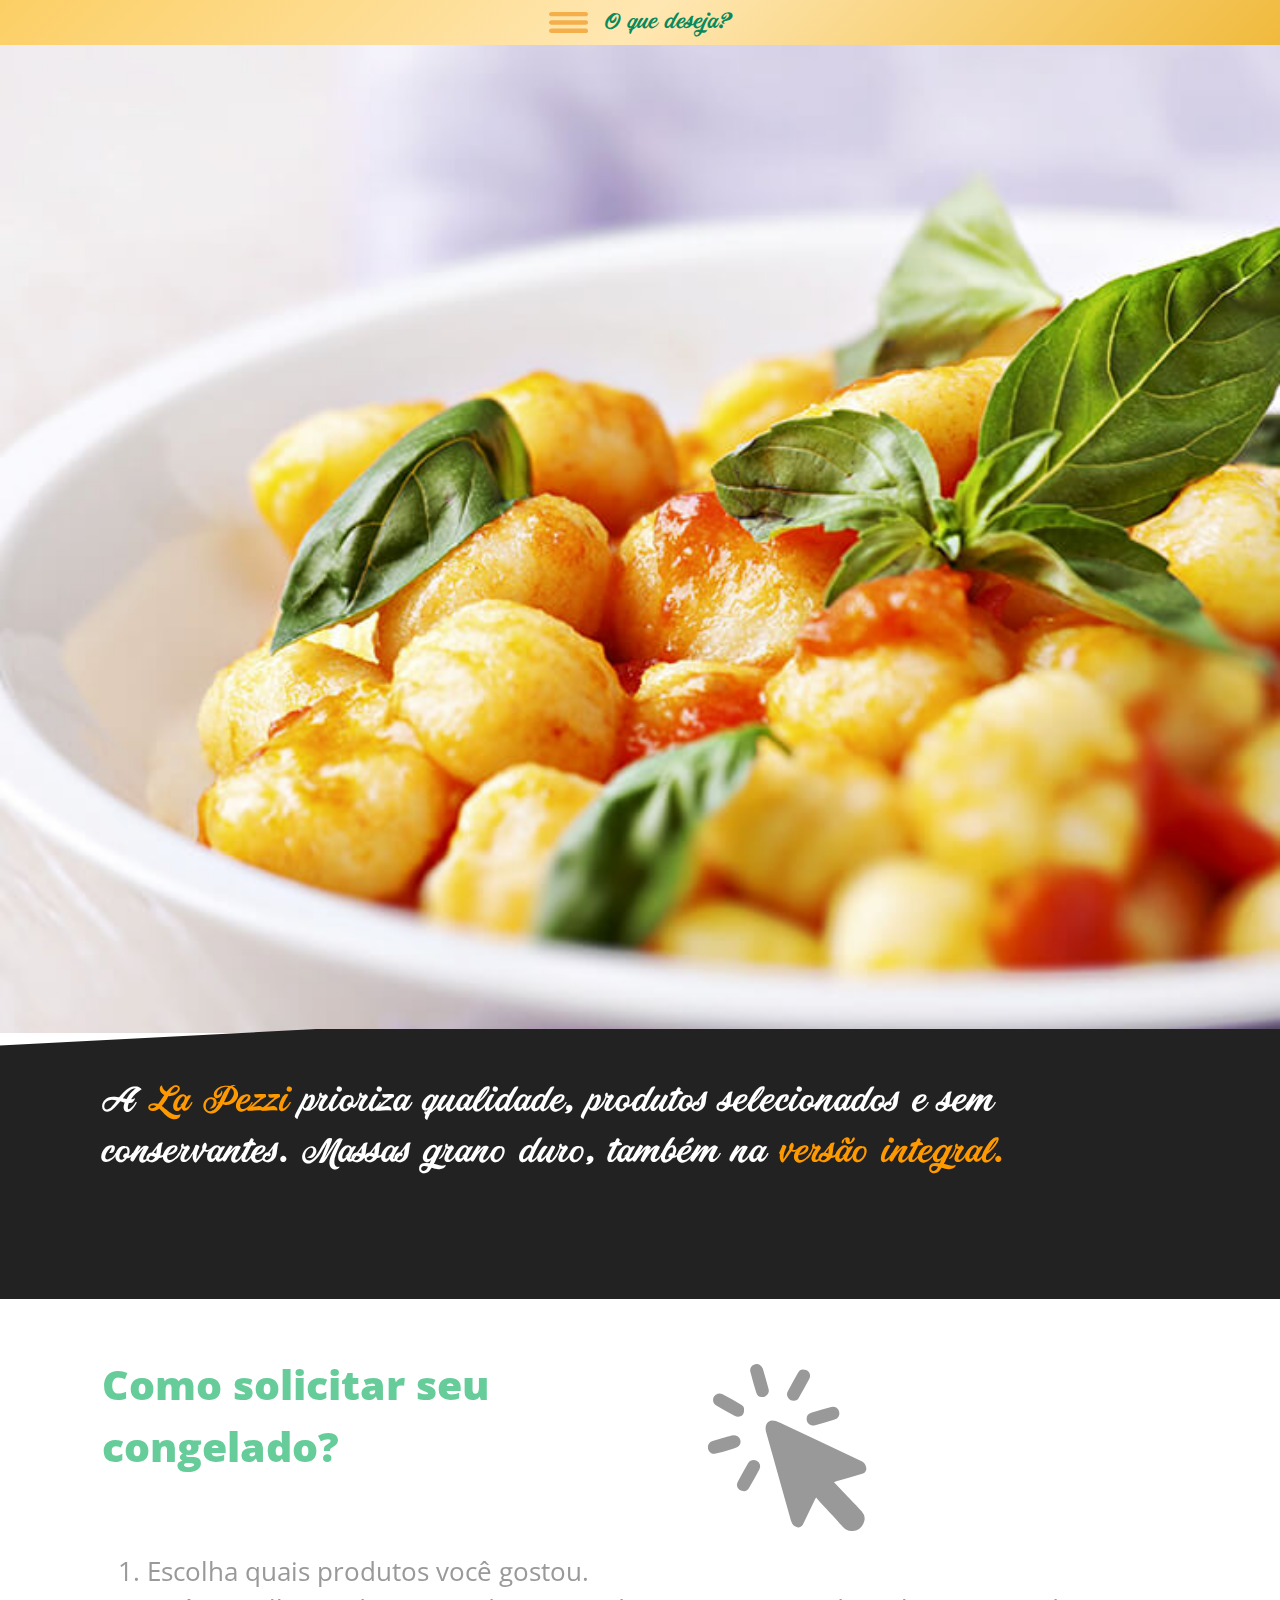
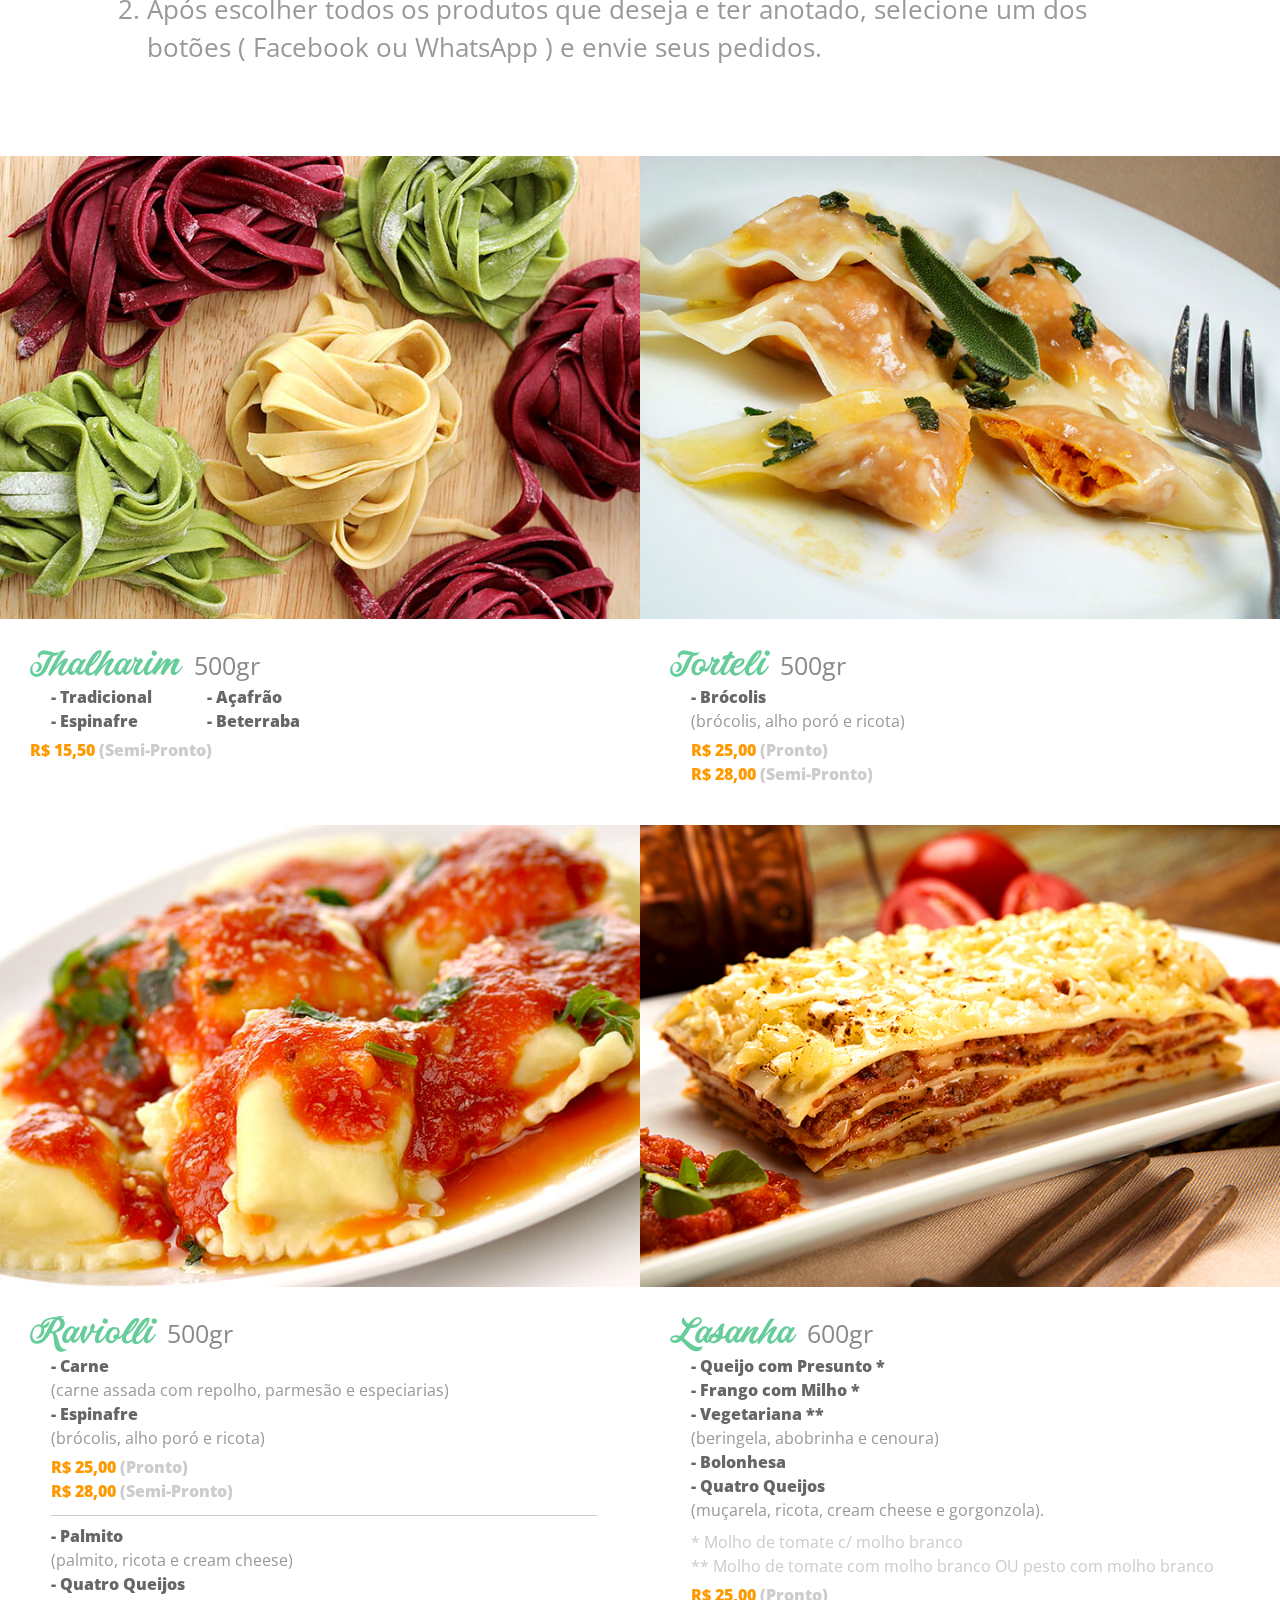
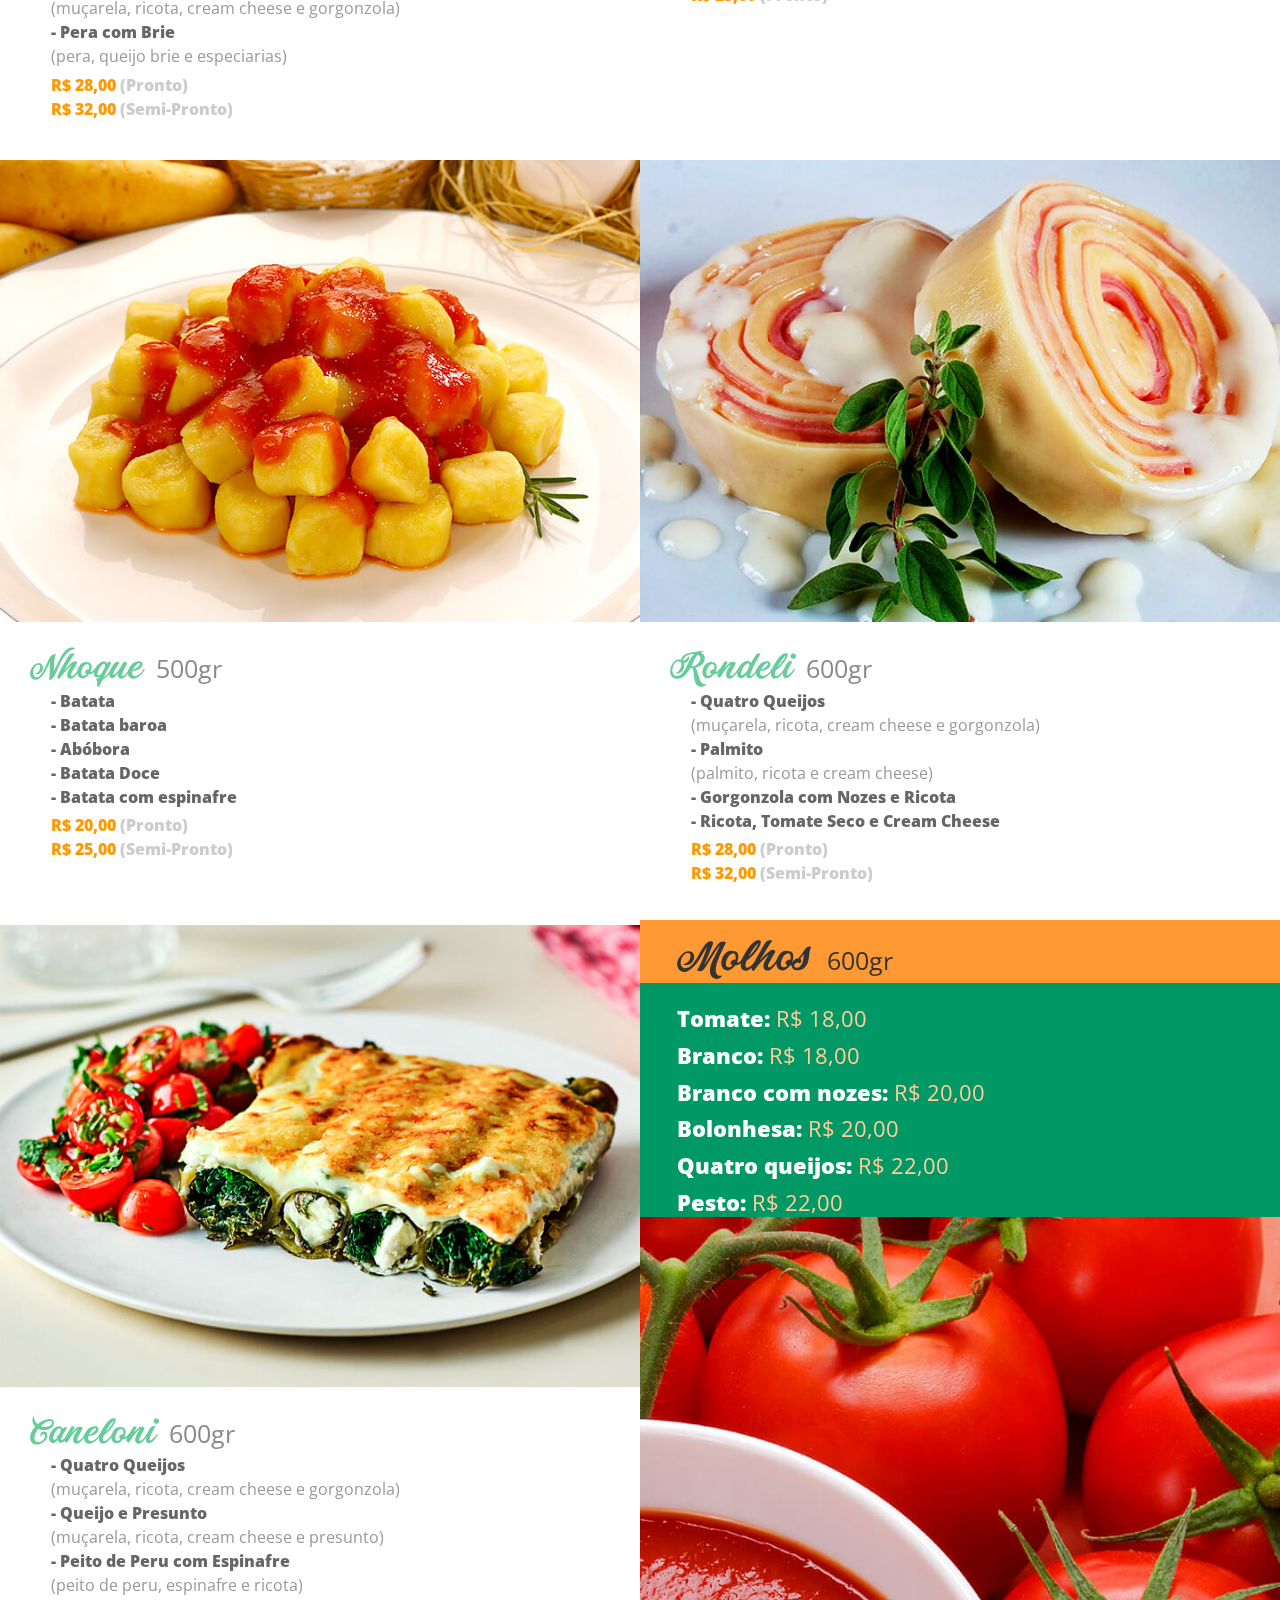
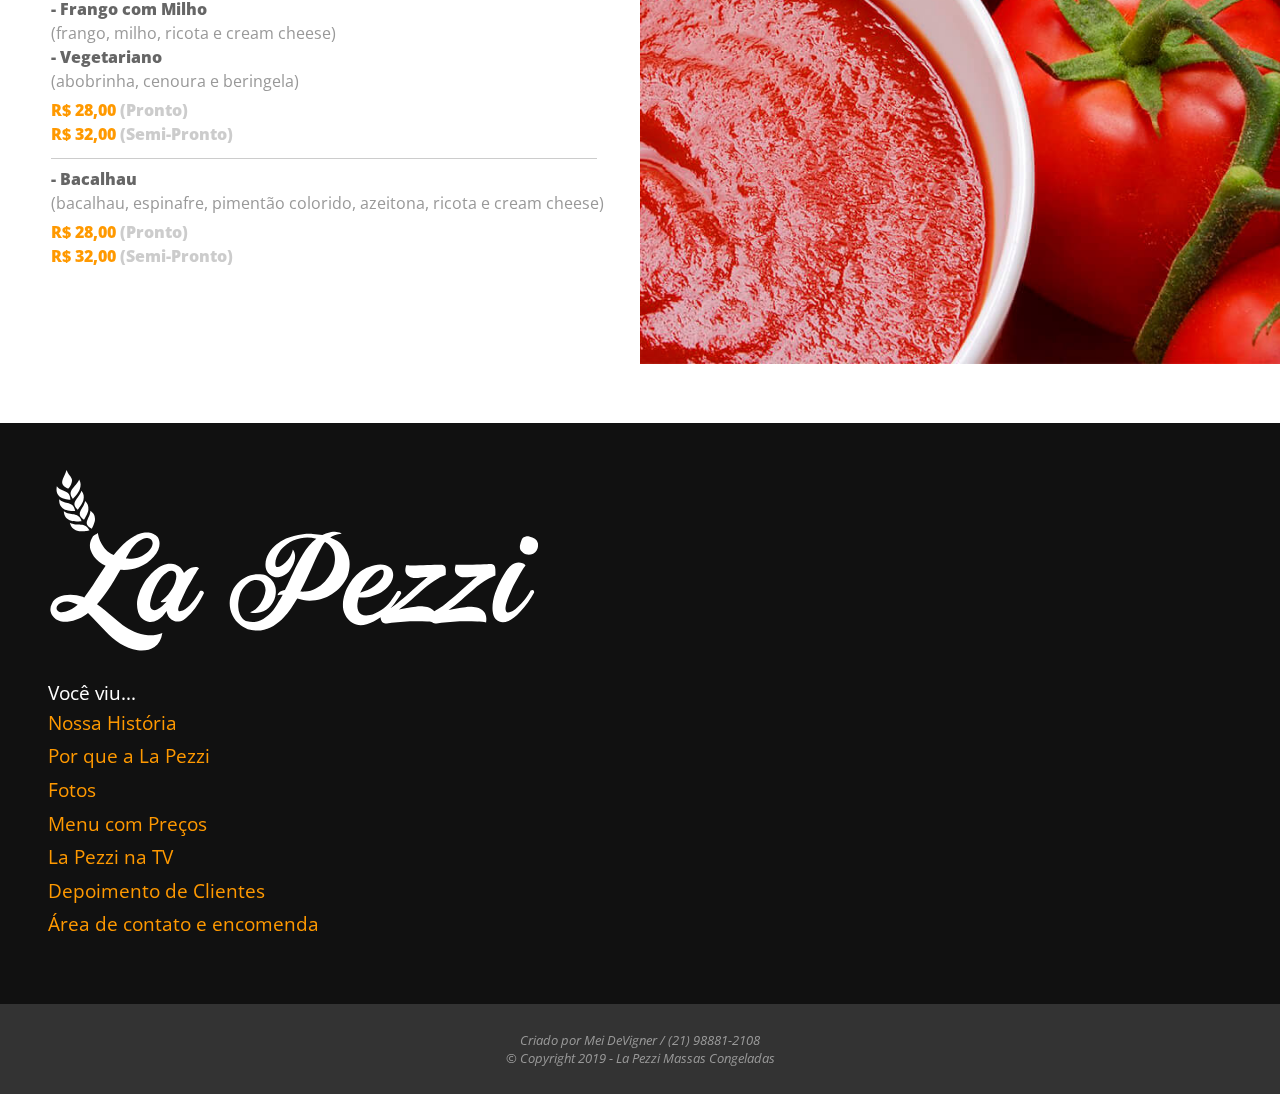
==== commit 996c60dd: "tablet css done" ====
--- a/menu.html
+++ b/menu.html
@@ -8,6 +8,7 @@
       <meta name="author" content="Alan Martins Meirelles - Designer and Dev">
 
       <link rel="stylesheet" href="css/menu.css">
+      <link rel="stylesheet" media="only screen and (min-width:768px)" href="css/menu_tablet.css">
       <link rel="icon" href="imagens/favicon.ico">
       <link href="https://fonts.googleapis.com/css?family=Open+Sans:400,800" rel="stylesheet">
       <link rel="stylesheet" href="_css/swiper.min.css">
@@ -28,12 +29,13 @@
 
 
             <ul id="Menu_abre_fecha" title="Opções do site">
-                    <li onclick="func_menu()"><a href="index.html#ancora_nh"><div class="C_icon_menu"><img src="imagens/hlp_icon.svg" alt="Icone de Livro" ></div>História das Receitas</a></li>
-                    <li onclick="func_menu()"><a href="index.html#ancora_pqla"><div class="C_icon_menu"><img src="imagens/pqla_icon.svg" alt="Icone de duas estrelas"></div>Por que a La Pezzi</a></li>
-                    <li onclick="func_menu()"><a href="index.html#ancora_ft"><div class="C_icon_menu"><img src="imagens/ft_icon.svg" alt="Icone de maquina fotográfica"></div>Fotos</a></li>
-                    <li onclick="func_menu()"><a href="index.html#ancora_vd"><div class="C_icon_menu"><img src="imagens/vd_icon.svg" alt="Icone de tv"></div>La Pezzi na TV</a></li>
-                    <li onclick="func_menu()"><a href="index.html#ancora_cm"><div class="C_icon_menu"><img src="imagens/cm_icon.svg" alt="Icone de comentários"></div>Depoimento de Clientes</a></li>
-                    <li onclick="func_menu()"><a href="index.html#ancora_co"><div class="C_icon_menu"><img src="imagens/cc_icon.svg" alt="Icone de carrinho de compras"></div>Como Pedir Seu Congelado</a></li>
+              <li onclick="func_menu()"><a href="index.html#ancora_nh"><div class="C_icon_menu"><img src="imagens/hlp_icon.svg" alt="Icone de Livro" ></div>Nossa História</a></li>
+              <li onclick="func_menu()"><a href="index.html#ancora_pqla"><div class="C_icon_menu"><img src="imagens/pqla_icon.svg" alt="Icone de duas estrelas"></div>Por que La Pezzi ?</a></li>
+              <li onclick="func_menu()"><a href="index.html#ancora_ft"><div class="C_icon_menu"><img src="imagens/ft_icon.svg" alt="Icone de maquina fotográfica"></div>Nossas Fotos</a></li>
+              <li onclick="func_menu()"><a href="#topo"><div class="C_icon_menu"><img src="imagens/mn_icon.svg" alt="Icone de dinheiro"></div>Cardápio e Preços</a></li>
+              <li onclick="func_menu()"><a href="index.html#ancora_vd"><div class="C_icon_menu"><img src="imagens/vd_icon.svg" alt="Icone de tv"></div>La Pezzi na TV !</a></li>
+              <li onclick="func_menu()"><a href="index.html#ancora_cm"><div class="C_icon_menu"><img src="imagens/cm_icon.svg" alt="Icone de comentários"></div>Depoimentos</a></li>
+              <li onclick="func_menu()" class="coluna_exp7"><a href="index.html#ancora_co"><div class="C_icon_menu "><img src="imagens/cc_icon.svg" alt="Icone de carrinho de compras"></div>Como Pedir seu Congelado?</a></li>
                 </ul>
           </nav>
       </header>
@@ -59,8 +61,9 @@
           <a href="https://www.facebook.com/lapezzimassas" target="_blank"><div class="botao-face "><img src="imagens/imagensmenu/icone_face.svg" alt="Icone do facebook" class="iconsb"></div></a>
           <a href="https://wa.me/5521975278857?text="><div class="botao-zap botao-face"><img src="imagens/imagensmenu/icone_zap.svg" alt="Icone do whatsapp" class="iconsb"></div></a>
       </div>
+
       <section class="C_produtos">
-        <div role="group">
+        <div role="group" class="thalharim">
           <img src="imagens/imagensmenu/talharim.jpg" alt="Massas cruas de Thalarim coloridas, de sabores variados, cores roxa, verde e amarelo." class="foto_produto">
           <h1 class="titulo_produ">Thalharim <span class="peso">500gr</span></h1>
           <div class="sabores saboresflex" role="group">
@@ -75,7 +78,7 @@
           </div>
           <div class="c_preco" style="margin-left: 1.875rem"><p class="preco_prod">R$ 15,50 <span class="semipronto">(Semi-Pronto)</span></p></div>
         </div>
-        <div role="group">
+        <div role="group" class="raviolli">
           <img src="imagens/imagensmenu/ravioli.jpg" alt="Alguns raviolis com delicioso molho de tomate em cima" class="foto_produto">
           <h1 class="titulo_produ">Raviolli <span class="peso">500gr</span></h1>
           <div class="sabores " role="group">
@@ -99,7 +102,7 @@
                 </div>
           </div>
         </div>
-        <div role="group">
+        <div role="group" class="torteli">
           <img src="imagens/imagensmenu/torteli.jpg" alt="Foto de torteli de abobora cortado ao meio" class="foto_produto">
           <h1 class="titulo_produ">Torteli <span class="peso">500gr</span></h1>
           <div class="sabores " role="group">
@@ -111,7 +114,7 @@
                 </div>
           </div>
         </div>
-        <div role="group">
+        <div role="group" class="lasanha">
           <img src="imagens/imagensmenu/lasanha.jpg" alt="Foto de uma deliciosa Lasanha" class="foto_produto">
           <h1 class="titulo_produ">Lasanha <span class="peso">600gr</span></h1>
           <div class="sabores " role="group">
@@ -131,7 +134,7 @@
                 </div>
           </div>
         </div>
-        <div role="group">
+        <div role="group" class="nhoque">
           <img src="imagens/imagensmenu/nhoque.jpg" alt="Um nhoque de batata doce com molho de tomate caseiro cobrindo, empratado em prato branco" class="foto_produto">
           <h1 class="titulo_produ">Nhoque <span class="peso">500gr</span></h1>
           <div class="sabores " role="group">
@@ -146,7 +149,7 @@
                 </div>
           </div>
         </div>
-        <div role="group">
+        <div role="group" class="rondeli">
           <img src="imagens/imagensmenu/rondeli.jpg" alt="2 rondelis de presunto com molho branco cortados, com um ramo de manjericão decorando" class="foto_produto">
           <h1 class="titulo_produ">Rondeli <span class="peso">600gr</span></h1>
           <div class="sabores " role="group">
@@ -162,10 +165,10 @@
                 </div>
           </div>
         </div>
-        <div role="group">
+        <div role="group" class="caneloni">
           <img src="imagens/imagensmenu/caneloni.jpg" alt="Alguns canelonis de sabor vegetariano, coberto com molho branco, e porção de tomate cereja decorando" class="foto_produto">
           <h1 class="titulo_produ">Caneloni <span class="peso">600gr</span></h1>
-          <div class="sabores " role="group">
+          <div class="sabores" role="group">
                 <h2 class="sub_titu">- Quatro Queijos </h2>
                 <p class="descricao">(muçarela, ricota, cream cheese e gorgonzola)</p>
                 <h2 class="sub_titu">- Queijo e Presunto</h2>
@@ -223,22 +226,23 @@
 
 <!--Inicio footer  ------------>
 
-  <footer>
-       <img src="imagens/marca_negatraco.svg" alt="Marca La Pezzi em Branco">
-       <p>Você viu...</p>
-       <ul id="volta_topo" title="Opções do site">
-            <li><a href="index.html#ancora_nh" >História das Receitas</a></li>
-            <li><a href="index.html#ancora_pqla">Por que a La Pezzi</a></li>
-            <li><a href="index.html#ancora_ft">Fotos</a></li>
-            <li><a href="index.html#ancora_vd">La Pezzi na TV</a></li>
-            <li><a href="index.html#ancora_cm">Depoimento de Clientes</a></li>
-            <li><a href="index.html#ancora_co">Área de contato e encomenda</a></li>
-       </ul>
-       <address class="C_adress">
-         Criado por Mei DeVigner / (21) 98881-2108 <br>
-         &copy; Copyright 2019 - La Pezzi Massas Congeladas
-       </address>
-   </footer>
+<footer>
+     <img src="imagens/marca_negatraco.svg" alt="Marca La Pezzi em Branco">
+     <h1>Você viu...</h1>
+     <ul id="volta_topo" title="Opções do site">
+         <li><a href="index.html#ancora_nh">Nossa História</a></li>
+         <li><a href="index.html#ancora_pqla">Por que a La Pezzi</a></li>
+         <li><a href="index.html#ancora_ft">Fotos</a></li>
+         <li><a href="#topo">Menu com Preços</a></li>
+         <li><a href="index.html#ancora_vd">La Pezzi na TV</a></li>
+         <li><a href="index.html#ancora_cm">Depoimento de Clientes</a></li>
+         <li><a href="index.html#ancora_co">Área de contato e encomenda</a></li>
+     </ul>
+     <address class="C_adress">
+       Criado por Mei DeVigner / (21) 98881-2108 <br>
+       &copy; Copyright 2019 - La Pezzi Massas Congeladas
+     </address>
+ </footer>
 
 
 
--- a/css/menu.css
+++ b/css/menu.css
@@ -36,14 +36,12 @@
   justify-content:center;
   position: fixed;
   z-index: 10;
-
 }
 
       nav div img.icone_m{
         width: 1.8em;
         display: flex;
         margin-right: 3vw;
-
       }
 
       nav h1{
@@ -51,7 +49,6 @@
         color:#09895c;
         font-family: painter, Cursive;
         font-size: 1.4em;
-
         font-weight:normal;
         background-color: inherit;
       }
@@ -67,7 +64,6 @@
 top:-35rem;
 }
 
-
 ul#Menu_abre_fecha li a{
   width: 100vw;
   height: 10vh;
@@ -77,12 +73,9 @@
   text-align: left;
   font-weight: 800;
   font-size: 1em;
-
-
 }
 
     div.C_icon_menu{
-
       width: 18vw;
       height: 10vh;
       left: 0;
@@ -97,7 +90,6 @@
   .C_icon_menu img{
     width: 5vw;
     height: auto;
-
   }
 
 
@@ -153,22 +145,26 @@
   background-color: inherit;
   font: 1.30rem 'painter',cursive;
 }
+
+
 div.como_pedir{
   padding: 1rem 1.875rem 0 1.875rem ;
   display: flex;
   flex-direction: row;
 }
-h2.chamada_2{
-  width: 14.44rem;
-  color: #66CC99;
-  font: 800 1.618rem/2.375rem 'open sans', sans-serif ;
-  background-color: inherit;
-}
-img.icone_click{
-  width: 4rem;
-  height: 100%;
-  padding: 0.8rem 0 0 0.3rem;
-}
+    h2.chamada_2{
+      width: 14.44rem;
+      color: #66CC99;
+      font: 800 1.618rem/2.375rem 'open sans', sans-serif ;
+      background-color: inherit;
+    }
+    img.icone_click{
+      width: 4rem;
+      height: 100%;
+      padding: 0.8rem 0 0 0.3rem;
+    }
+
+
 ol.passo_a_p{
   margin: 1rem 1.875rem 1rem 3rem ;
   font: 400 1rem/1.75rem 'open sans', sans-serif ;
@@ -197,6 +193,8 @@
   margin: 0.5rem 1.875rem 0rem 1.875rem;
   line-height: 1.5rem;
 }
+
+
 div.saboresflex{ /* SÓ VAI UTILIZAR NO THALHARIM*/
   display: flex;
   flex-direction: row;
@@ -232,6 +230,11 @@
   margin-top: 0.5rem;
   color: #ccc;
 }
+
+
+
+
+
 
 div#botoes{
   display: flex;
@@ -260,6 +263,8 @@
   width: 1.875rem;
   height: auto;
 }
+
+
 
 div.C_molhos{
   position: relative;
@@ -306,41 +311,33 @@
 /* --Inicio Footer --------------------------------------*/
 footer{
   background-color: #111;
-  color:inherit;
-  width: 100vw;
-  height: 54vh;
-  position: relative;
-  margin-top: -0.4rem;
-
-}
-footer p{
-  color: #fff;
-  background-color: inherit;
-  font-weight: bold;
-  padding: 1vh 1.875rem 0 1.875rem ;
-}
-footer img{
-  width: 10rem;
-  height: auto;
-  padding: 1.4rem 1.875rem 0 1.875rem ;
-}
-footer ul li a{
-  color: #ff9900;
-  background-color: inherit;
-  padding: 0 1.875rem 0 1.875rem ;
-  font-size: 0.9em;
-  line-height: 1.8em;
-}
-footer address{
-  background-color: #333;
-  color: #999;
-  padding: 0 1.875rem 0 1.875rem ;
-  text-align: center;
-  font-size: 0.8em;
-  height: 10vh;
-  width: 100vw;
-  justify-content: center;
-  align-items: center;
-  display: flex;
-  margin-top: 5vh;
-}
+  width: 100vw;
+  height: 55vh;
+}
+    footer h1{
+      color: #fff;
+      padding: 1rem 0rem 0rem 1.4rem;
+    }
+    footer img{
+      width: 40vw;
+      height: auto;
+      padding: 1.3rem 0rem 0rem 1.4rem;
+    }
+    footer ul li a{
+      color: #ff9900;
+      padding: 1.3rem 0rem 0rem 1.4rem;
+      font:  400 0.9rem/1.7rem 'open sans', sans-serif;
+    }
+    footer address{
+      background-color: #333;
+      color: #999;
+      margin-top: 1.5rem;
+      padding:  0rem 1.4rem 0rem 1.4rem;
+      text-align: center;
+      font-size: 0.8em;
+      height: 10vh;
+      width: 100vw;
+      justify-content: center;
+      align-items: center;
+      display: flex;
+    }
--- a/css/menu_tablet.css
+++ b/css/menu_tablet.css
@@ -0,0 +1,201 @@
+@charset "UTF-8";
+/* --------------- RESET e Toda a pagina ---------------*/
+@font-face {
+  font-family:'painter';
+  src: url(../fonts/painter.ttf);
+}
+* {
+    box-sizing: border-box;
+    margin: 0;
+    padding: 0;
+    border: none;
+    outline: none;
+    font-family: 'Open Sans', sans-serif;
+    font-size: 16px;
+  }
+a{
+  text-decoration: none;
+}
+ul {
+  list-style: none;
+}
+/* --------------- Inicio media tablet ---------------*/
+/* --Inicio Menu -----------------------------------------------*/
+nav div.c_Barra_menu_mobile{
+  height: 5vh;
+}
+    nav div img.icone_m{
+      width: 3vw;
+      margin-right: 1.3vw;
+    }
+ul#Menu_abre_fecha{
+  width: 100vw;
+  display: grid;
+  grid-template-columns: 1fr 1fr 1fr;
+}
+        ul#Menu_abre_fecha li a{
+          width: auto;
+          font-size: 1em;
+          justify-content: center;
+          /*background-image: linear-gradient(45deg,#111,#111,#111,#222); */
+          background: #001100;
+        }
+        li.coluna_exp7{
+          grid-area:  span 1 / span 3;
+
+        }
+        div.C_icon_menu{
+          width:4vw;
+          margin-right: 0.9vw;
+        }
+          .C_icon_menu img{
+            width: 2.4vw;
+          }
+
+/* --Inicio sessão como pedir -----------------------------------------------*/
+img.banner{
+  padding-top:5vh;
+}
+div.grupo_cha{
+  height: 30vh;
+}
+    div.fundo_l{
+      height: 37vw;
+    }
+    div.fundo_c{
+      height: 36vw;
+    }
+    h1.chamada{
+      font: 400 2.2rem/2.7rem 'painter',cursive;
+      padding: 2.2vh 8vw 0 8vw;
+      top: 3vh;
+    }
+    span{
+      font: 2.2rem 'painter',cursive;
+    }
+
+div.como_pedir{
+  padding: 5vh 8vw 0 8vw;
+}
+    h2.chamada_2{
+      width: 47vw;
+      font: 800 2.563rem/3.875rem 'open sans', sans-serif ;
+    }
+    img.icone_click{
+      width: 13vw;
+      height: 100%;
+      padding: 1.2vh 0 0 0;
+    }
+
+ol.passo_a_p{
+  margin: 2.4vh 8vw 7vh 11.5vw ;
+}
+ol.passo_a_p li{
+  font: 400 1.618rem/2.375rem 'open sans', sans-serif ;
+}
+
+.thalharim{
+  grid-area: thalharim;
+}
+.torteli{
+  grid-area: torteli;
+}
+.raviolli{
+  grid-area: raviolli;
+}
+.lasanha{
+  grid-area: lasanha;
+}
+.nhoque{
+  grid-area: nhoque;
+}
+.rondeli{
+  grid-area: rondeli;
+}
+.caneloni{
+  grid-area: caneloni;
+}
+.C_molhos{
+  grid-area: molhos;
+}
+
+section.C_produtos{
+  width: 100vw;
+  display: grid;
+  grid-template-rows:auto;
+  grid-template-areas:
+      "thalharim torteli"
+      "raviolli lasanha"
+      "nhoque rondeli"
+      "caneloni molhos"
+  ;
+}
+
+
+img.foto_produto{
+  width: 100%;
+  height: auto;
+}
+div.sabores{
+  width: 49vw;
+  margin: 0;
+  padding: 1vh 0 0 4vw;
+}
+
+div.C_molhos{
+  position: relative;
+  margin-top: 2.5vh;
+}
+
+  div.opcoes{
+    position: relative;
+    width: 100%;
+    margin: 0;
+  }
+  img.f_molhos{
+    width: 100%;
+    height:auto;
+  }
+  div.sabores_molho{
+    background-color: #009966;
+    padding: 0.6rem 0 0 2.313rem;
+    height: 26vh;
+  }
+  h1.titulo_Molho{
+    font: 400 2.6rem 'painter', cursive;
+
+    height: 7vh;
+  }
+  h2.molho{
+    font: 800 1.4rem/2.3rem 'open sans', sans-serif;
+    color: #fff;
+  }
+  span.preco_molho{
+    font: 400 1.4rem/2.3rem 'open sans', sans-serif;
+    color: #FFCC99;
+  }
+  div.sabores_molho{
+    padding: 2vh 0 0 2.313rem;
+
+  }
+
+
+/* --Inicio Footer --------------------------------------*/
+footer{
+  height: auto;
+  margin-top: 6vh;
+}
+footer img{
+  margin: 3vh 0 0 2vw;
+}
+footer h1{
+  margin: 0vh 0 0 2vw;
+  font-size: 1.2rem;
+}
+footer ul li a{
+  font:  400 1.2rem/2.1rem 'open sans', sans-serif;
+  margin: 3vh 0 0vh 2vw;
+}
+footer address{
+  margin-top: 7vh;
+}
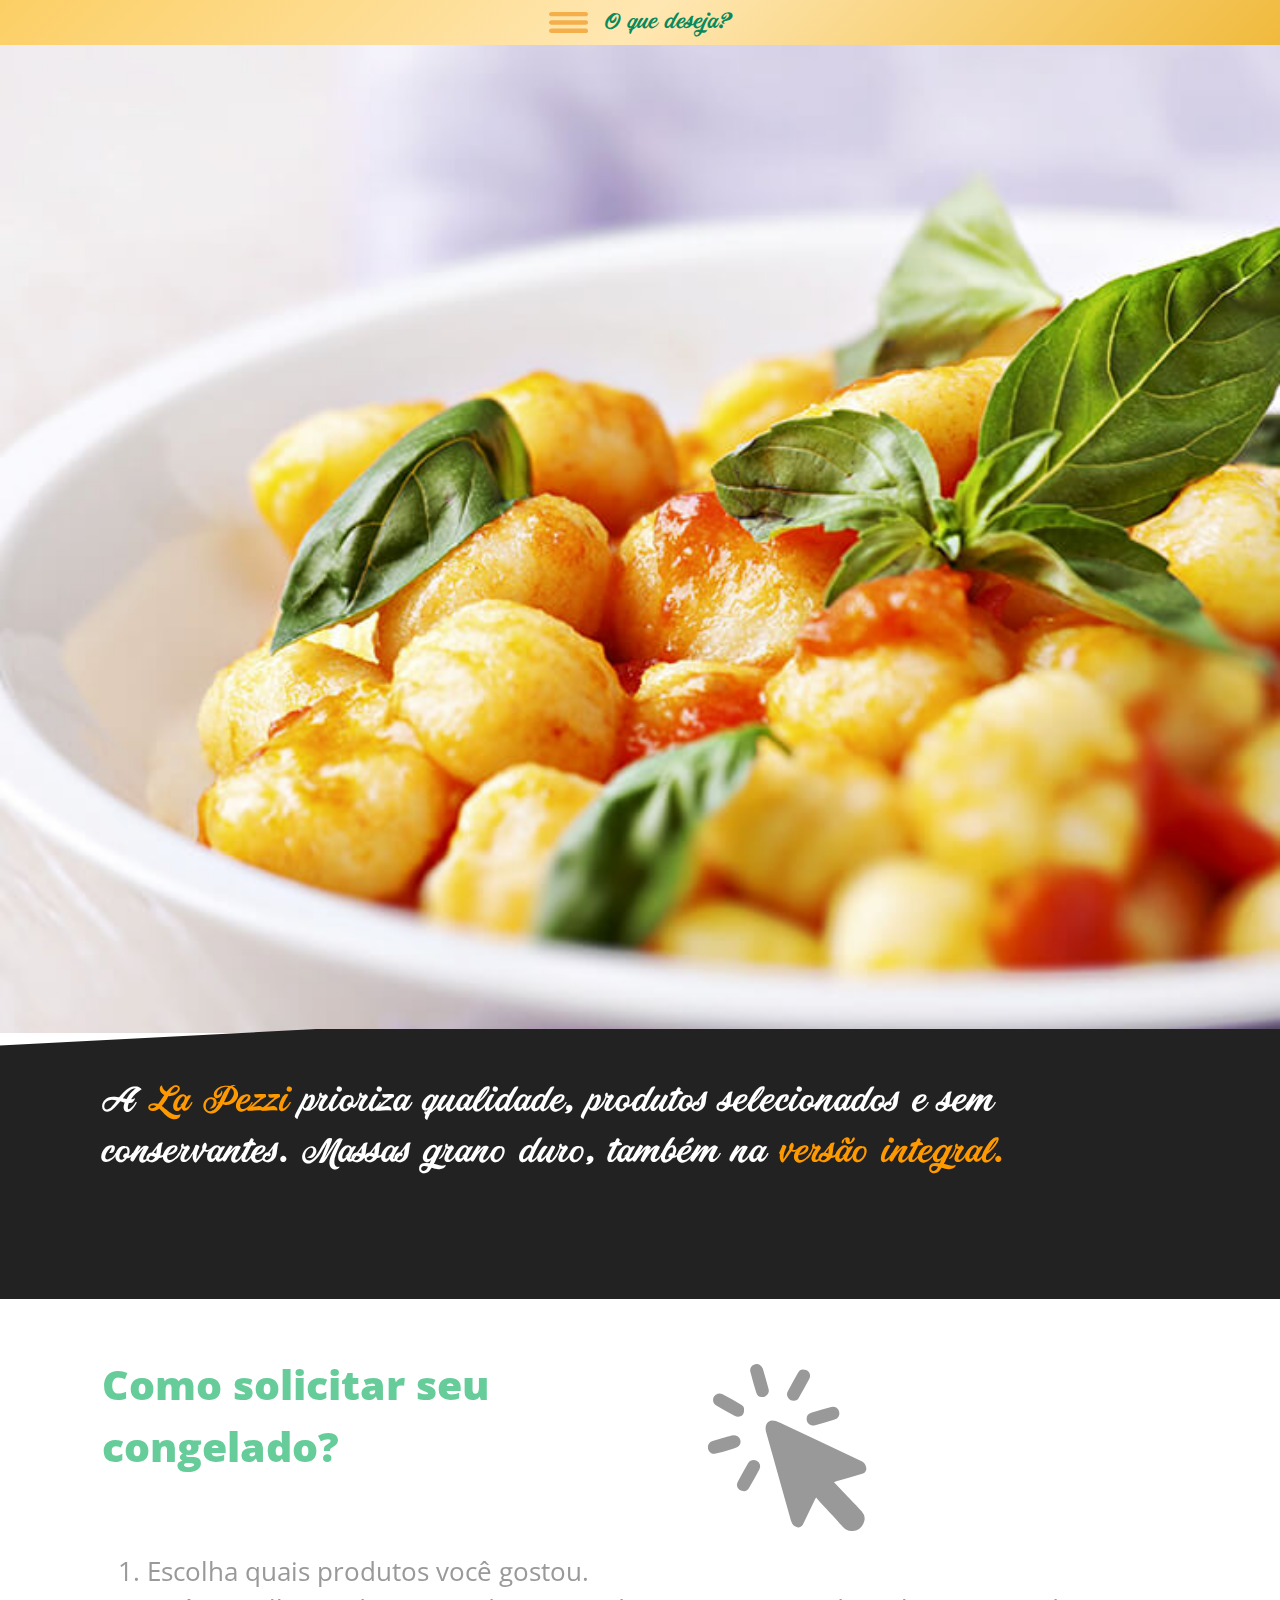
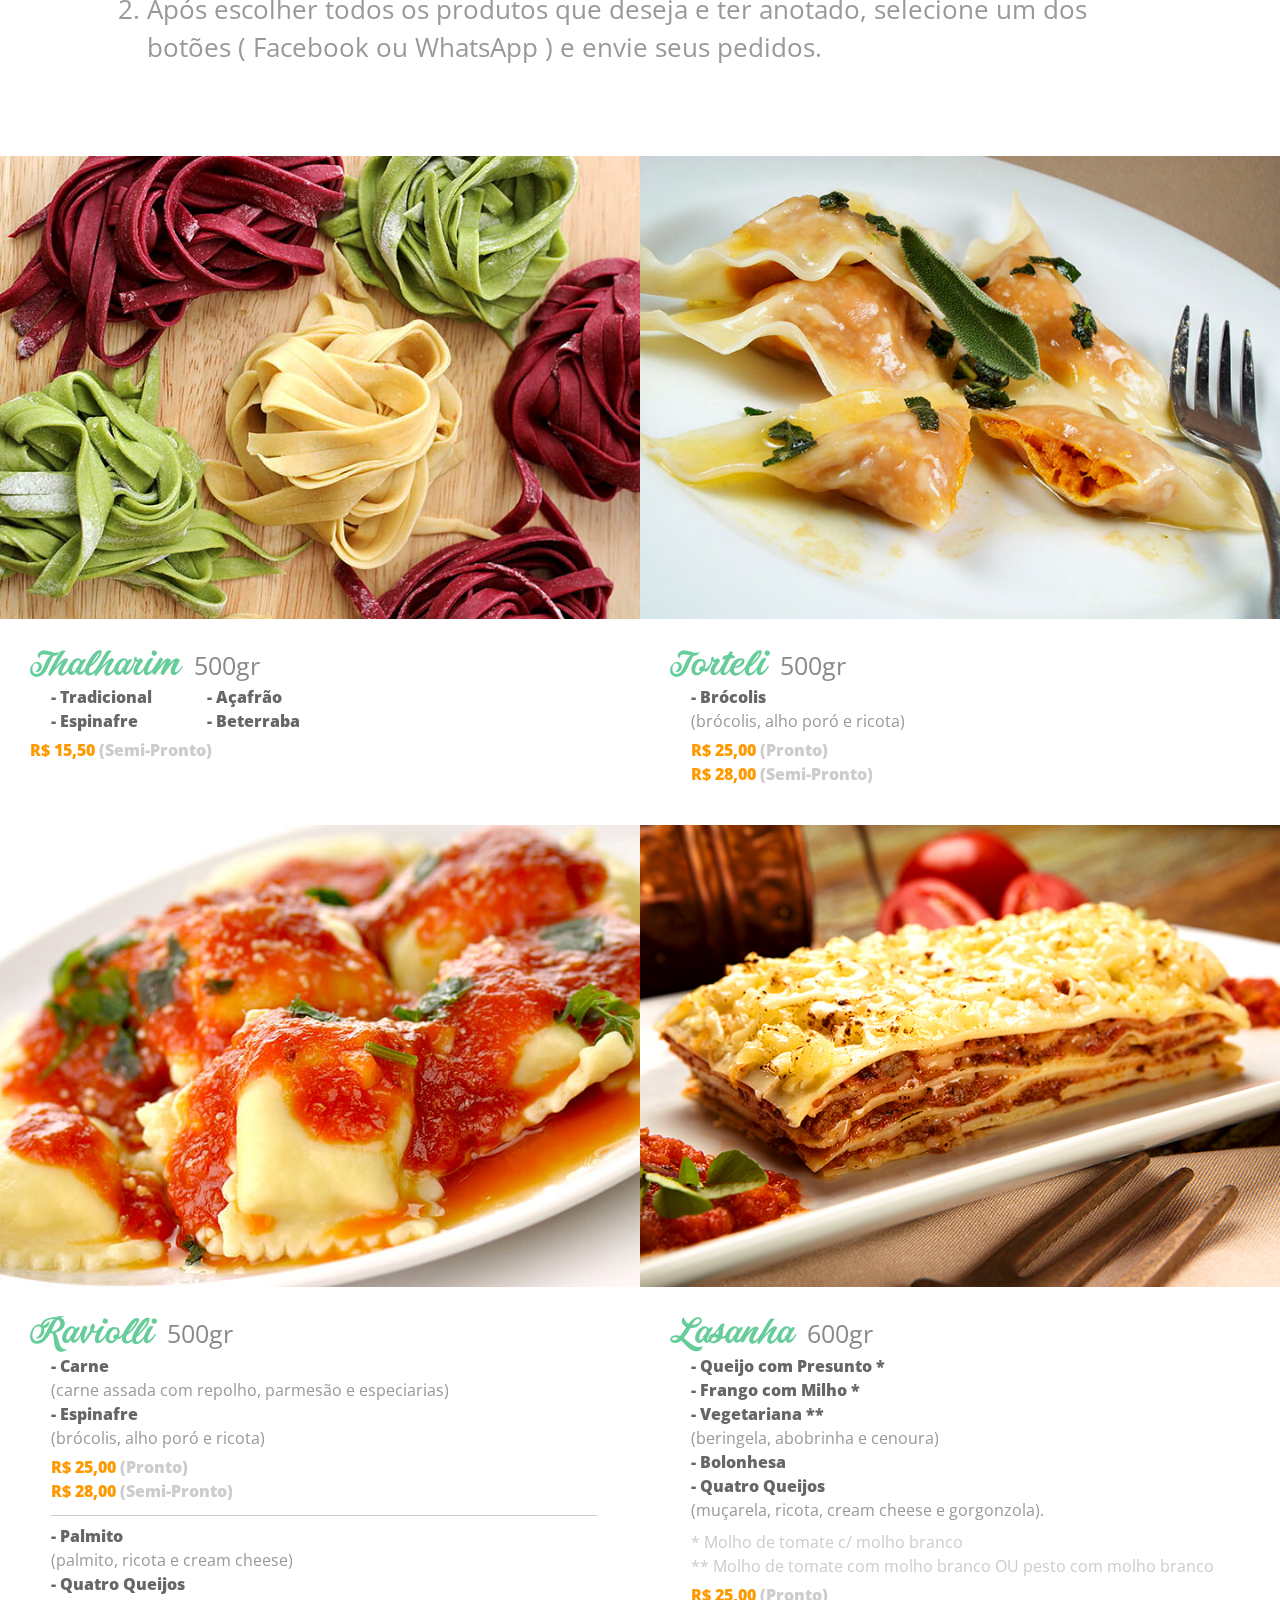
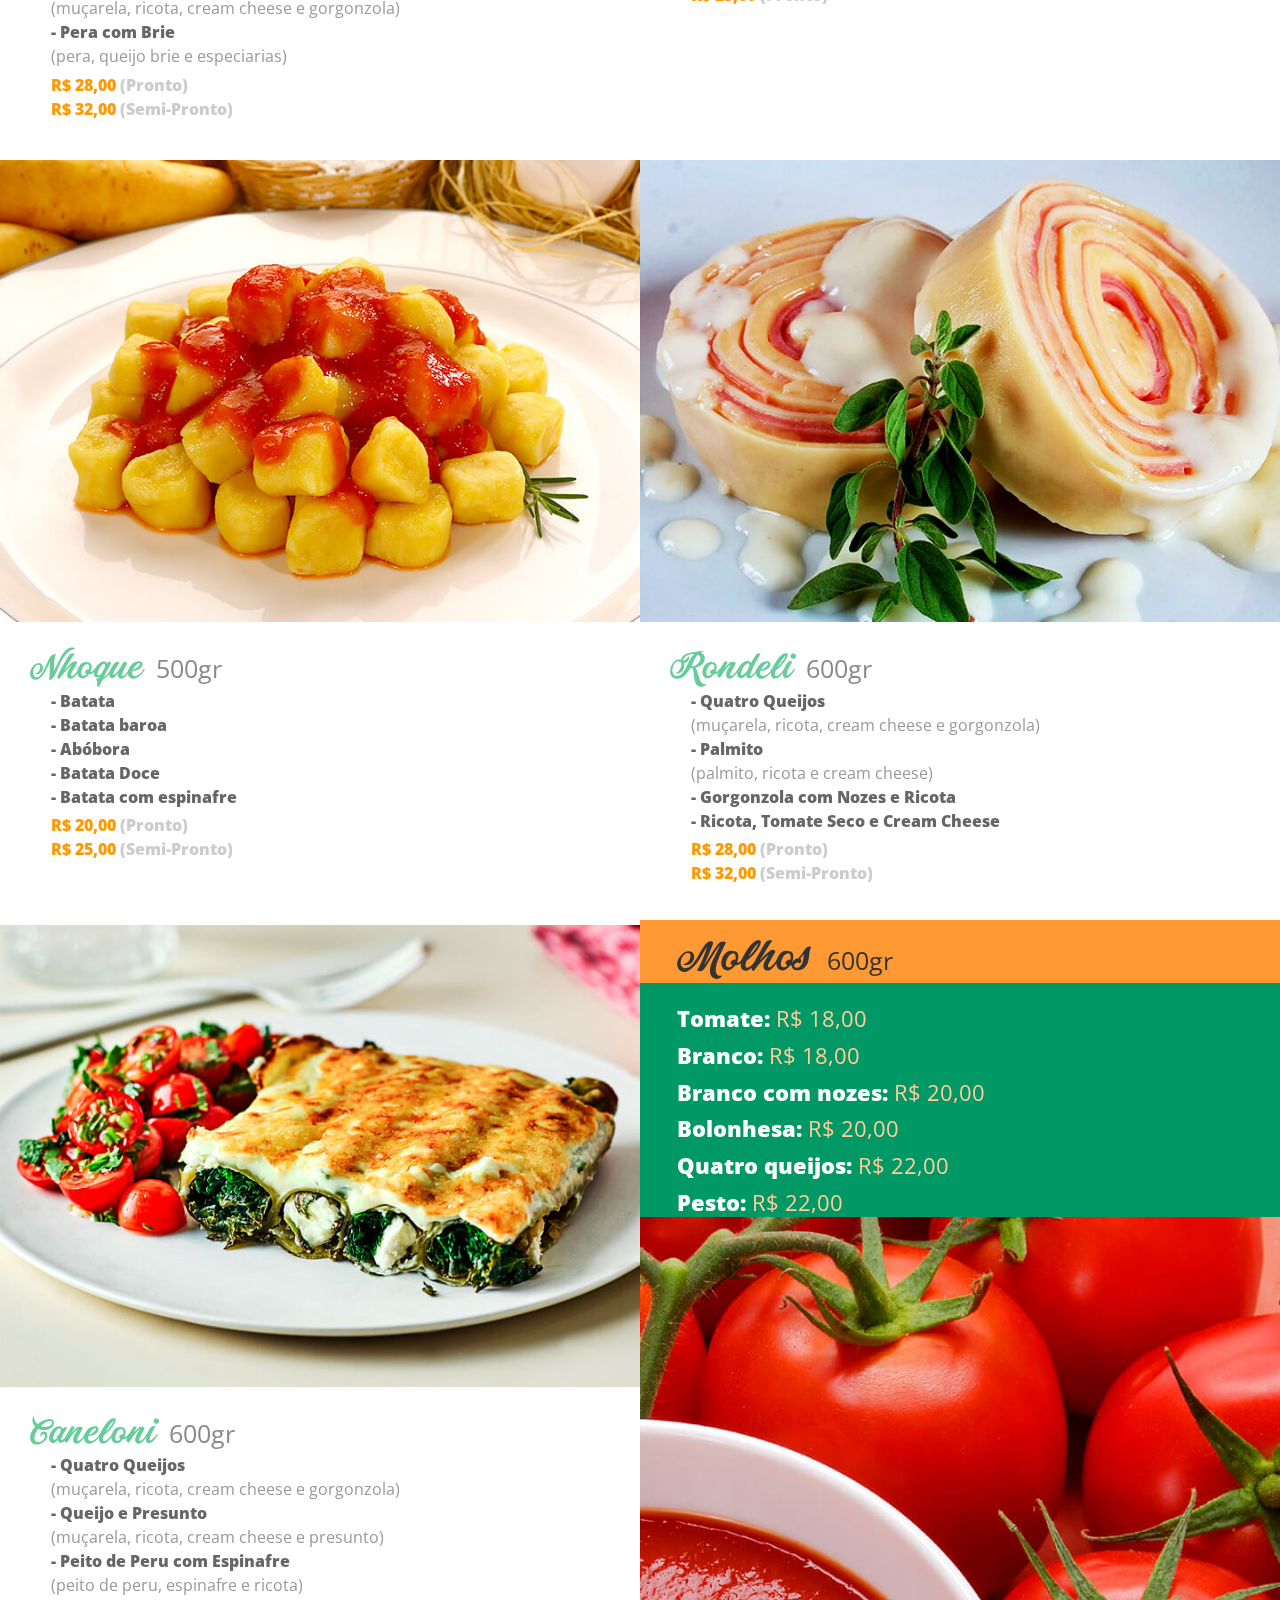
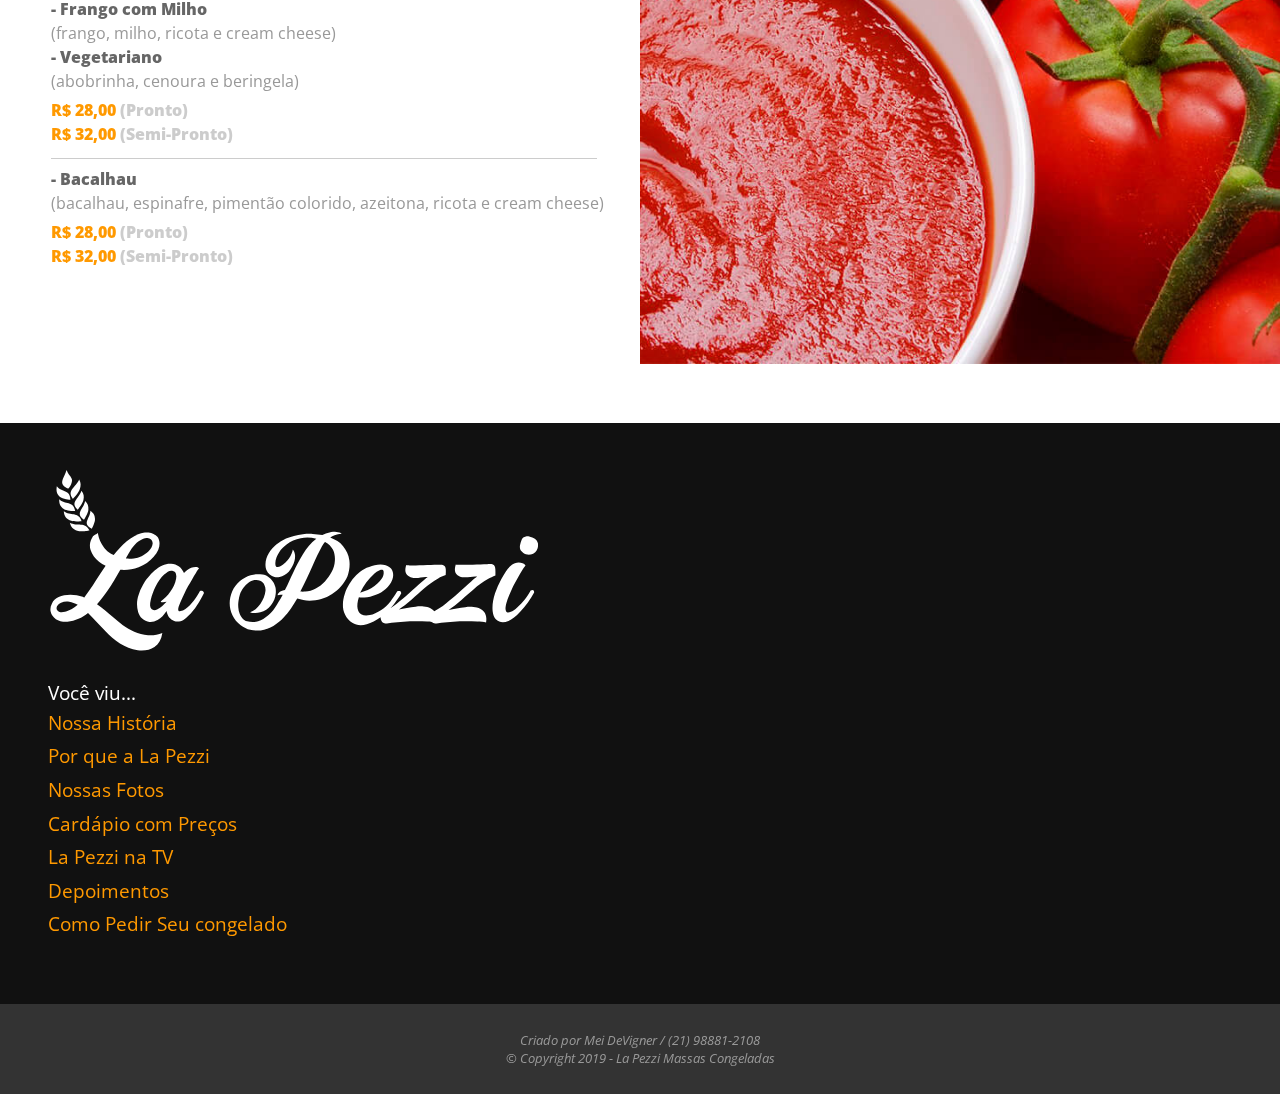
==== commit d772a51e: "Ultimo update(FIM)" ====
--- a/menu.html
+++ b/menu.html
@@ -8,7 +8,8 @@
       <meta name="author" content="Alan Martins Meirelles - Designer and Dev">
 
       <link rel="stylesheet" href="css/menu.css">
-      <link rel="stylesheet" media="only screen and (min-width:768px)" href="css/menu_tablet.css">
+      <link rel="stylesheet" media="only screen and (min-width:760px)" href="css/menu_tablet.css">
+      <link rel="stylesheet" media="only screen and (min-width:1300px)" href="css/menu_desktop.css">
       <link rel="icon" href="imagens/favicon.ico">
       <link href="https://fonts.googleapis.com/css?family=Open+Sans:400,800" rel="stylesheet">
       <link rel="stylesheet" href="_css/swiper.min.css">
@@ -27,8 +28,7 @@
                 <h1>O que deseja?</h1>
             </div>
 
-
-            <ul id="Menu_abre_fecha" title="Opções do site">
+            <ul id="Menu_abre_fecha" title="Opções do site"><!--Inicio do menu para mobile ---------->
               <li onclick="func_menu()"><a href="index.html#ancora_nh"><div class="C_icon_menu"><img src="imagens/hlp_icon.svg" alt="Icone de Livro" ></div>Nossa História</a></li>
               <li onclick="func_menu()"><a href="index.html#ancora_pqla"><div class="C_icon_menu"><img src="imagens/pqla_icon.svg" alt="Icone de duas estrelas"></div>Por que La Pezzi ?</a></li>
               <li onclick="func_menu()"><a href="index.html#ancora_ft"><div class="C_icon_menu"><img src="imagens/ft_icon.svg" alt="Icone de maquina fotográfica"></div>Nossas Fotos</a></li>
@@ -38,10 +38,23 @@
               <li onclick="func_menu()" class="coluna_exp7"><a href="index.html#ancora_co"><div class="C_icon_menu "><img src="imagens/cc_icon.svg" alt="Icone de carrinho de compras"></div>Como Pedir seu Congelado?</a></li>
                 </ul>
           </nav>
+          <nav class="C_menudesktop"> <!--Inicio do menu para desktop ---------->
+                <ul id="menu_desktop" >
+                    <li><a href="index.html#ancora_nh">Nossa História</a></li>
+                    <li><a href="index.html#ancora_pqla">Por que La Pezzi</a></li>
+                    <li><a href="index.html#ancora_ft">Nossas Fotos</a></li>
+                    <li><a href="menu.html">Cardápio e Preços</a></li>
+                    <li><a href="index.html#ancora_vd">La Pezzi na TV</a></li>
+                    <li><a href="index.html#ancora_cm">Depoimentos</a></li>
+                    <li><a href="index.html#ancora_co" style="border-right:none;">Como Pedir seu Congelado</a></li>
+                </ul>
+          </nav>
+
       </header>
 <!--Inicio do como pedir e banner---------->
       <section id="topo">
           <img class="banner" src="imagens/imagensmenu/gnocchi.jpg" alt="foto de um delicioso nhoque">
+          <img class="banner_desk" src="imagens/imagensmenu/gnocchi_desk.jpg" alt="foto de um delicioso nhoque">
           <div class="grupo_cha" role="group">
               <div class="fundo_l"></div>
               <div class="fundo_c"></div>
@@ -204,40 +217,25 @@
                 </div>
             </div>
             <img src="imagens/imagensmenu/molhos.jpg" class="f_molhos" alt="">
-        </div>
-
-
+            <img src="imagens/imagensmenu/molhos_desk.jpg" class="f_molhos_desk" alt="">
+        </div>
       </section>
-
-
-
-
-
-
-
-
-
-
-
-
-
-
-
-
 <!--Inicio footer  ------------>
 
 <footer>
-     <img src="imagens/marca_negatraco.svg" alt="Marca La Pezzi em Branco">
-     <h1>Você viu...</h1>
-     <ul id="volta_topo" title="Opções do site">
-         <li><a href="index.html#ancora_nh">Nossa História</a></li>
-         <li><a href="index.html#ancora_pqla">Por que a La Pezzi</a></li>
-         <li><a href="index.html#ancora_ft">Fotos</a></li>
-         <li><a href="#topo">Menu com Preços</a></li>
-         <li><a href="index.html#ancora_vd">La Pezzi na TV</a></li>
-         <li><a href="index.html#ancora_cm">Depoimento de Clientes</a></li>
-         <li><a href="index.html#ancora_co">Área de contato e encomenda</a></li>
-     </ul>
+    <img src="imagens/marca_negatraco.svg" alt="Marca La Pezzi em Branco">
+    <div class="voceviu" role="group">
+         <h1>Você viu...</h1>
+         <ul id="volta_topo" title="Opções do site">
+             <li><a href="index.html#ancora_nh">Nossa História</a></li>
+             <li><a href="index.html#ancora_pqla">Por que a La Pezzi</a></li>
+             <li><a href="index.html#ancora_ft">Nossas Fotos</a></li>
+             <li><a href="menu.html">Cardápio com Preços</a></li>
+             <li><a href="index.html#ancora_vd">La Pezzi na TV</a></li>
+             <li><a href="index.html#ancora_cm">Depoimentos</a></li>
+             <li><a href="index.html#ancora_co">Como Pedir Seu congelado</a></li>
+         </ul>
+    </div>
      <address class="C_adress">
        Criado por Mei DeVigner / (21) 98881-2108 <br>
        &copy; Copyright 2019 - La Pezzi Massas Congeladas
--- a/css/menu.css
+++ b/css/menu.css
@@ -37,6 +37,9 @@
   position: fixed;
   z-index: 10;
 }
+nav.C_menudesktop{
+  display: none;
+}
 
       nav div img.icone_m{
         width: 1.8em;
@@ -102,7 +105,9 @@
   height:100%;
   position: relative;
 }
-
+img.banner_desk{
+  display: none;
+}
 div.grupo_cha{
   position: relative;
   overflow-x: hidden;
@@ -243,7 +248,6 @@
   bottom: -3rem;
   z-index: 100;
   opacity: 0;
-
 }
 div.botao-face {
   width:50vw;
@@ -275,7 +279,10 @@
       width: 100vw;
       height:auto;
     }
-
+    img.f_molhos_desk{
+
+      display:none;
+    }
     div.opcoes{
       position: absolute;
       margin-left: 1.875rem;
--- a/css/menu_tablet.css
+++ b/css/menu_tablet.css
@@ -53,6 +53,10 @@
           }
 
 /* --Inicio sessão como pedir -----------------------------------------------*/
+
+div.botao-face {
+  height: 6vh;
+}
 img.banner{
   padding-top:5vh;
 }
--- a/css/menu_desktop.css
+++ b/css/menu_desktop.css
@@ -0,0 +1,207 @@
+@charset "UTF-8";
+/* --------------- RESET e Toda a pagina ---------------*/
+@font-face {
+  font-family:'painter';
+  src: url(../fonts/painter.ttf);
+}
+* {
+    box-sizing: border-box;
+    margin: 0;
+    padding: 0;
+    border: none;
+    outline: none;
+    font-family: 'Open Sans', sans-serif;
+    font-size: 16px;
+
+  }
+a{
+  text-decoration: none;
+}
+ul {
+  list-style: none;
+}
+body{
+  overflow-x: hidden;
+}
+/* --------------- Inicio desktop  ------------------------*/
+nav div.c_Barra_menu_mobile{
+  display: none;
+}
+nav.C_menudesktop{
+  justify-content: center;
+  align-items: center;
+  display: flex;
+  position: fixed;
+  width: 100%;
+  height: 6vh;
+  background-color: rgba(0, 0, 0, 0.8);
+  z-index: 100;
+}
+ul#menu_desktop{
+  display: flex;
+  justify-content: center;
+  align-items: center;
+  font: 800 1.2rem 'open-sans', sans-serif;
+  position: absolute;
+}
+ul#menu_desktop a{
+  color: white;
+  padding: 0 1vw 0 1vw;
+  border-right: 2px solid orange;
+  font-weight: 800;
+}
+ul#menu_desktop a:hover {
+  color: lightgreen;
+}
+/* --------------- Inicio desktop  ------------------------*/
+img.banner{
+  display: none;
+}
+img.banner_desk{
+  display:block;
+  width:100%;
+  height: auto;
+  top: 5.8vh;
+  position:relative;
+}
+div.grupo_cha{
+  width: 100%;
+  height: 30vmax;
+  top: 5.5vh;
+}
+div.fundo_l{
+  width: 105vw;
+  height: 30vmax;
+  top: -15vh;
+}
+div.fundo_c{
+  width: 110vw;
+  height: 25vmax;
+  top:-7vh;
+}
+h1.chamada{
+  padding: 0 ;
+  top: 11vh;
+  width:50%;
+  text-align: center;
+  position:relative;
+  margin:0 auto;
+  font: 400 2.8vmax/3.5vmax 'painter',cursive;
+}
+span{
+  font: 2.8vmax/3.5vmax 'painter',cursive;
+}
+
+/* --Inicio sessão como pedir -----------------------------------------------*/
+
+div.como_pedir{
+  padding: 0;
+    display: flex;
+    flex-direction: row;
+    position: relative;
+    margin: 0 auto;
+    width: 43%;
+}
+    h2.chamada_2{
+      width: auto;
+      font: 800 3vmax/4.5vmax 'open sans', sans-serif;
+    }
+    img.icone_click{
+      width: 9vmax;
+      padding-top: 3vh;
+      left: -5vw;
+      position: relative;
+    }
+ol.passo_a_p{
+  margin: 4vh auto;
+width: 39.7%;
+
+}
+/* --Inicio sessão como pedir -----------------------------------------------*/
+div#botoes{
+  margin: 0 0 5vh 26vw;
+}
+div.botao-face {
+  width:25vw;
+  border-radius: 10vmax;
+  margin-left: 1vw;
+}
+
+
+section.C_produtos{
+  width: 90%;
+  margin: 0 auto;
+  grid-template-rows: auto;
+  grid-template-columns: 32%;
+  grid-column-gap: 1.5vmax;
+  grid-template-areas:
+      "thalharim torteli nhoque"
+      "lasanha raviolli rondeli"
+      "caneloni molhos molhos"
+  ;
+}
+img.foto_produto {
+    margin-top: 10vh;
+}
+div.sabores{
+  width: auto;
+  margin: 0;
+  padding: 1vh 0 0 1.6vw;
+}
+div.C_molhos {
+    position: relative;
+    margin-top: 10vh;
+}
+div.opcoes {
+    position: relative;
+    width: 40%;
+    margin: 0 auto;
+}
+img.f_molhos_desk{
+  width: 100%;
+  height: auto;
+  top: -36vh;
+  position: relative;
+  z-index: -1;
+  display:block;
+}
+img.f_molhos{
+  display:none;
+}
+div.sabores_molho {
+    height: 29vh;
+}
+/* --Inicio footer------------------------------------*/
+footer{
+    margin-top: -4vh;
+}
+footer img{
+  position: relative;
+  left: 40%;
+  width: 15%;
+  padding-top: 5vh;
+  margin: 0;
+}
+
+.voceviu{
+  display: flex;
+  justify-content: center;
+  margin-top: 1vh;
+}
+    footer h1{
+     width: 6%;
+     text-align: right;
+     padding: 0;
+    }
+    footer ul{
+     width: 14%;
+    }
+    footer ul li a{
+      padding: 0;
+      font:  400 1vmax/1.7rem 'open sans', sans-serif;
+      margin-left: 1vw;
+    }
+    footer address{
+      height: 7vh;
+
+    }
